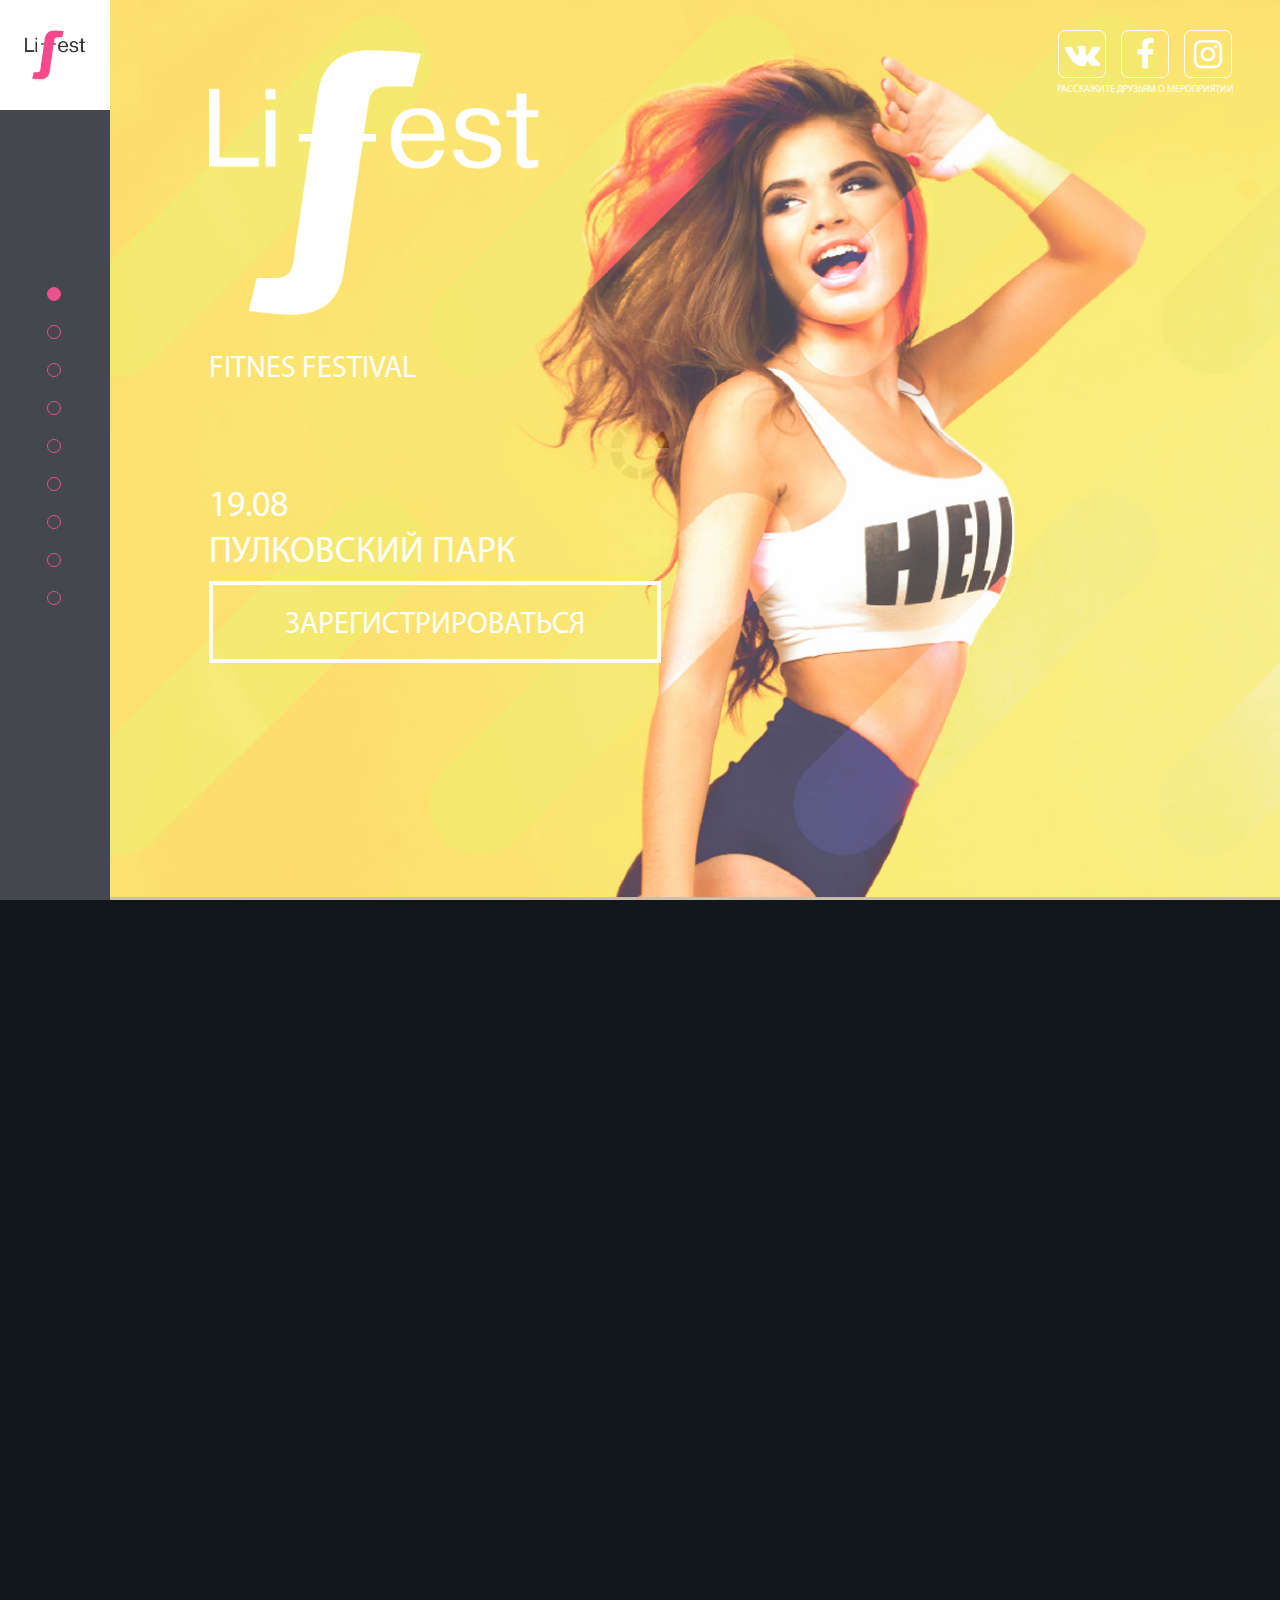
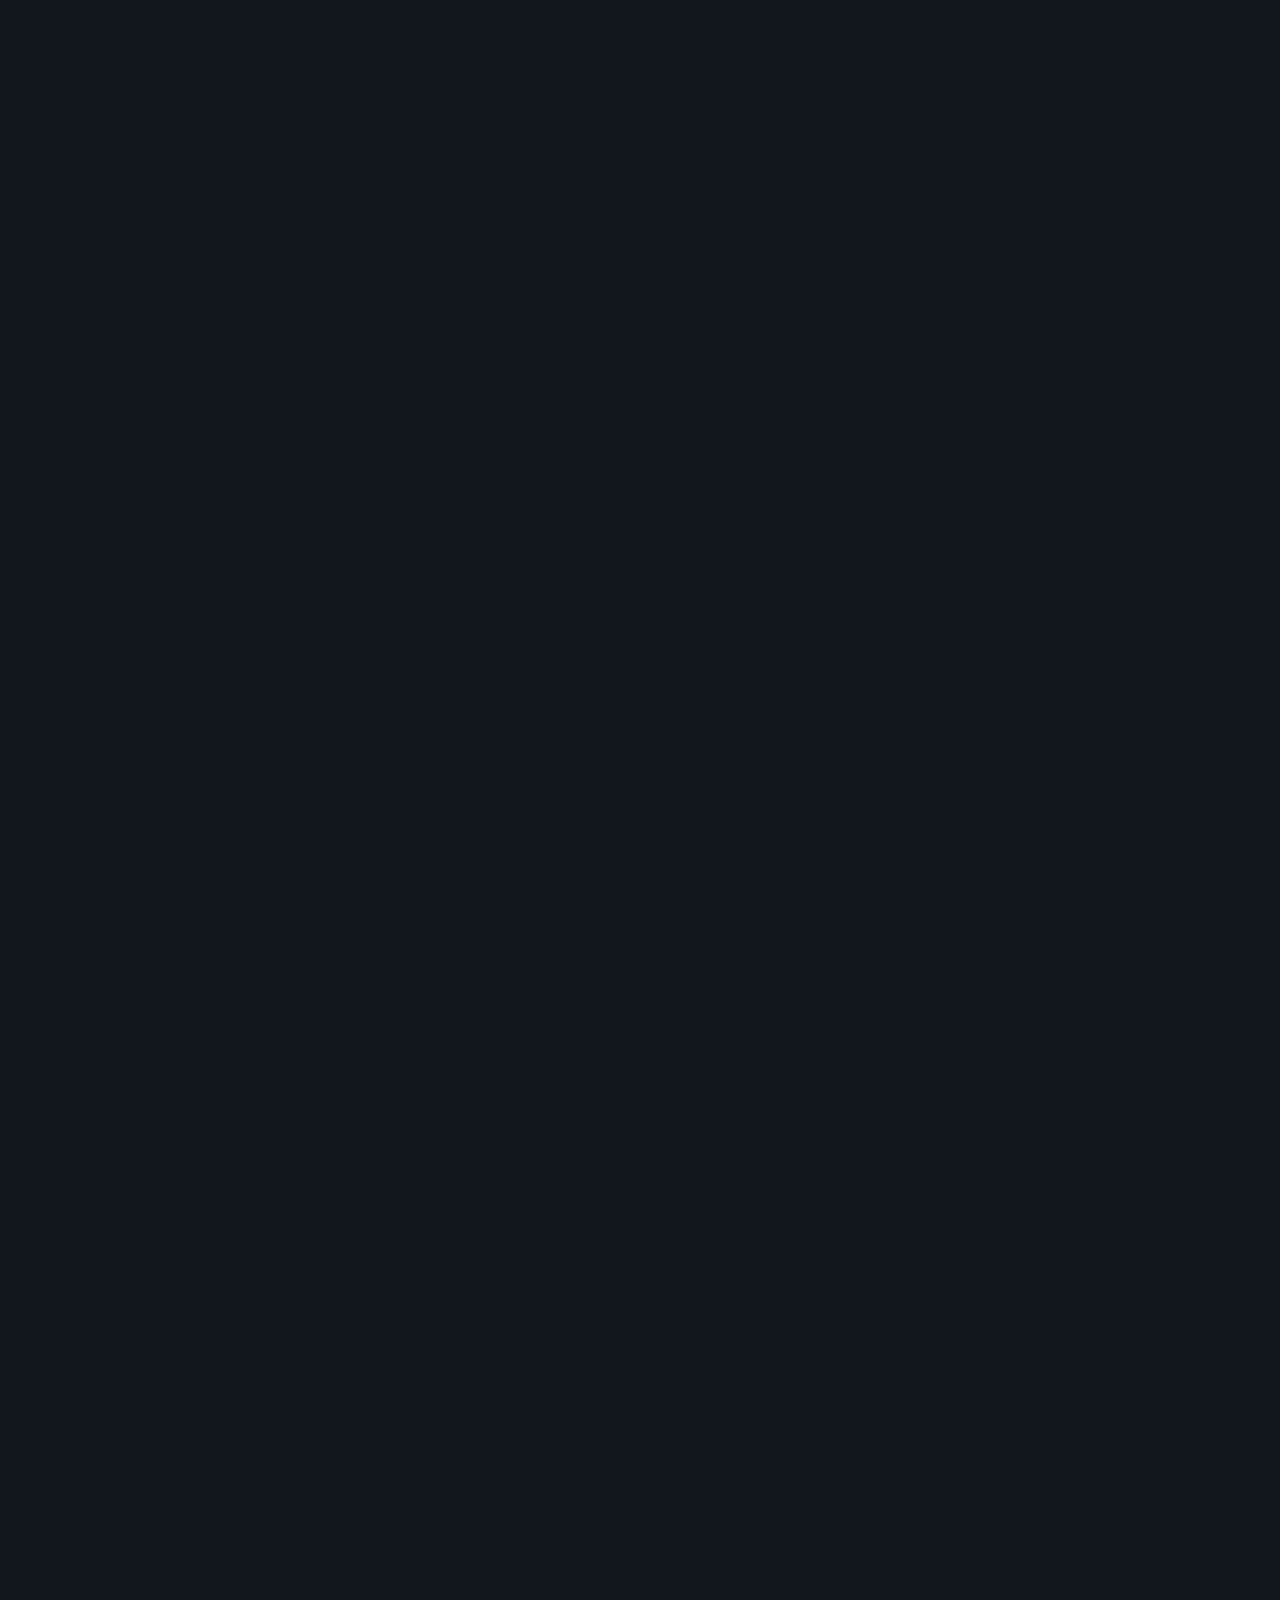
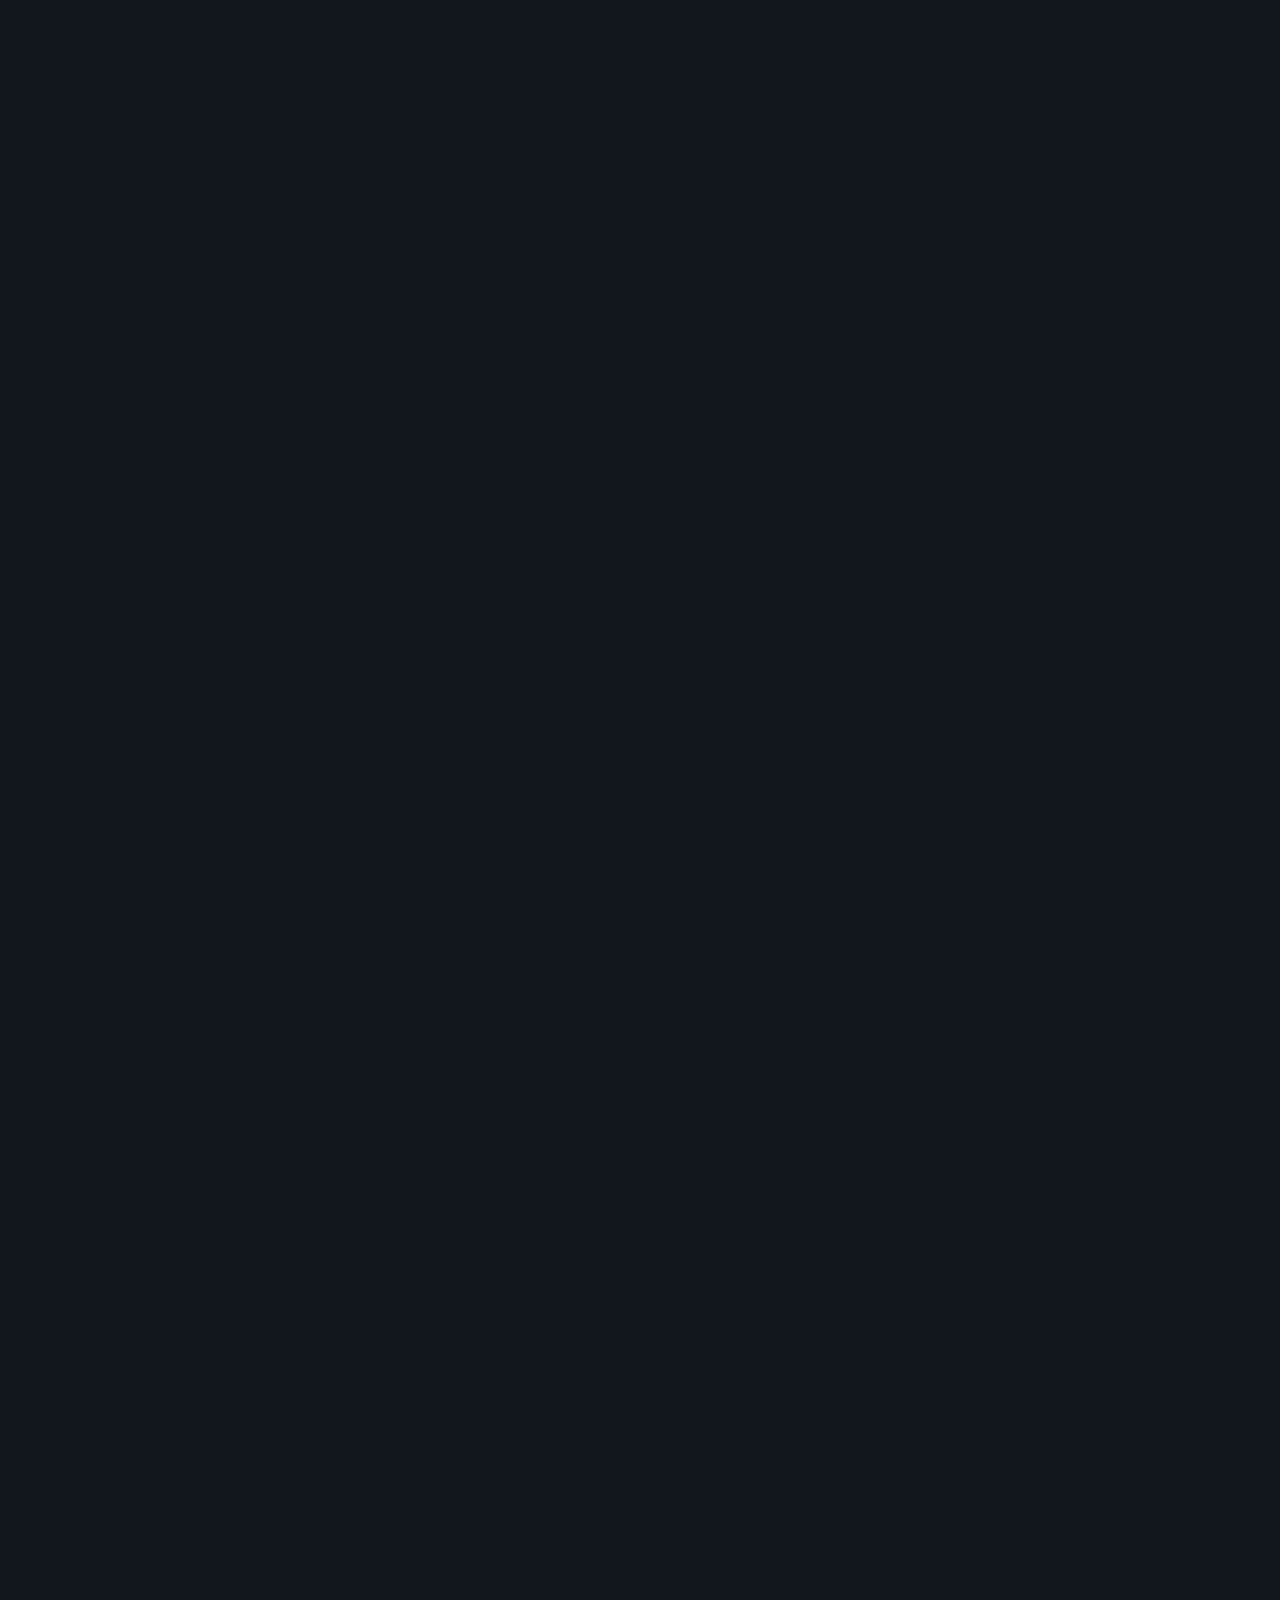
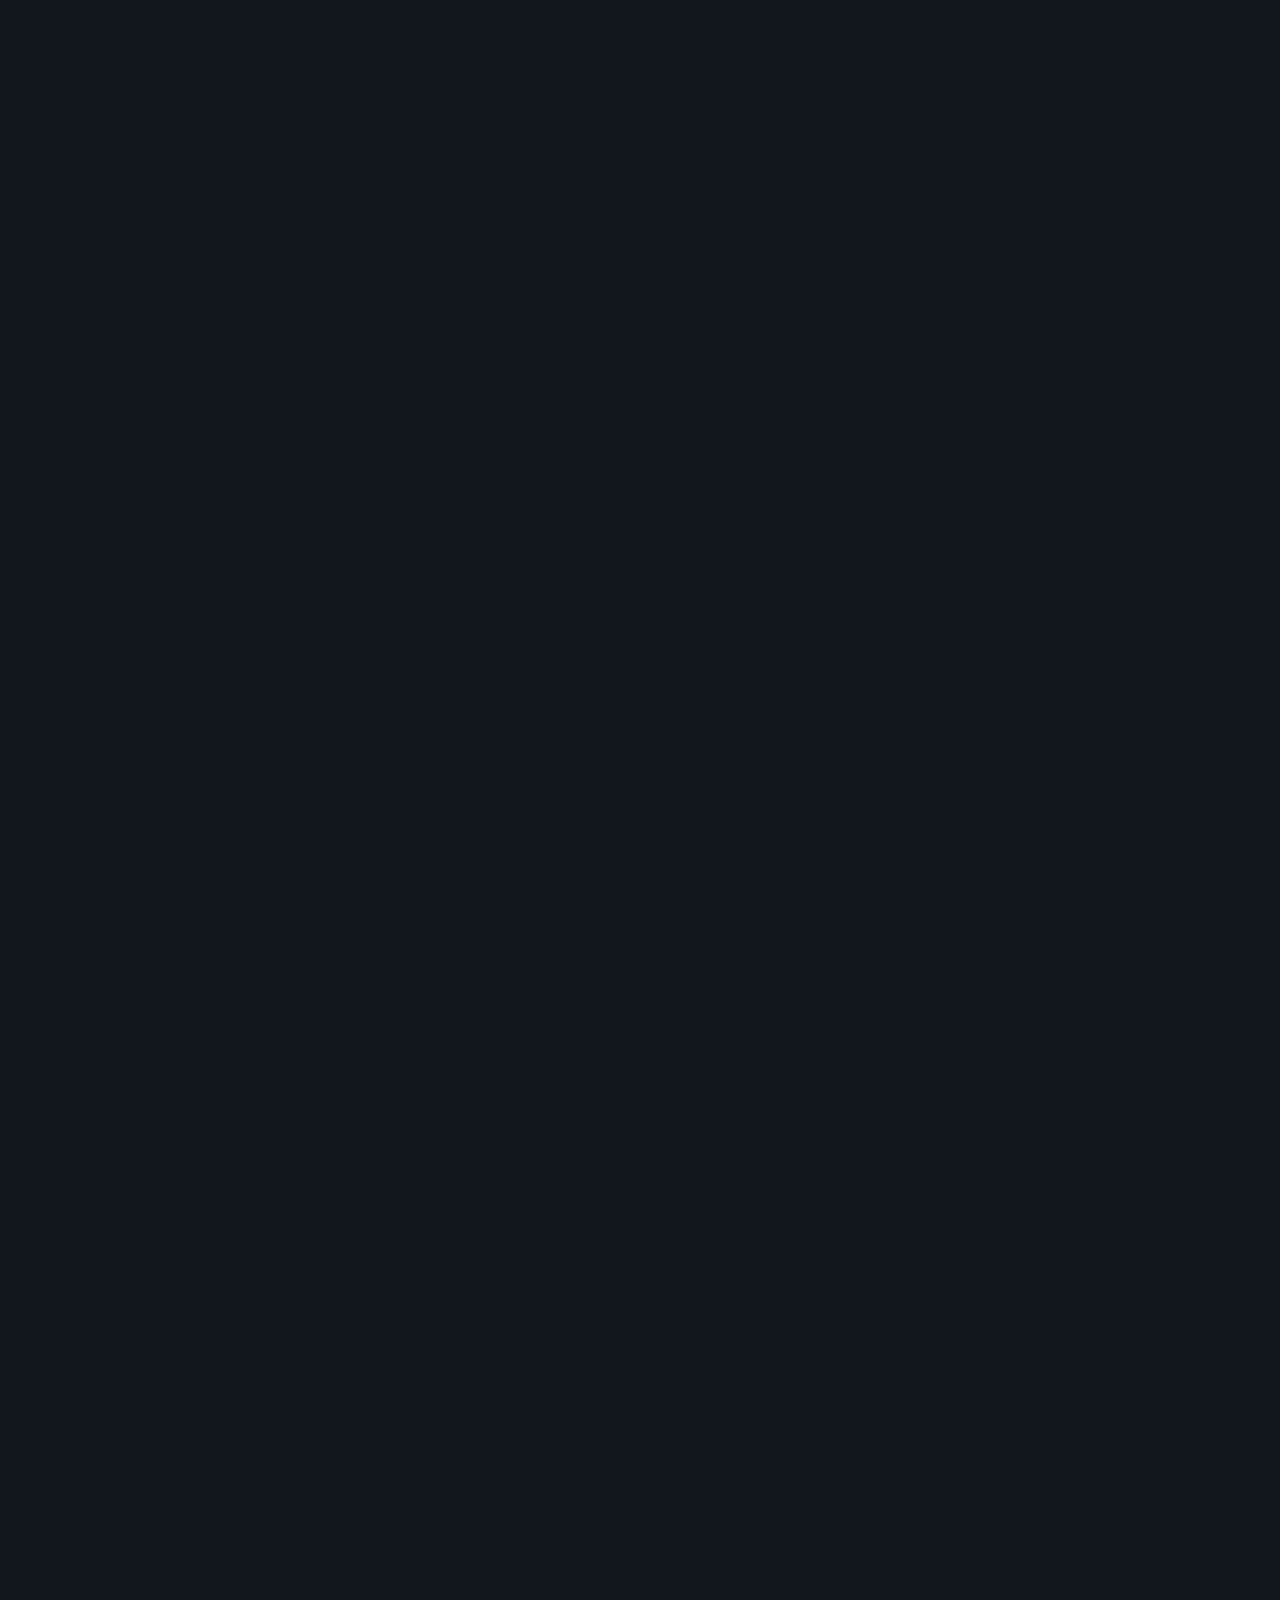
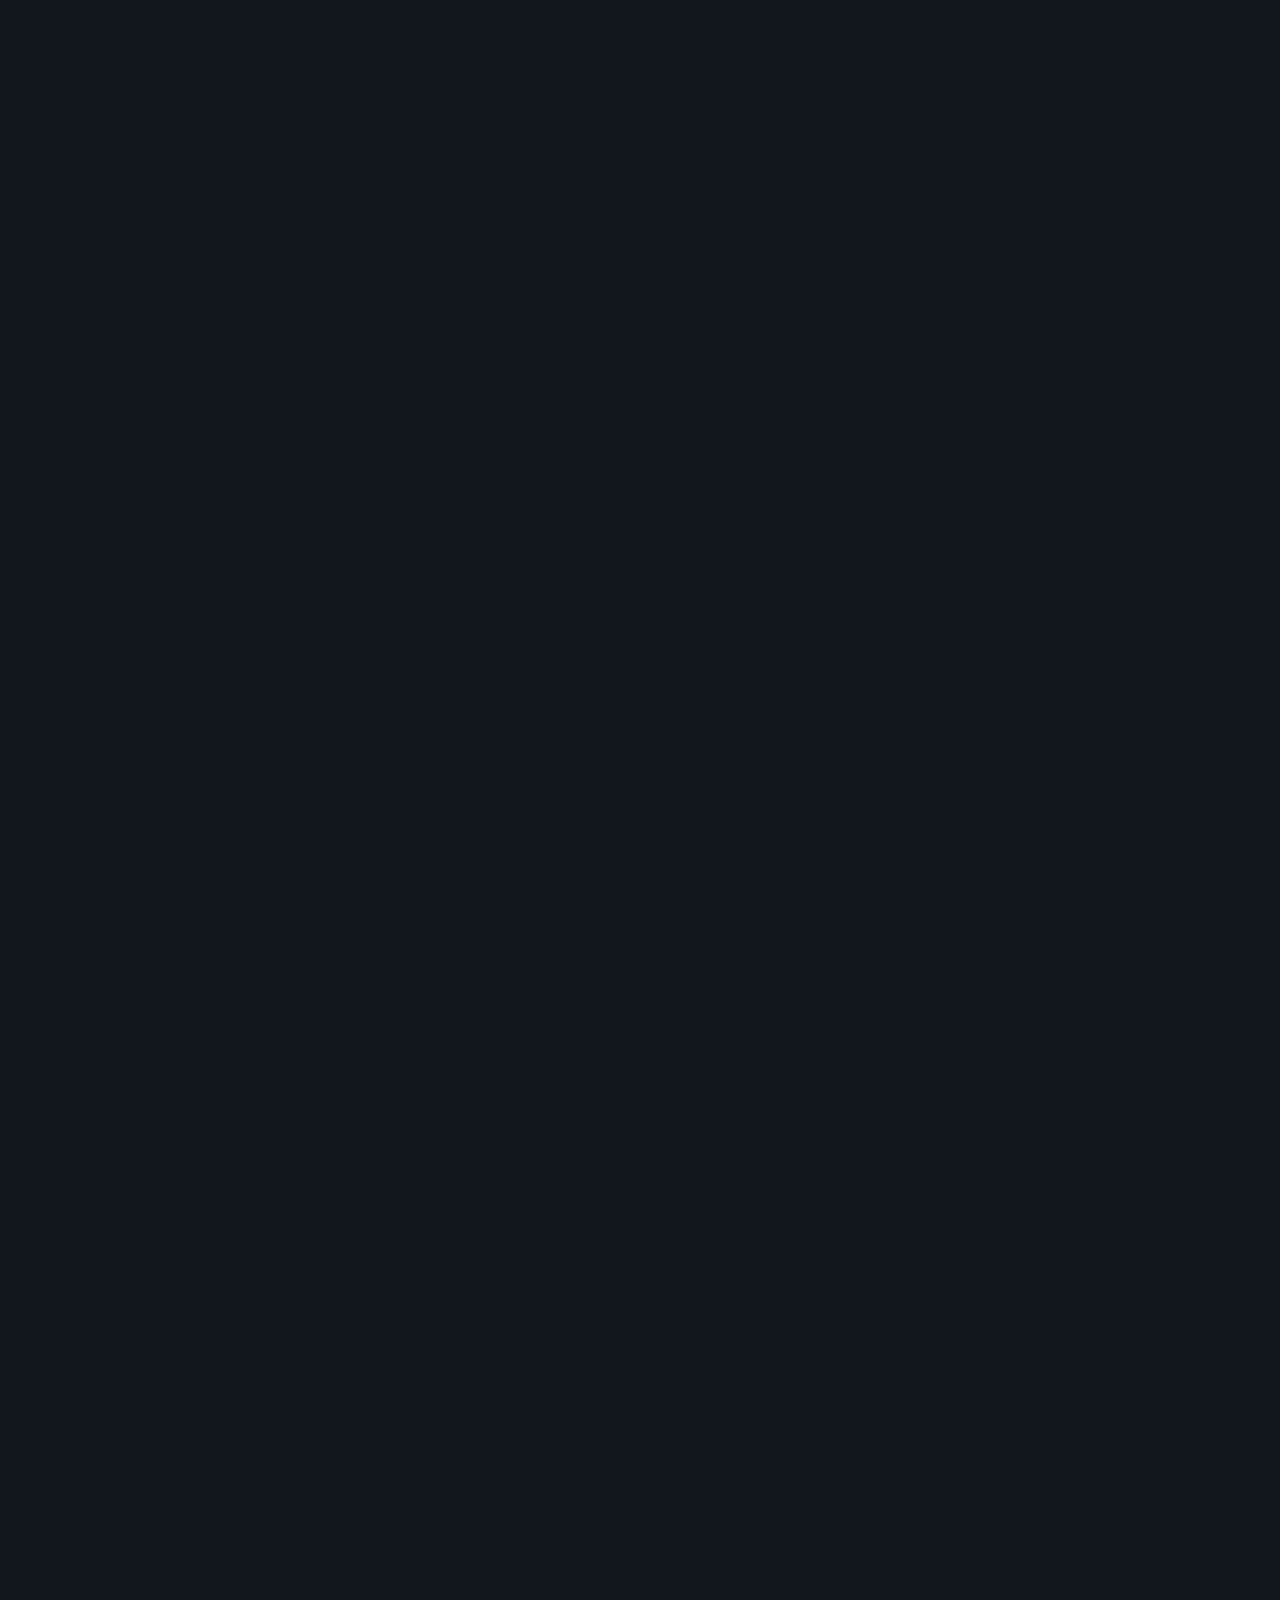
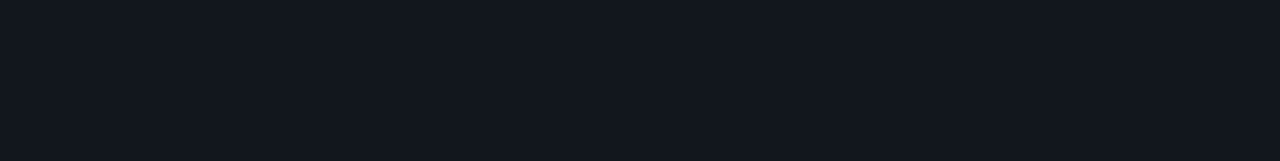
==== app/index.html @ 3f01e811 "Перенес верстку с индекс2 в индекс1" ====
<!DOCTYPE html>
<!--[if lt IE 7]><html lang="ru" class="lt-ie9 lt-ie8 lt-ie7"><![endif]-->
<!--[if IE 7]><html lang="ru" class="lt-ie9 lt-ie8"><![endif]-->
<!--[if IE 8]><html lang="ru" class="lt-ie9"><![endif]-->
<!--[if gt IE 8]><!-->
<html lang="ru">
<!--<![endif]-->
<head>

	<meta charset="utf-8">

	<title>Fitness festival</title>
	<meta name="description" content="">

	<!-- Bootstrap v3.3.4 Grid Styles -->
	<style>html{font-family:sans-serif;-ms-text-size-adjust:100%;-webkit-text-size-adjust:100%}body{margin:0}article,aside,details,figcaption,figure,footer,header,hgroup,main,menu,nav,section,summary{display:block}audio,canvas,progress,video{display:inline-block;vertical-align:baseline}audio:not([controls]){display:none;height:0}[hidden],template{display:none}a{background-color:transparent}a:active,a:hover{outline:0}abbr[title]{border-bottom:1px dotted}b,strong{font-weight:bold}dfn{font-style:italic}h1{font-size:2em;margin:0.67em 0}mark{background:#ff0;color:#000}small{font-size:80%}sub,sup{font-size:75%;line-height:0;position:relative;vertical-align:baseline}sup{top:-0.5em}sub{bottom:-0.25em}img{border:0}svg:not(:root){overflow:hidden}figure{margin:1em 40px}hr{-moz-box-sizing:content-box;-webkit-box-sizing:content-box;box-sizing:content-box;height:0}pre{overflow:auto}code,kbd,pre,samp{font-family:monospace, monospace;font-size:1em}button,input,optgroup,select,textarea{color:inherit;font:inherit;margin:0}button{overflow:visible}button,select{text-transform:none}button,html input[type="button"],input[type="reset"],input[type="submit"]{-webkit-appearance:button;cursor:pointer}button[disabled],html input[disabled]{cursor:default}button::-moz-focus-inner,input::-moz-focus-inner{border:0;padding:0}input{line-height:normal}input[type="checkbox"],input[type="radio"]{-webkit-box-sizing:border-box;-moz-box-sizing:border-box;box-sizing:border-box;padding:0}input[type="number"]::-webkit-inner-spin-button,input[type="number"]::-webkit-outer-spin-button{height:auto}input[type="search"]{-webkit-appearance:textfield;-moz-box-sizing:content-box;-webkit-box-sizing:content-box;box-sizing:content-box}input[type="search"]::-webkit-search-cancel-button,input[type="search"]::-webkit-search-decoration{-webkit-appearance:none}fieldset{border:1px solid #c0c0c0;margin:0 2px;padding:0.35em 0.625em 0.75em}legend{border:0;padding:0}textarea{overflow:auto}optgroup{font-weight:bold}table{border-collapse:collapse;border-spacing:0}td,th{padding:0}*{-webkit-box-sizing:border-box;-moz-box-sizing:border-box;box-sizing:border-box}*:before,*:after{-webkit-box-sizing:border-box;-moz-box-sizing:border-box;box-sizing:border-box}html{font-size:10px;-webkit-tap-highlight-color:rgba(0,0,0,0)}body{background-color:#fff}input,button,select,textarea{font-family:inherit;font-size:inherit;line-height:inherit}a{text-decoration:none}a:hover,a:focus{text-decoration:none}figure{margin:0}img{vertical-align:middle}.img-responsive{display:block;max-width:100%;height:auto}.img-rounded{border-radius:6px}.img-thumbnail{padding:4px;line-height:1.42857143;background-color:#fff;border:1px solid #ddd;border-radius:4px;-webkit-transition:all .2s ease-in-out;-o-transition:all .2s ease-in-out;transition:all .2s ease-in-out;display:inline-block;max-width:100%;height:auto}.img-circle{border-radius:50%}hr{margin-top:20px;margin-bottom:20px;border:0;border-top:1px solid #eee}.sr-only{position:absolute;width:1px;height:1px;margin:-1px;padding:0;overflow:hidden;clip:rect(0, 0, 0, 0);border:0}.sr-only-focusable:active,.sr-only-focusable:focus{position:static;width:auto;height:auto;margin:0;overflow:visible;clip:auto}[role="button"]{cursor:pointer}.container{margin-right:auto;margin-left:auto;padding-left:10px;padding-right:10px}@media (min-width:768px){.container{width:750px}}@media (min-width:992px){.container{width:970px}}@media (min-width:1200px){.container{width:1035px}}.container-fluid{margin-right:auto;margin-left:auto;padding-left:10px;padding-right:10px}.row{margin-left:-10px;margin-right:-10px}.col-xs-1, .col-sm-1, .col-md-1, .col-lg-1, .col-xs-2, .col-sm-2, .col-md-2, .col-lg-2, .col-xs-3, .col-sm-3, .col-md-3, .col-lg-3, .col-xs-4, .col-sm-4, .col-md-4, .col-lg-4, .col-xs-5, .col-sm-5, .col-md-5, .col-lg-5, .col-xs-6, .col-sm-6, .col-md-6, .col-lg-6, .col-xs-7, .col-sm-7, .col-md-7, .col-lg-7, .col-xs-8, .col-sm-8, .col-md-8, .col-lg-8, .col-xs-9, .col-sm-9, .col-md-9, .col-lg-9, .col-xs-10, .col-sm-10, .col-md-10, .col-lg-10, .col-xs-11, .col-sm-11, .col-md-11, .col-lg-11, .col-xs-12, .col-sm-12, .col-md-12, .col-lg-12{position:relative;min-height:1px;padding-left:10px;padding-right:10px}.col-xs-1, .col-xs-2, .col-xs-3, .col-xs-4, .col-xs-5, .col-xs-6, .col-xs-7, .col-xs-8, .col-xs-9, .col-xs-10, .col-xs-11, .col-xs-12{float:left}.col-xs-12{width:100%}.col-xs-11{width:91.66666667%}.col-xs-10{width:83.33333333%}.col-xs-9{width:75%}.col-xs-8{width:66.66666667%}.col-xs-7{width:58.33333333%}.col-xs-6{width:50%}.col-xs-5{width:41.66666667%}.col-xs-4{width:33.33333333%}.col-xs-3{width:25%}.col-xs-2{width:16.66666667%}.col-xs-1{width:8.33333333%}.col-xs-pull-12{right:100%}.col-xs-pull-11{right:91.66666667%}.col-xs-pull-10{right:83.33333333%}.col-xs-pull-9{right:75%}.col-xs-pull-8{right:66.66666667%}.col-xs-pull-7{right:58.33333333%}.col-xs-pull-6{right:50%}.col-xs-pull-5{right:41.66666667%}.col-xs-pull-4{right:33.33333333%}.col-xs-pull-3{right:25%}.col-xs-pull-2{right:16.66666667%}.col-xs-pull-1{right:8.33333333%}.col-xs-pull-0{right:auto}.col-xs-push-12{left:100%}.col-xs-push-11{left:91.66666667%}.col-xs-push-10{left:83.33333333%}.col-xs-push-9{left:75%}.col-xs-push-8{left:66.66666667%}.col-xs-push-7{left:58.33333333%}.col-xs-push-6{left:50%}.col-xs-push-5{left:41.66666667%}.col-xs-push-4{left:33.33333333%}.col-xs-push-3{left:25%}.col-xs-push-2{left:16.66666667%}.col-xs-push-1{left:8.33333333%}.col-xs-push-0{left:auto}.col-xs-offset-12{margin-left:100%}.col-xs-offset-11{margin-left:91.66666667%}.col-xs-offset-10{margin-left:83.33333333%}.col-xs-offset-9{margin-left:75%}.col-xs-offset-8{margin-left:66.66666667%}.col-xs-offset-7{margin-left:58.33333333%}.col-xs-offset-6{margin-left:50%}.col-xs-offset-5{margin-left:41.66666667%}.col-xs-offset-4{margin-left:33.33333333%}.col-xs-offset-3{margin-left:25%}.col-xs-offset-2{margin-left:16.66666667%}.col-xs-offset-1{margin-left:8.33333333%}.col-xs-offset-0{margin-left:0}@media (min-width:768px){.col-sm-1, .col-sm-2, .col-sm-3, .col-sm-4, .col-sm-5, .col-sm-6, .col-sm-7, .col-sm-8, .col-sm-9, .col-sm-10, .col-sm-11, .col-sm-12{float:left}.col-sm-12{width:100%}.col-sm-11{width:91.66666667%}.col-sm-10{width:83.33333333%}.col-sm-9{width:75%}.col-sm-8{width:66.66666667%}.col-sm-7{width:58.33333333%}.col-sm-6{width:50%}.col-sm-5{width:41.66666667%}.col-sm-4{width:33.33333333%}.col-sm-3{width:25%}.col-sm-2{width:16.66666667%}.col-sm-1{width:8.33333333%}.col-sm-pull-12{right:100%}.col-sm-pull-11{right:91.66666667%}.col-sm-pull-10{right:83.33333333%}.col-sm-pull-9{right:75%}.col-sm-pull-8{right:66.66666667%}.col-sm-pull-7{right:58.33333333%}.col-sm-pull-6{right:50%}.col-sm-pull-5{right:41.66666667%}.col-sm-pull-4{right:33.33333333%}.col-sm-pull-3{right:25%}.col-sm-pull-2{right:16.66666667%}.col-sm-pull-1{right:8.33333333%}.col-sm-pull-0{right:auto}.col-sm-push-12{left:100%}.col-sm-push-11{left:91.66666667%}.col-sm-push-10{left:83.33333333%}.col-sm-push-9{left:75%}.col-sm-push-8{left:66.66666667%}.col-sm-push-7{left:58.33333333%}.col-sm-push-6{left:50%}.col-sm-push-5{left:41.66666667%}.col-sm-push-4{left:33.33333333%}.col-sm-push-3{left:25%}.col-sm-push-2{left:16.66666667%}.col-sm-push-1{left:8.33333333%}.col-sm-push-0{left:auto}.col-sm-offset-12{margin-left:100%}.col-sm-offset-11{margin-left:91.66666667%}.col-sm-offset-10{margin-left:83.33333333%}.col-sm-offset-9{margin-left:75%}.col-sm-offset-8{margin-left:66.66666667%}.col-sm-offset-7{margin-left:58.33333333%}.col-sm-offset-6{margin-left:50%}.col-sm-offset-5{margin-left:41.66666667%}.col-sm-offset-4{margin-left:33.33333333%}.col-sm-offset-3{margin-left:25%}.col-sm-offset-2{margin-left:16.66666667%}.col-sm-offset-1{margin-left:8.33333333%}.col-sm-offset-0{margin-left:0}}@media (min-width:992px){.col-md-1, .col-md-2, .col-md-3, .col-md-4, .col-md-5, .col-md-6, .col-md-7, .col-md-8, .col-md-9, .col-md-10, .col-md-11, .col-md-12{float:left}.col-md-12{width:100%}.col-md-11{width:91.66666667%}.col-md-10{width:83.33333333%}.col-md-9{width:75%}.col-md-8{width:66.66666667%}.col-md-7{width:58.33333333%}.col-md-6{width:50%}.col-md-5{width:41.66666667%}.col-md-4{width:33.33333333%}.col-md-3{width:25%}.col-md-2{width:16.66666667%}.col-md-1{width:8.33333333%}.col-md-pull-12{right:100%}.col-md-pull-11{right:91.66666667%}.col-md-pull-10{right:83.33333333%}.col-md-pull-9{right:75%}.col-md-pull-8{right:66.66666667%}.col-md-pull-7{right:58.33333333%}.col-md-pull-6{right:50%}.col-md-pull-5{right:41.66666667%}.col-md-pull-4{right:33.33333333%}.col-md-pull-3{right:25%}.col-md-pull-2{right:16.66666667%}.col-md-pull-1{right:8.33333333%}.col-md-pull-0{right:auto}.col-md-push-12{left:100%}.col-md-push-11{left:91.66666667%}.col-md-push-10{left:83.33333333%}.col-md-push-9{left:75%}.col-md-push-8{left:66.66666667%}.col-md-push-7{left:58.33333333%}.col-md-push-6{left:50%}.col-md-push-5{left:41.66666667%}.col-md-push-4{left:33.33333333%}.col-md-push-3{left:25%}.col-md-push-2{left:16.66666667%}.col-md-push-1{left:8.33333333%}.col-md-push-0{left:auto}.col-md-offset-12{margin-left:100%}.col-md-offset-11{margin-left:91.66666667%}.col-md-offset-10{margin-left:83.33333333%}.col-md-offset-9{margin-left:75%}.col-md-offset-8{margin-left:66.66666667%}.col-md-offset-7{margin-left:58.33333333%}.col-md-offset-6{margin-left:50%}.col-md-offset-5{margin-left:41.66666667%}.col-md-offset-4{margin-left:33.33333333%}.col-md-offset-3{margin-left:25%}.col-md-offset-2{margin-left:16.66666667%}.col-md-offset-1{margin-left:8.33333333%}.col-md-offset-0{margin-left:0}}@media (min-width:1200px){.col-lg-1, .col-lg-2, .col-lg-3, .col-lg-4, .col-lg-5, .col-lg-6, .col-lg-7, .col-lg-8, .col-lg-9, .col-lg-10, .col-lg-11, .col-lg-12{float:left}.col-lg-12{width:100%}.col-lg-11{width:91.66666667%}.col-lg-10{width:83.33333333%}.col-lg-9{width:75%}.col-lg-8{width:66.66666667%}.col-lg-7{width:58.33333333%}.col-lg-6{width:50%}.col-lg-5{width:41.66666667%}.col-lg-4{width:33.33333333%}.col-lg-3{width:25%}.col-lg-2{width:16.66666667%}.col-lg-1{width:8.33333333%}.col-lg-pull-12{right:100%}.col-lg-pull-11{right:91.66666667%}.col-lg-pull-10{right:83.33333333%}.col-lg-pull-9{right:75%}.col-lg-pull-8{right:66.66666667%}.col-lg-pull-7{right:58.33333333%}.col-lg-pull-6{right:50%}.col-lg-pull-5{right:41.66666667%}.col-lg-pull-4{right:33.33333333%}.col-lg-pull-3{right:25%}.col-lg-pull-2{right:16.66666667%}.col-lg-pull-1{right:8.33333333%}.col-lg-pull-0{right:auto}.col-lg-push-12{left:100%}.col-lg-push-11{left:91.66666667%}.col-lg-push-10{left:83.33333333%}.col-lg-push-9{left:75%}.col-lg-push-8{left:66.66666667%}.col-lg-push-7{left:58.33333333%}.col-lg-push-6{left:50%}.col-lg-push-5{left:41.66666667%}.col-lg-push-4{left:33.33333333%}.col-lg-push-3{left:25%}.col-lg-push-2{left:16.66666667%}.col-lg-push-1{left:8.33333333%}.col-lg-push-0{left:auto}.col-lg-offset-12{margin-left:100%}.col-lg-offset-11{margin-left:91.66666667%}.col-lg-offset-10{margin-left:83.33333333%}.col-lg-offset-9{margin-left:75%}.col-lg-offset-8{margin-left:66.66666667%}.col-lg-offset-7{margin-left:58.33333333%}.col-lg-offset-6{margin-left:50%}.col-lg-offset-5{margin-left:41.66666667%}.col-lg-offset-4{margin-left:33.33333333%}.col-lg-offset-3{margin-left:25%}.col-lg-offset-2{margin-left:16.66666667%}.col-lg-offset-1{margin-left:8.33333333%}.col-lg-offset-0{margin-left:0}}.clearfix:before,.clearfix:after,.container:before,.container:after,.container-fluid:before,.container-fluid:after,.row:before,.row:after{content:" ";display:table}.clearfix:after,.container:after,.container-fluid:after,.row:after{clear:both}.center-block{display:block;margin-left:auto;margin-right:auto}.pull-right{float:right !important}.pull-left{float:left !important}.hide{display:none !important}.show{display:block !important}.invisible{visibility:hidden}.text-hide{font:0/0 a;color:transparent;text-shadow:none;background-color:transparent;border:0}.hidden{display:none !important}.affix{position:fixed}@-ms-viewport{width:device-width}.visible-xs,.visible-sm,.visible-md,.visible-lg{display:none !important}.visible-xs-block,.visible-xs-inline,.visible-xs-inline-block,.visible-sm-block,.visible-sm-inline,.visible-sm-inline-block,.visible-md-block,.visible-md-inline,.visible-md-inline-block,.visible-lg-block,.visible-lg-inline,.visible-lg-inline-block{display:none !important}@media (max-width:767px){.visible-xs{display:block !important}table.visible-xs{display:table}tr.visible-xs{display:table-row !important}th.visible-xs,td.visible-xs{display:table-cell !important}}@media (max-width:767px){.visible-xs-block{display:block !important}}@media (max-width:767px){.visible-xs-inline{display:inline !important}}@media (max-width:767px){.visible-xs-inline-block{display:inline-block !important}}@media (min-width:768px) and (max-width:991px){.visible-sm{display:block !important}table.visible-sm{display:table}tr.visible-sm{display:table-row !important}th.visible-sm,td.visible-sm{display:table-cell !important}}@media (min-width:768px) and (max-width:991px){.visible-sm-block{display:block !important}}@media (min-width:768px) and (max-width:991px){.visible-sm-inline{display:inline !important}}@media (min-width:768px) and (max-width:991px){.visible-sm-inline-block{display:inline-block !important}}@media (min-width:992px) and (max-width:1199px){.visible-md{display:block !important}table.visible-md{display:table}tr.visible-md{display:table-row !important}th.visible-md,td.visible-md{display:table-cell !important}}@media (min-width:992px) and (max-width:1199px){.visible-md-block{display:block !important}}@media (min-width:992px) and (max-width:1199px){.visible-md-inline{display:inline !important}}@media (min-width:992px) and (max-width:1199px){.visible-md-inline-block{display:inline-block !important}}@media (min-width:1200px){.visible-lg{display:block !important}table.visible-lg{display:table}tr.visible-lg{display:table-row !important}th.visible-lg,td.visible-lg{display:table-cell !important}}@media (min-width:1200px){.visible-lg-block{display:block !important}}@media (min-width:1200px){.visible-lg-inline{display:inline !important}}@media (min-width:1200px){.visible-lg-inline-block{display:inline-block !important}}@media (max-width:767px){.hidden-xs{display:none !important}}@media (min-width:768px) and (max-width:991px){.hidden-sm{display:none !important}}@media (min-width:992px) and (max-width:1199px){.hidden-md{display:none !important}}@media (min-width:1200px){.hidden-lg{display:none !important}}.visible-print{display:none !important}@media print{.visible-print{display:block !important}table.visible-print{display:table}tr.visible-print{display:table-row !important}th.visible-print,td.visible-print{display:table-cell !important}}.visible-print-block{display:none !important}@media print{.visible-print-block{display:block !important}}.visible-print-inline{display:none !important}@media print{.visible-print-inline{display:inline !important}}.visible-print-inline-block{display:none !important}@media print{.visible-print-inline-block{display:inline-block !important}}@media print{.hidden-print{display:none !important}}</style>
	<!-- Header CSS (First Sections of Website: compress & paste after release from _header.css here) -->
	<style>
		.loader{background:none repeat scroll 0 0 #fff;bottom:0;height:100%;left:0;position:fixed;right:0;top:0;width:100%;z-index:9999}.loader_inner{background-image:url("img/preloader.gif");background-size:cover;background-repeat:no-repeat;background-position:center center;background-color:#fff;height:60px;width:60px;margin-top:-30px;margin-left:-30px;left:50%;top:50%;position:absolute}
	</style>	

	<!--[if IE]>
		<script type="text/javascript">
			 var console = { log: function() {} };
		</script>
		<![endif]-->

		<!-- Fonts Loader from _fonts.css (HTML5 LocalStorage) -->
		<script>!function(){function e(e,t,n){e.addEventListener?e.addEventListener(t,n,!1):e.attachEvent&&e.attachEvent("on"+t,n)}function t(e){return window.localStorage&&localStorage.font_css_cache&&localStorage.font_css_cache_file===e}function n(){if(window.localStorage&&window.XMLHttpRequest)if(t(o))a(localStorage.font_css_cache);else{var n=new XMLHttpRequest;n.open("GET",o,!0),e(n,"load",function(){4===n.readyState&&(a(n.responseText),localStorage.font_css_cache=n.responseText,localStorage.font_css_cache_file=o)}),n.send()}else{var c=document.createElement("link");c.href=o,c.rel="stylesheet",c.type="text/css",document.getElementsByTagName("head")[0].appendChild(c),document.cookie="font_css_cache"}}function a(e){var t=document.createElement("style");t.innerHTML=e,document.getElementsByTagName("head")[0].appendChild(t)}var o="_fonts.css";window.localStorage&&localStorage.font_css_cache||document.cookie.indexOf("font_css_cache")>-1?n():e(window,"load",n)}();</script>

		<!-- Load CSS Compilled without JS -->
		<noscript><link rel="stylesheet" href="style.min.css"></noscript>

		<meta http-equiv="X-UA-Compatible" content="IE=edge">
		<meta name="viewport" content="width=device-width, initial-scale=1, maximum-scale=1">

		<link rel="shortcut icon" href="img/favicon/favicon.ico" type="image/x-icon">
		<link rel="apple-touch-icon" href="img/favicon/apple-touch-icon.png">
		<link rel="apple-touch-icon" sizes="72x72" href="img/favicon/apple-touch-icon-72x72.png">
		<link rel="apple-touch-icon" sizes="114x114" href="img/favicon/apple-touch-icon-114x114.png">


	</head>

	<body>



		<div class="remodal-bg">
			<div class="loader">
				<div class="loader_inner"></div>
			</div>
			<div id="fullpage">
				<div class="section fp-auto-height-responsive" id="section0">				
					<div class="logo-top-wrap">
						<div class="logo-top">
							<img src="img/logo-1.png" alt="logo-1">
						</div>
					</div>					
					<div class="social-wrap">
						<ul>
							<li>
								<div class="social-link">
									<a href="https://vk.com/lifest2017" target="_blank"><i class="fa fa-vk" aria-hidden="true"></i></a>
								</div>
							</li>
							<li>
								<div class="social-link">
									<a href="https://www.facebook.com/lifest2017/" target="_blank"><i class="fa fa-facebook" aria-hidden="true"></i></a>
								</div>
							</li>
							<li>
								<div class="social-link">
									<a href="https://www.instagram.com/lifest_2017/" target="_blank"><i class="fa fa-instagram" aria-hidden="true"></i></a>
								</div>
							</li>
						</ul>
						<p>РАССКАЖИТЕ ДРУЗЬЯМ О МЕРОПРИЯТИИ</p>
					</div>				
					<div class="row">
						<div class="col-sm-4 col-sm-offset-1">
							<div class="general-logo">
								<img src="img/logo-top.png" alt="логотип">
							</div>
							<div class="general-head">
								<h1>fitnes festival</h1>
							</div>
						</div>
					</div>
					<div class="row">
						<div class="col-sm-6 col-sm-offset-1">
							<div class="register-wrap">
								<p>19.08</p>
								<p>ПУЛКОВСКИЙ ПАРК</p>
								<div class="register-wrap">
									<a href="#" class="btn btn-register">зарегистрироваться</a>
								</div>
							</div>
						</div>
					</div>
				</div>
				<div class="section" id="section1">
					<div class="logo-top-wrap">
						<div class="logo-top">
							<img src="img/logo-1.png" alt="logo-1">
						</div>
					</div>						
					<div class="row">
						<div class="col-sm-4 col-sm-offset-1">
							<div class="programm-head-wrap">
								<h2 class="main-headline">Lifest</h2>
							</div>
						</div>
					</div>
					<div class="row">
						<div class="col-sm-6 col-sm-offset-1">
							<div class="programm-point-wrap">
								<ul>
									<li>
										<div class="pin-wrap">
											<img src="img/pin.png" alt="pin">
										</div>	
									</li>
									<li>
										<span>19.08</span>
										<p>Санкт-Петербург</p>
										<p>Пулковский парк</p>
									</li>
								</ul>														
							</div>
						</div>
					</div>
					<div class="row">
						<div class="col-sm-6 col-sm-offset-1">
							<div class="programm-inner-top">
								<p>На один день мы вырываемся в одно из самых красивых мест большого города, чтобы провести время в команде друзей и единомышленников.</p>
								<p>Наш спортивный праздник объединяет музыкальный фестиваль, легкоатлетический забег, спортивные площадки и зону здоровья. Подарите себе и своим близким лучший день этого лета!</p>
							</div>
						</div>
					</div>
					<div class="row">
						<div class="col-sm-11 col-sm-offset-1">
							<div class="programm-inner-bottom">
								<div class="programm-head-wrap programm-inner-head">
									<h2 class="main-headline">В программе Lifest 2017</h2>
								</div>
								<ul>
									<li>
										<div class="programm-inner-discription">
											<div class="programm-inner-photo">
												<img src="img/program-1.jpg" alt="program-1">
											</div>
											<div class="programm-inner-content">
												<p>Музыкальный фестиваль</p>
											</div>
										</div>
									</li>
									<li>
										<div class="programm-inner-discription">
											<div class="programm-inner-photo">
												<img src="img/program-2.jpg" alt="program-2">
											</div>
											<div class="programm-inner-content">
												<p>Легкоатлетический забег 5 и 3 км</p>
											</div>
										</div>
									</li>
									<li>
										<div class="programm-inner-discription">
											<div class="programm-inner-photo">
												<img src="img/program-3.jpg" alt="program-3">
											</div>
											<div class="programm-inner-content">
												<p>Сортивные зоны</p>
											</div>
										</div>
									</li>
									<li>
										<div class="programm-inner-discription">
											<div class="programm-inner-photo">
												<img src="img/program-4.jpg" alt="program-4">
											</div>
											<div class="programm-inner-content">
												<p>Зоны здорового питания с самой вкусной и полезной пищей</p>
											</div>
										</div>
									</li>
								</ul>
							</div>
						</div>
					</div>
				</div>
				<div class="section" id="section2">
					<div class="logo-top-wrap">
						<div class="logo-top">
							<img src="img/logo-2.png" alt="logo-2">
						</div>
					</div>
					<div class="logo-bottom-wrap">
						<div class="logo-bottom">
							<img src="img/foot-1.jpg" alt="foot-1">
						</div>
					</div>
					<div class="row">
						<div class="col-sm-3 col-sm-offset-1">
							<div class="music-wrap-head">
								<h2 class="main-headline">Lifest<span>Music</span></h2>
							</div>
						</div>
					</div>
					<div class="row">
						<div class="col-sm-8 col-sm-offset-1">
							<div class="music-content-wrap">
								<p>Techno // Deep house // Progressiv house</p>
							</div>
						</div>
					</div>
				</div>				
				<div class="section" id="section3">
					<div class="logo-top-wrap">
						<div class="logo-top">
							<img src="img/logo-3.png" alt="logo-1">
						</div>
					</div>
					<div class="logo-bottom-wrap">
						<div class="logo-bottom">
							<img src="img/pattern-2.png" alt="pattern-1">
						</div>
					</div>
					<div class="row">
						<div class="col-sm-3 col-sm-offset-1">
							<h2 class="main-headline run-headline">Lifest <span>Run</span></h2>
							<ul class="run-dist">
								<li>5 км</li>
								<li>3 км</li>
							</ul>
						</div>
					</div>
					<div class="row">
						<div class="row">
							<div class="col-sm-7 col-sm-offset-1">
								<div class="programm-inner-bottom">
									<ul>
										<li>
											<div class="programm-inner-discription">
												<div class="programm-inner-photo">
													<img src="img/run-1.jpg" alt="run-events">
												</div>
												<div class="programm-inner-content">
													<p>Корпоративное участие</p>
												</div>
											</div>
										</li>
										<li>
											<div class="programm-inner-discription">
												<div class="programm-inner-photo">
													<img src="img/run-2.jpg" alt="run-events">
												</div>
												<div class="programm-inner-content">
													<p>Забег со звездой</p>
												</div>
											</div>
										</li>
										<li>
											<div class="programm-inner-discription">
												<div class="programm-inner-photo">
													<img src="img/run-3.jpg" alt="run-events">
												</div>
												<div class="programm-inner-content">
													<p>Награждение победителей</p>
												</div>
											</div>
										</li>
									</ul>
								</div>
							</div>
						</div>
					</div>
				</div>
				<div class="section" id="section4">
					<div class="logo-top-wrap">
						<div class="logo-top">
							<img src="img/logo-4.png" alt="logo-1">
						</div>
					</div>
					<div class="logo-bottom-wrap">
						<div class="logo-bottom">
							<img src="img/pattern-1.png" alt="pattern-1">
						</div>
					</div>
					<div class="row">
						<div class="col-sm-3 col-sm-offset-1">
							<h2 class="main-headline sport-headline">Lifest <span>Sport</span></h2>
						</div>
					</div>
					<div class="row">
						<div class="row">
							<div class="col-sm-10 col-sm-offset-1">
								<div class="programm-inner-bottom">
									<ul>
										<li>
											<div class="programm-inner-discription">
												<div class="programm-inner-photo">
													<img src="img/sport-1.jpg" alt="ЙОГА 300+ человек">
												</div>
												<div class="programm-inner-content">
													<p>ЙОГА 300+ человек</p>
												</div>
											</div>
										</li>
										<li>
											<div class="programm-inner-discription">
												<div class="programm-inner-photo">
													<img src="img/sport-2.jpg" alt="Кросс-фит">
												</div>
												<div class="programm-inner-content">
													<p>Кросс-фит Самый массовый кросс-фит челендж в России</p>
												</div>
											</div>
										</li>
										<li>
											<div class="programm-inner-discription">
												<div class="programm-inner-photo">
													<img src="img/sport-3.jpg" alt="Сайклинг">
												</div>
												<div class="programm-inner-content">
													<p>Сайклинг Заезды по уровням новичок/pro</p>
												</div>
											</div>
										</li>
										<li>
											<div class="programm-inner-discription">
												<div class="programm-inner-photo">
													<img src="img/sport-4.jpg" alt="Зона гаджетов">
												</div>
												<div class="programm-inner-content">
													<p>Зона гаджетов</p>
												</div>
											</div>
										</li>
										<li>
											<div class="programm-inner-discription">
												<div class="programm-inner-photo">
													<img src="img/sport-5.jpg" alt="Спортивное питание">
												</div>
												<div class="programm-inner-content">
													<p>Спортивное питание</p>
												</div>
											</div>
										</li>
									</ul>
								</div>
							</div>
						</div>
					</div>
				</div>
				<div class="section" id="section5">
					<div class="logo-top-wrap">
						<div class="logo-top">
							<img src="img/logo-4.png" alt="logo-1">
						</div>
					</div>
					<div class="logo-bottom-wrap">
						<div class="logo-bottom">
							<img src="img/pattern-1.png" alt="pattern-1">
						</div>
					</div>
					<div class="row">
						<div class="col-sm-3 col-sm-offset-1">
							<h2 class="main-headline health-headline">Lifest <span>HealthCare</span></h2>
						</div>
					</div>
					<div class="row">
						<div class="col-sm-10 col-sm-offset-1 nord-walk">
							<div class="health-care-wrap">
								<div class="health-care-item health-care-item--1">
									<img src="img/healthcare-1.jpg" alt="HealthCare">
									<div>
										<p>Лекции и мастер-классы</p>
									</div>
								</div>
							</div>
						</div>
					</div>
					<div class="row">
						<div class="row">
							<div class="col-sm-10 col-sm-offset-1">
								<div class="programm-inner-bottom">
									<ul>
										<li>
											<div class="programm-inner-discription">
												<div class="programm-inner-photo">
													<img src="img/sport-1.jpg" alt="ЙОГА 300+ человек">
												</div>
												<div class="programm-inner-content">
													<p>ЙОГА 300+ человек</p>
												</div>
											</div>
										</li>
										<li>
											<div class="programm-inner-discription">
												<div class="programm-inner-photo">
													<img src="img/sport-2.jpg" alt="Кросс-фит">
												</div>
												<div class="programm-inner-content">
													<p>Кросс-фит Самый массовый кросс-фит челендж в России</p>
												</div>
											</div>
										</li>
										<li>
											<div class="programm-inner-discription">
												<div class="programm-inner-photo">
													<img src="img/sport-3.jpg" alt="Сайклинг">
												</div>
												<div class="programm-inner-content">
													<p>Сайклинг Заезды по уровням новичок/pro</p>
												</div>
											</div>
										</li>
										<li>
											<div class="programm-inner-discription">
												<div class="programm-inner-photo">
													<img src="img/sport-4.jpg" alt="Зона гаджетов">
												</div>
												<div class="programm-inner-content">
													<p>Зона гаджетов</p>
												</div>
											</div>
										</li>
									</ul>
								</div>
							</div>
						</div>
					</div>
				</div>
				<div class="section" id="section6">
					<div class="logo-top-wrap">
						<div class="logo-top">
							<img src="img/logo-3.png" alt="logo-1">
						</div>
					</div>
					<div class="logo-bottom-wrap">
						<div class="logo-bottom">
							<img src="img/pattern-2.png" alt="pattern-1">
						</div>
					</div>
					<div>
						<div class="row">
							<div class="col-sm-10 col-sm-offset-1">
								<h2 class="press-headline">Пресса о фестивале</h2>
							</div>
						</div>
						<div class="row">
							<div class="col-sm-5 col-sm-offset-1 no-padding">
								<p class="press-text press-text--1">Организаторы нашумевшего фестиваля двух столиц GEEK PICNIC, вдохновившисть своим предыдущим успехом, на этот раз решили сделать фестиваль не только для гиков,но и для всех, кого интересуют модные сегодня темы красоты, здоровья и правильного питания в современнном мегаполисе</p>
								<p class="press-text press-text--2">По словам Ирины Тоневой, презентовавшей свою новую программу на Фестивале, Life Picnic - это та площадка, которая как нельзя лучше отражает суть проекта певицы, в основе которого  - легкое, “воздушное” звучание. Идея Фестиваля в том, чтобы собрать вместе людей, стремящихся к гармонии и балансу, ведущих активный образ жизни и интересующихся самой природой человека.</p>
							</div>
							<div class="col-sm-5">
								<p class="press-text press-text--3">На Life Picnic каждый сможет открыть для себя что-то новое, проверить здоровье и научиться сохранять и демонстрировать свою природную красоту, получить консультации ведущих специалистов, вдохновиться историями успеха, зарядиться энергией, познакомиться с единомышленниками, найти занятие по душе и просто с удовольствием отдохнуть.</p>
								<p class="press-text press-text--4">Life Picnic 2016 - cмый полезный фестиваль этого лета от создателей GEEK PICNIC</p>
							</div>
						</div>
					</div>
				</div>
				<div class="section" id="section7">
					<div class="logo-top-wrap">
						<div class="logo-top">
							<img src="img/logo-4.png" alt="logo-4">
						</div>
					</div>
					<div class="logo-bottom-wrap">
						<div class="logo-bottom">
							<img src="img/pattern-1.png" alt="pattern-2">
						</div>
					</div>
					<div class="partners-wrap">
						<div class="row">
							<div class="col-sm-11 col-sm-offset-1">
								<div class="pres-partners-inner com-partners-inner">
									<h4>Информационные партнеры фестиваля в 2016 году</h4>
									<ul>
										<li><img src="img/press-partners-1.jpg" alt="press-partners-1"></li>
										<li><img src="img/press-partners-2.jpg" alt="img/press-partners-2"></li>
										<li><img src="img/press-partners-3.jpg" alt="img/press-partners-3"></li>
									</ul>
								</div>
							</div>
						</div>
						<div class="row">
							<div class="col-sm-11 col-sm-offset-1">
								<div class="pres-partners-inner com-partners-inner">
									<h4>Коммерческие партнеры фестиваля в 2016 году</h4>
									<ul>
										<li><img src="img/com-partners-1.jpg" alt="press-partners-1"></li>
										<li><img src="img/com-partners-2.jpg" alt="img/press-partners-2"></li>
										<li><img src="img/com-partners-3.jpg" alt="img/press-partners-3"></li>
									</ul>
								</div>
							</div>
						</div>
					</div>
				</div>
				<div class="section" id="section8">
					<div class="main-footer">
						<div class="social-wrap footer-social-wrap">
							<ul>
								<li>
									<div class="social-link footer-social-link">
										<a href="https://vk.com/lifest2017" target="_blank"><i class="fa fa-vk" aria-hidden="true"></i></a>
									</div>
								</li>
								<li>
									<div class="social-link footer-social-link">
										<a href="https://www.facebook.com/lifest2017/" target="_blank"><i class="fa fa-facebook" aria-hidden="true"></i></a>
									</div>
								</li>
								<li>
									<div class="social-link footer-social-link">
										<a href="https://www.instagram.com/lifest_2017/" target="_blank"><i class="fa fa-instagram" aria-hidden="true"></i></a>
									</div>
								</li>
							</ul>
							<p>РАССКАЖИТЕ ДРУЗЬЯМ О МЕРОПРИЯТИИ</p>
						</div>
					</div>
				</div>
			</div>
		</div>	
		<!-- Модальное окно -->
		<div class="remodal" data-remodal-id="modal" role="dialog">
			<button data-remodal-action="close" class="remodal-close" aria-label="Close"></button>
			<div>
				<h2>Заполните форму</h2>
				<p>и наш специалист свяжется с Вами в течение 15 минут</p>
				<form action="form-control/mail.php" method="post" class="main-form" id="modal-form" name="main-form">
					<!-- Hidden Required Fields -->
					<input type="hidden" name="project_name" value="vilar-agro">
					<input type="hidden" name="admin_email" value="vilaragro@gmail.com">
					<input type="hidden" name="form_subject" value="Заявка с сайта «Вилар-Агро»">
					<!-- END Hidden Required Fields -->
					<div class="input-group">
						<input type="text"  name="name" placeholder="Ваше имя" required>
					</div>
					<div class="input-group">
						<input type="email"  name="email" placeholder="Ваш e-mail" required>
					</div>
					<div class="input-group">
						<input class="phone" type="text"  name="phone" placeholder="Ваш телефон" required>
					</div>
					<input type="hidden"  name="s_formi" value="Получить консультацию">
					<button type="submit" name="submit" class="btn btn-blue modal-btn">Получить консультацию</button>
				</form>
			</div>
			<br>
		</div>
		<!-- Конец Модальное окно  -->
		<!--  модальное окно политика конфиденциальности -->
		<div class="remodal policy-conf" data-remodal-id="modal-2" role="dialog">
			<button data-remodal-action="close" class="remodal-close" aria-label="Close"></button>
			<div id="policy" class="mfp-hide white-popup-block">
				<div class="policy-confidential">
					<h1>ПОЛИТИКА КОНФИДЕНЦИАЛЬНОСТИ</h1>
					<p>Ваша конфиденциальность очень важна для нас. Мы хотим, чтобы Ваша работа в Интернет по возможности была максимально приятной и полезной, и Вы совершенно спокойно использовали широчайший спектр информации, инструментов и возможностей, которые предлагает Интернет.</p>
					<p>Личная информация Членов, собранная при регистрации (или в любое другое время) преимущественно используется для подготовки Продуктов или Услуг в соответствии с Вашими потребностями. Ваша информация не будет передана или продана третьим сторонам. Однако мы можем частично раскрывать личную информацию в особых случаях, описанных в "Согласии с рассылкой"</p>
					<h2>Какие данные собираются на сайте</h2>
					<p>При добровольной регистрации Вы отправляете свое Имя, телефон и E-mail через форму регистрации.</p>
					<h2>С какой целью собираются эти данные</h2>
					<p>Имя используется для обращения лично к Вам, а ваш e-mail и телефон для отправки Вам писем рассылок, новостей, полезных материалов, коммерческих предложений.</p>
					<p>Ваши имя, телефон и e-mail не передаются третьим лицам, ни при каких условиях кроме случаев, связанных с исполнением требований законодательства. Ваше имя, телефон и e-mail на защищенных серверах сервиса getresponse.com и используются в соответствии с его политикой конфиденциальности.</p>
					<p>Вы можете отказаться от получения писем рассылки и удалить из базы данных свои контактные данные в любой момент, кликнув на ссылку для отписки, присутствующую в каждом письме.</p>
					<h2>Как эти данные используются</h2>
					<p>На сайте www.hodi.com.ua используются куки (Cookies) и данные о посетителях сервиса Google Analytics.</p>
					<p>При помощи этих данных собирается информация о действиях посетителей на сайте с целью улучшения его содержания, улучшения функциональных возможностей сайта и, как следствие, создания качественного контента и сервисов для посетителей.</p>
					<p>Вы можете в любой момент изменить настройки своего браузера так, чтобы браузер блокировал все файлы cookie или оповещал об отправке этих файлов. Учтите при этом, что некоторые функции и сервисы не смогут работать должным образом.</p>
					<h2>Как эти данные защищаются</h2>
					<p>Для защиты Вашей личной информации мы используем разнообразные административные, управленческие и технические меры безопасности. Наша Компания придерживается различных международных стандартов контроля, направленных на операции с личной информацией, которые включают определенные меры контроля по защите информации, собранной в Интернет.</p>
					<p>Наших сотрудников обучают понимать и выполнять эти меры контроля, они ознакомлены с нашим Уведомлением о конфиденциальности, нормами и инструкциями. Тем не менее, несмотря на то, что мы стремимся обезопасить Вашу личную информацию, Вы тоже должны принимать меры, чтобы защитить ее.</p>
					<p>Мы настоятельно рекомендуем Вам принимать все возможные меры предосторожности во время пребывания в Интернете. Организованные нами услуги и веб-сайты предусматривают меры по защите от утечки, несанкционированного использования и изменения информации, которую мы контролируем. Несмотря на то, что мы делаем все возможное, чтобы обеспечить целостность и безопасность своей сети и систем, мы не можем гарантировать, что наши меры безопасности предотвратят незаконный доступ к этой информации хакеров сторонних организаций.</p>
					<p>В случае изменения данной политики конфиденциальности Вы сможете прочитать об этих изменениях на этой странице или, в особых случаях, получить уведомление на свой e-mail.</p>
					<p>Для связи с администратором сайта по любым вопросам Вы можете написать письмо на e-mail: hodi.legko@gmail.com</p>
				</div>
			</div>
		</div>
		<!-- /форма модальное окно политика конфиденциальности-->

		<script src="libs/jquery/jquery-1.11.2.min.js"></script>

<!--[if lt IE 9]>
<script src="libs/html5shiv/es5-shim.min.js"></script>
<script src="libs/html5shiv/html5shiv.min.js"></script>
<script src="libs/html5shiv/html5shiv-printshiv.min.js"></script>
<script src="libs/respond/respond.min.js"></script>
<![endif]-->

<!-- Load CSS -->
<script>
	function loadCSS(hf) {
		var ms=document.createElement("link");ms.rel="stylesheet";
		ms.href=hf;document.getElementsByTagName("head")[0].appendChild(ms);
	}
	loadCSS("_fonts.css"); //Load Libs CSS: Animate CSS
	loadCSS("libs/owlcarousel/owl.carousel.min.css"); //Load Libs CSS: OwlCarousel CSS
	loadCSS("libs/owlcarousel/owl.theme.default.min.css"); //Load Libs CSS: OwlCarousel CSS
	loadCSS("libs/animate/animate.css"); //Load Libs CSS: Animate CSS
	loadCSS("libs/fullPage/jquery.fullPage.css"); //Load Libs CSS: fullPage CSS
	loadCSS("libs/remodal/remodal.css"); //Load Libs CSS: Remodal CSS
	loadCSS("libs/remodal/remodal-default-theme.css"); //Load Libs CSS: Remodal CSS
	loadCSS("header-css/_header.css");   //Header Styles (compress & paste to header after release)
	loadCSS("css/style.css");            //User Styles: Main
	loadCSS("css/_media.css");           //User Styles: Media
</script>

<!-- Load CSS compiled without Bootstrap & Header styles (after release) -->
<script>var ms=document.createElement("link");ms.rel="stylesheet";
// ms.href="style.min.css";document.getElementsByTagName("head")[0].appendChild(ms);
</script>



<!-- Load Scripts -->
<script>var scr = {"scripts":[
	{"src" : "libs/modernizr/modernizr.js", "async" : false},
	{"src" : "libs/animate/wow.js", "async" : false},
	{"src" : "libs/plugins-scroll/plugins-scroll.js", "async" : false},
	{"src" : "libs/owlcarousel/owl.carousel.min.js", "async" : false},
	{"src" : "libs/vendors/scrolloverflow.min.js", "async" : false},
	{"src" : "libs/fullPage/jquery.fullPage.min.js", "async" : false},
	{"src" : "libs/remodal/remodal.min.js", "async" : false},
	{"src" : "libs/validate/jquery.validate.min.js", "async" : false},
	{"src" : "libs/validate/messages_ru.min.js", "async" : false},
	{"src" : "js/common.js", "async" : false}
	]};!function(t,n,r){"use strict";var c=function(t){if("[object Array]"!==Object.prototype.toString.call(t))return!1;for(var r=0;r<t.length;r++){var c=n.createElement("script"),e=t[r];c.src=e.src,c.async=e.async,n.body.appendChild(c)}return!0};t.addEventListener?t.addEventListener("load",function(){c(r.scripts);},!1):t.attachEvent?t.attachEvent("onload",function(){c(r.scripts)}):t.onload=function(){c(r.scripts)}}(window,document,scr);
</script>
<script>
	$(window).load(function() {

		$("#wrapper").fadeOut();
		$(".loader").delay(400).fadeOut("slow");

	});
</script>




</body>
</html>
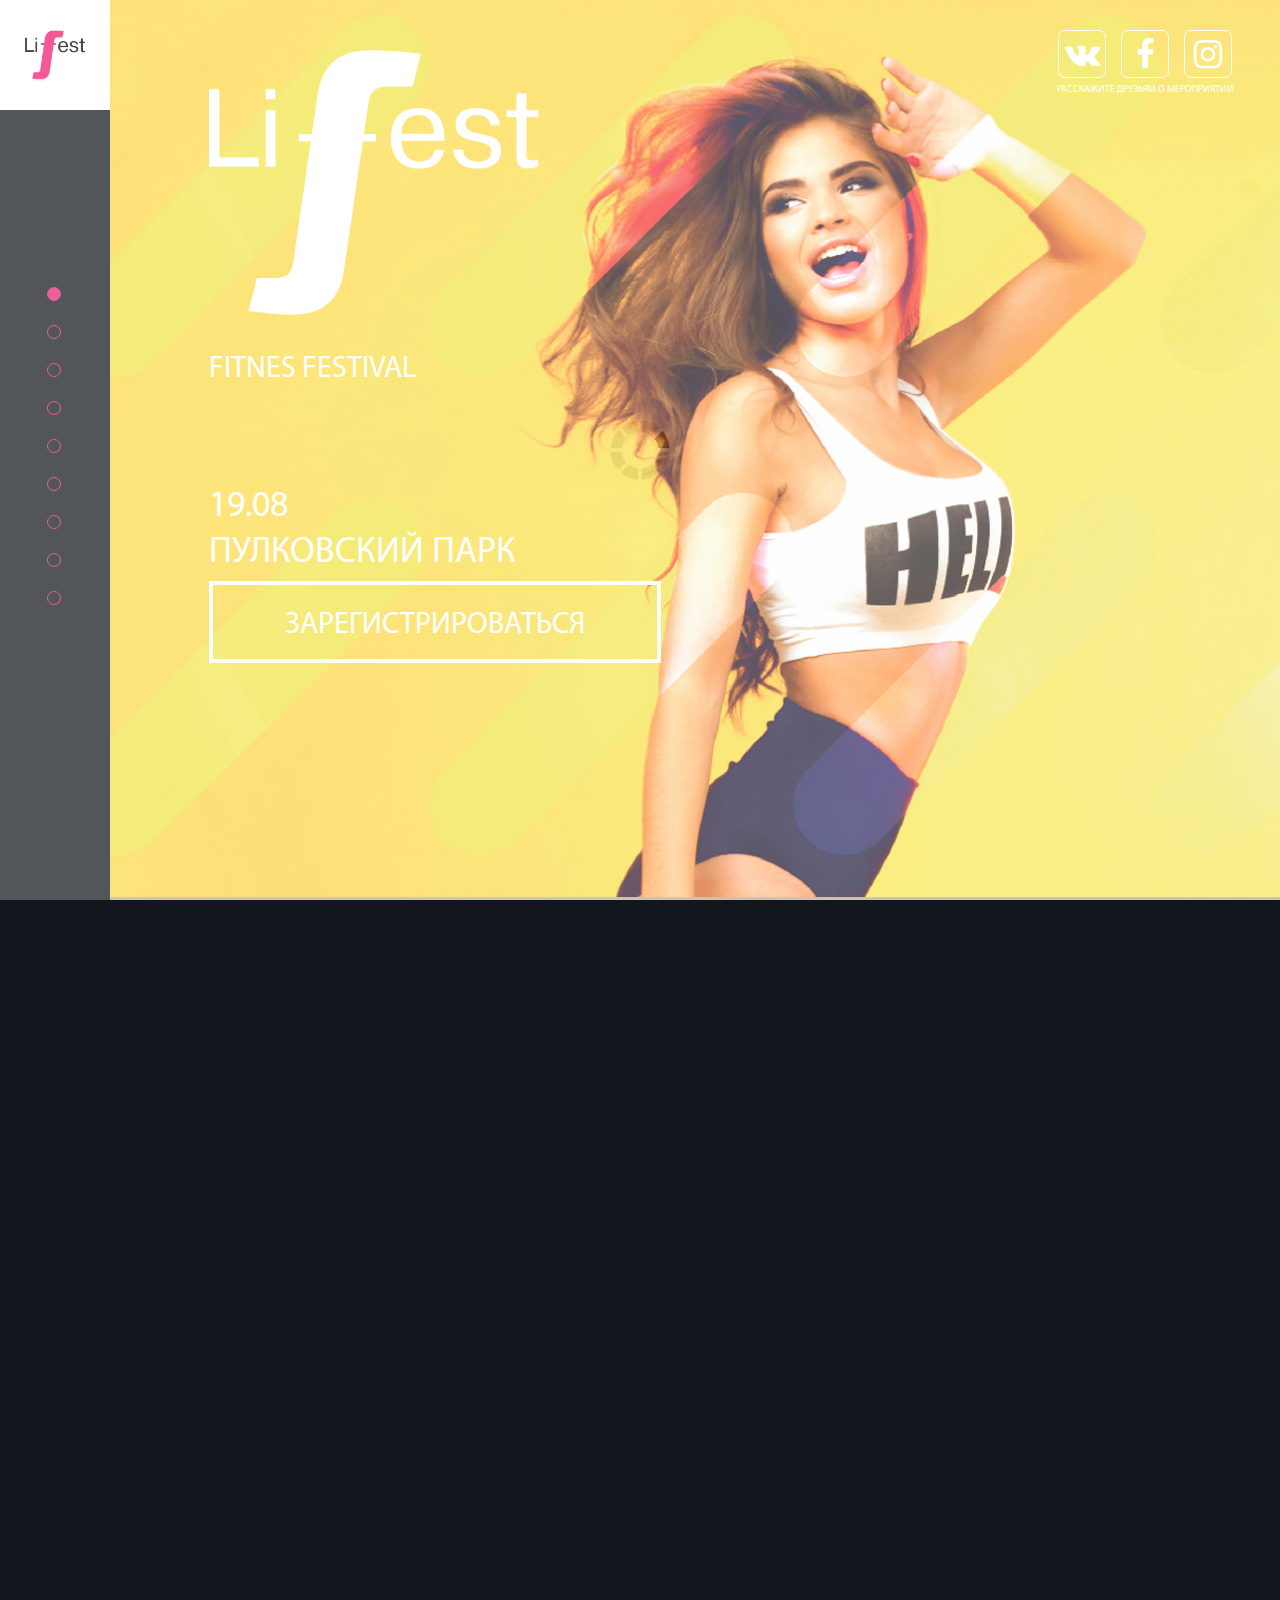
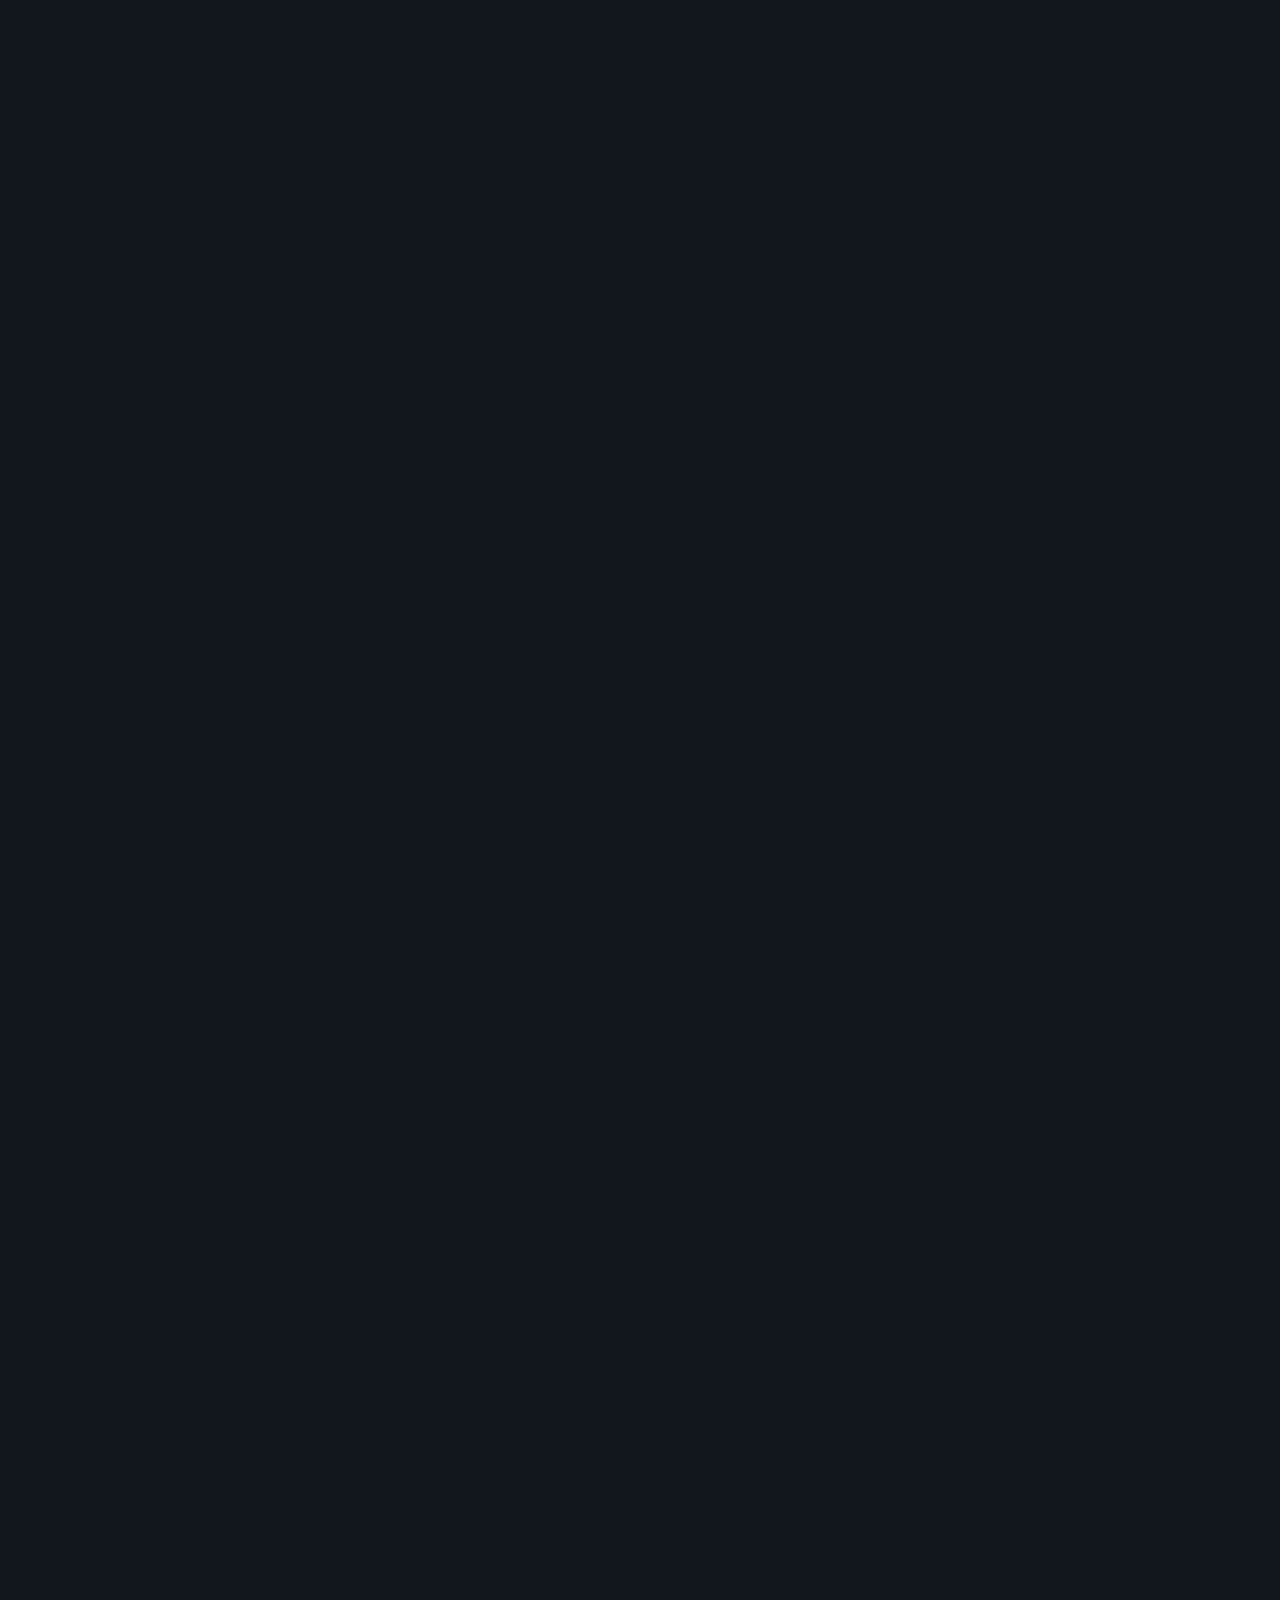
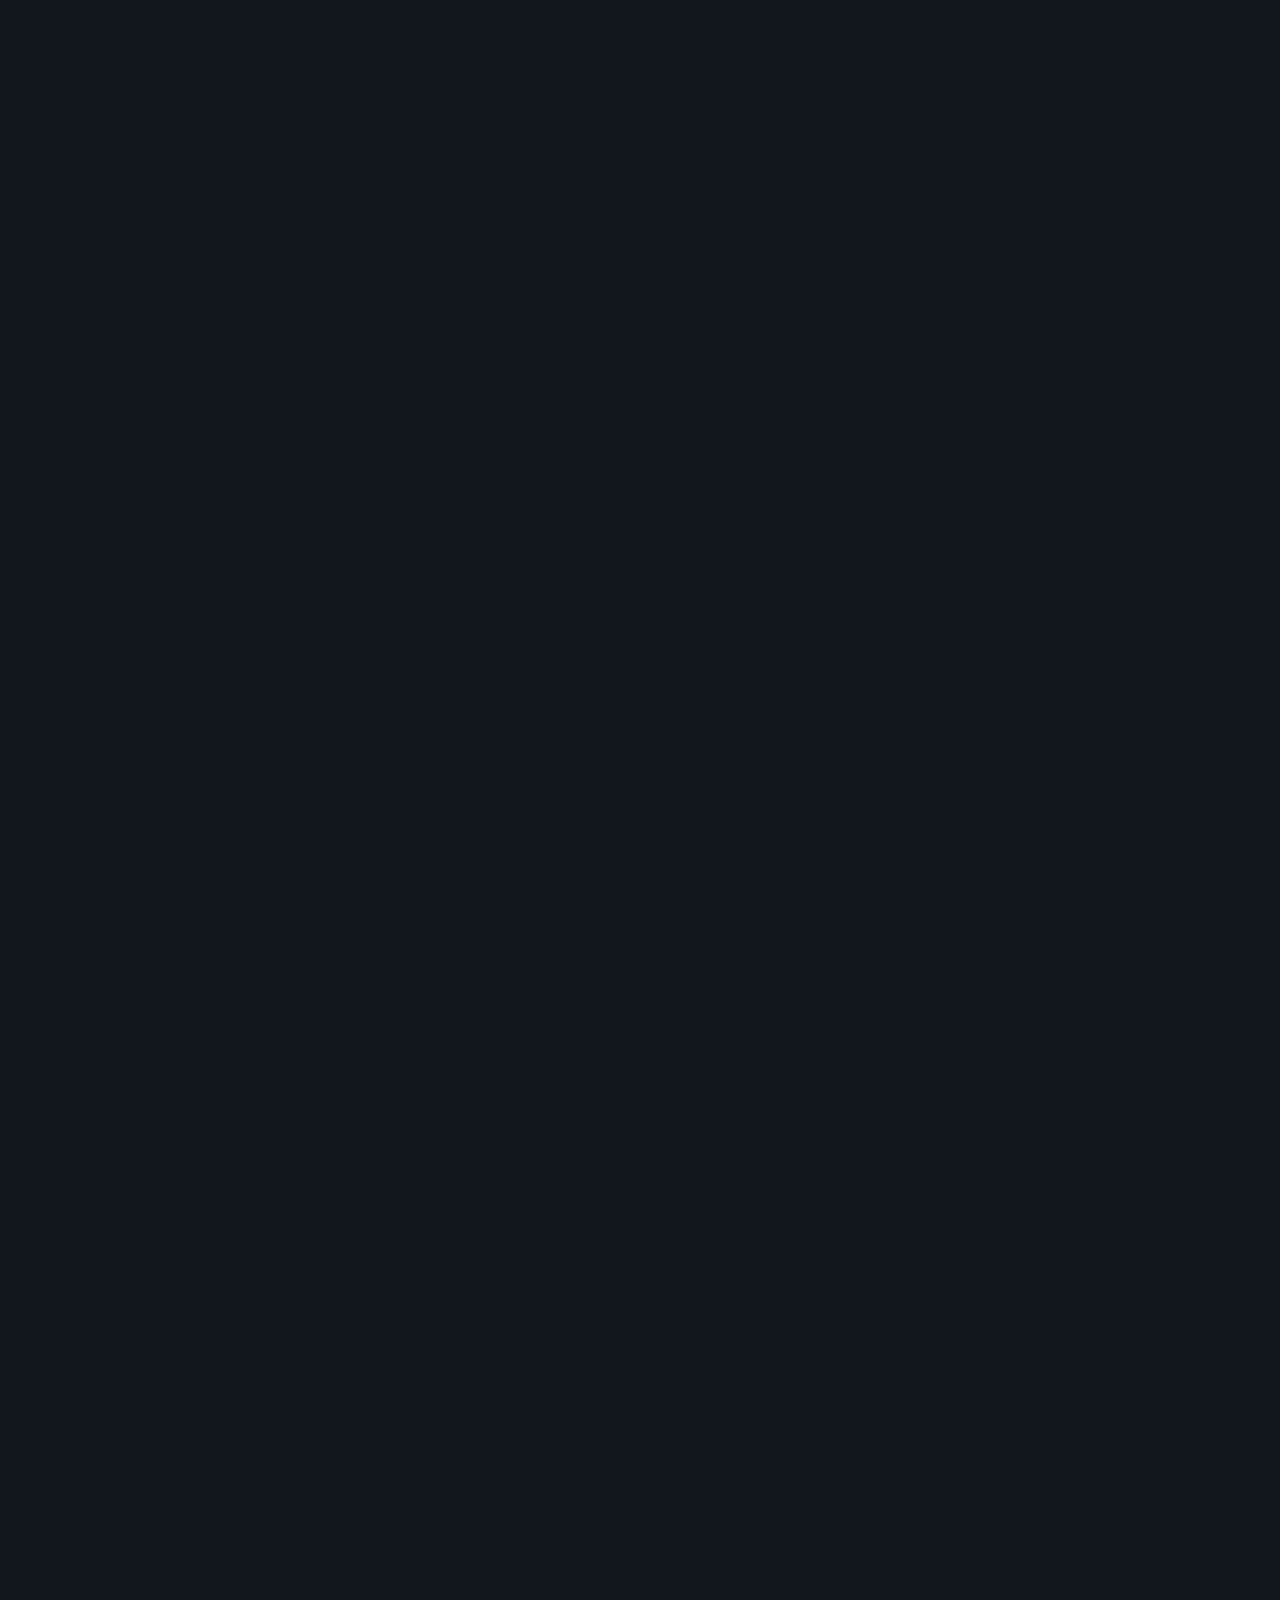
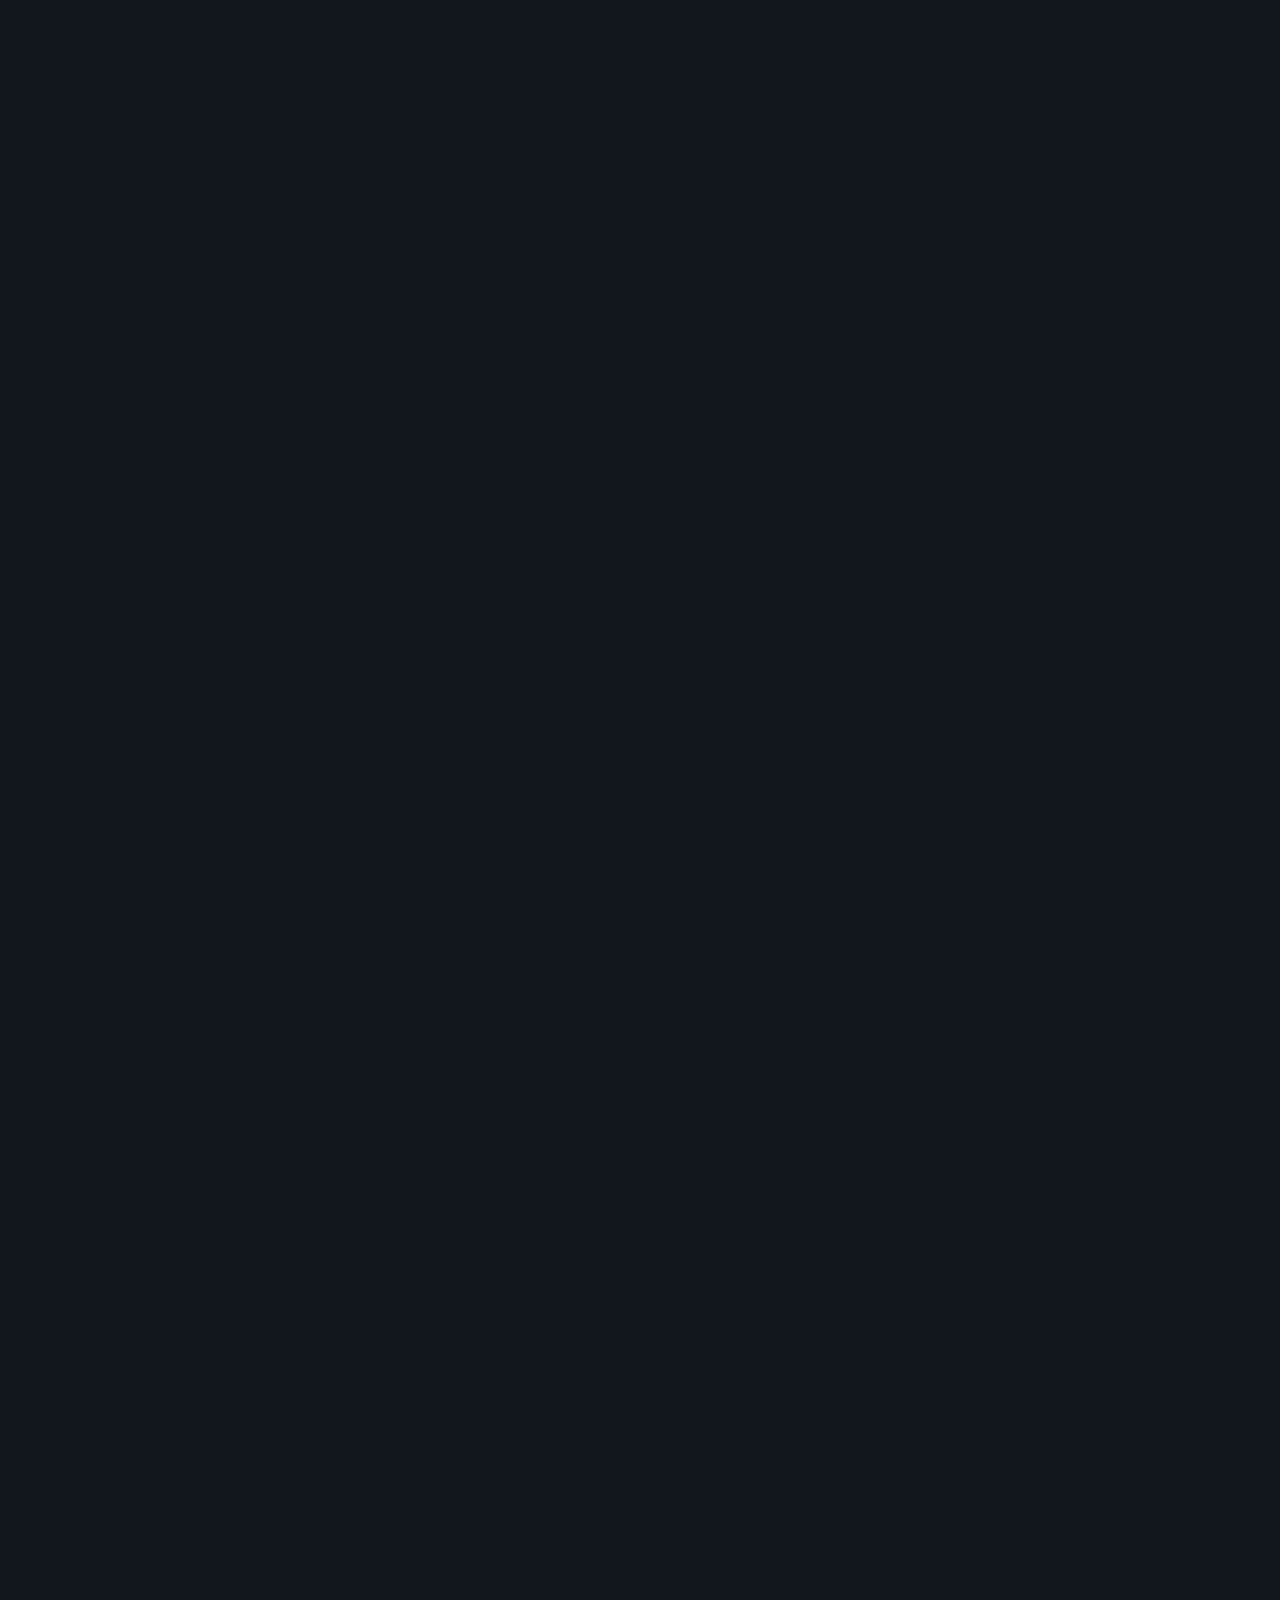
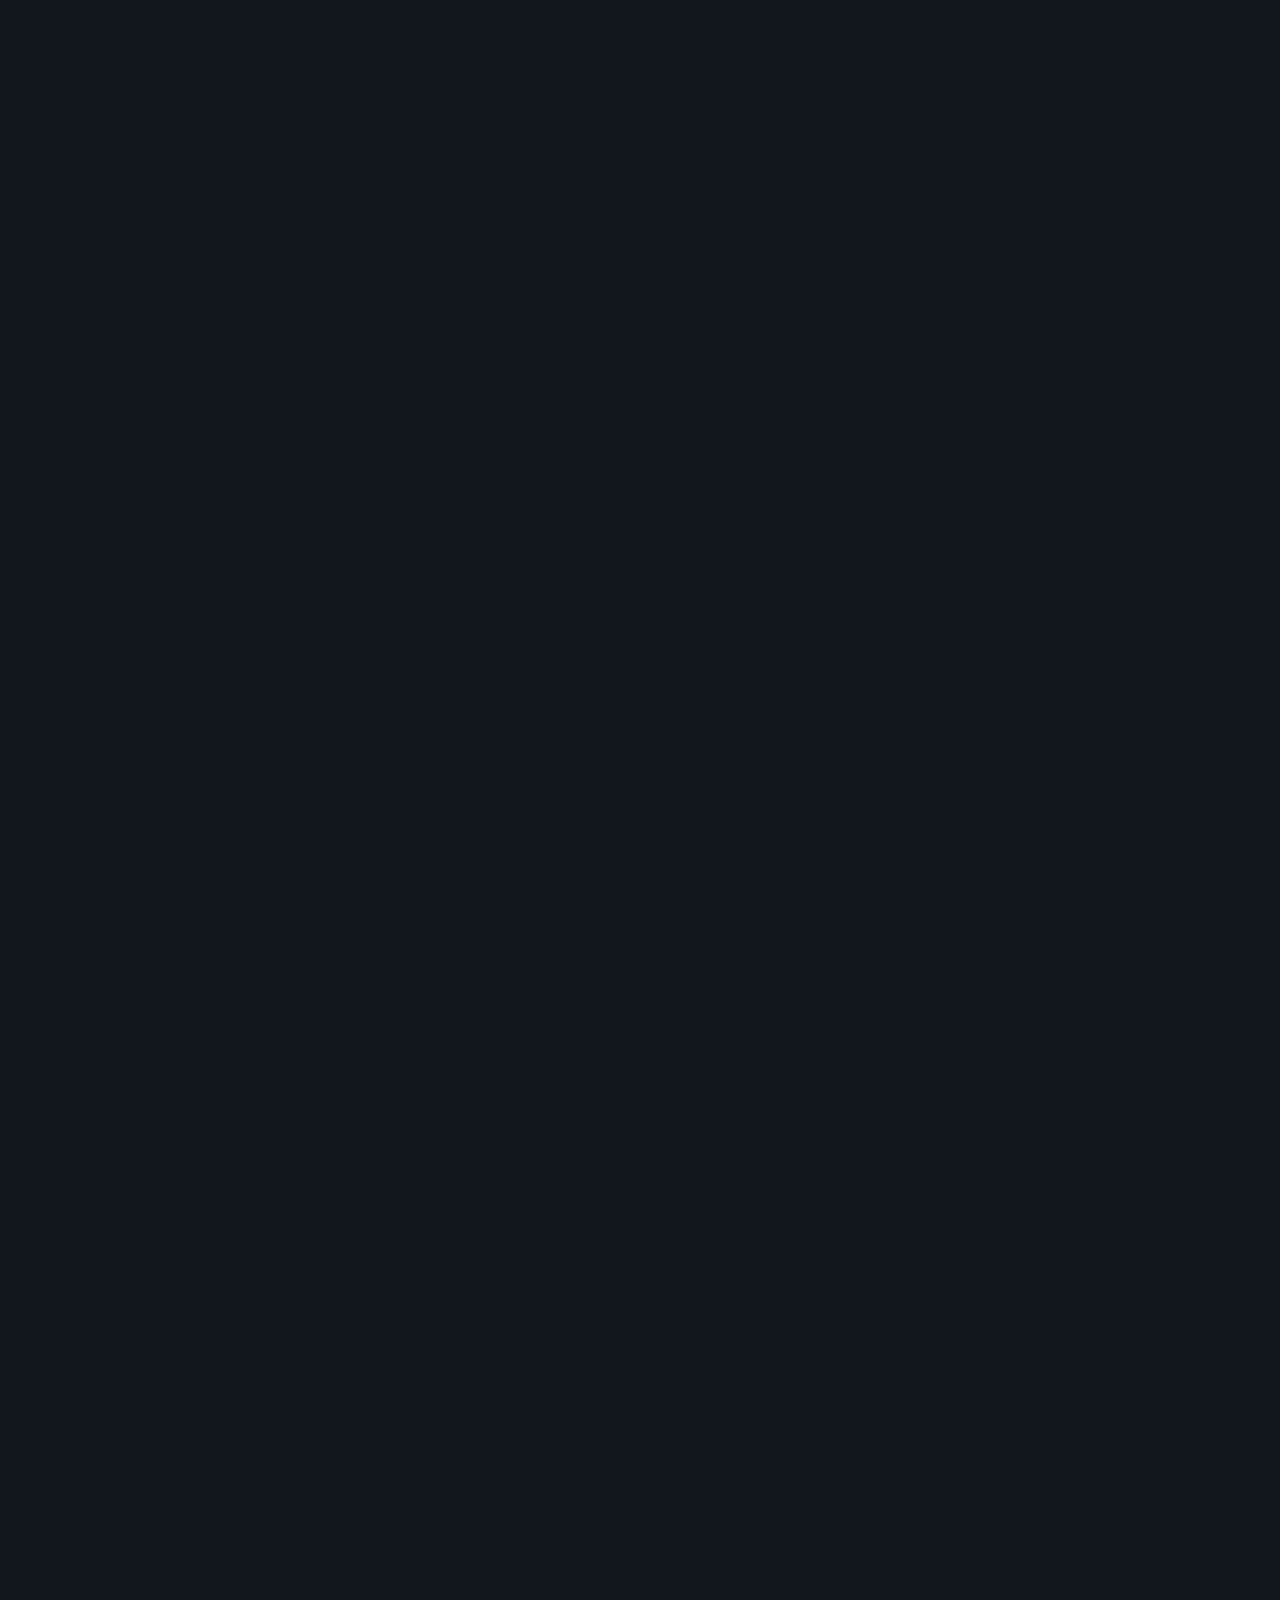
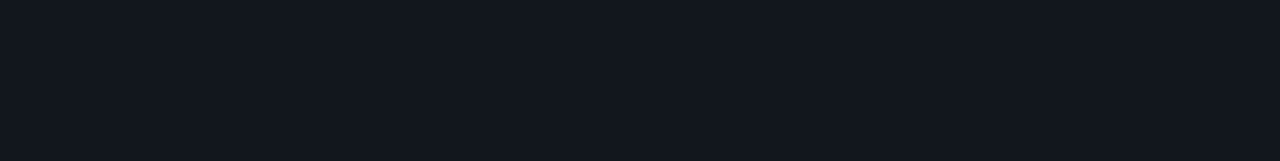
==== commit ecbea219: "Поправил стили, добавил картинки" ====
--- a/app/index.html
+++ b/app/index.html
@@ -283,7 +283,7 @@
 							<img src="img/logo-4.png" alt="logo-1">
 						</div>
 					</div>
-					<div class="logo-bottom-wrap">
+					<div class="logo-bottom-wrap-2">
 						<div class="logo-bottom">
 							<img src="img/pattern-1.png" alt="pattern-1">
 						</div>
@@ -360,7 +360,7 @@
 							<img src="img/logo-4.png" alt="logo-1">
 						</div>
 					</div>
-					<div class="logo-bottom-wrap">
+					<div class="logo-bottom-wrap-2">
 						<div class="logo-bottom">
 							<img src="img/pattern-1.png" alt="pattern-1">
 						</div>
@@ -468,7 +468,7 @@
 							<img src="img/logo-4.png" alt="logo-4">
 						</div>
 					</div>
-					<div class="logo-bottom-wrap">
+					<div class="logo-bottom-wrap-2">
 						<div class="logo-bottom">
 							<img src="img/pattern-1.png" alt="pattern-2">
 						</div>
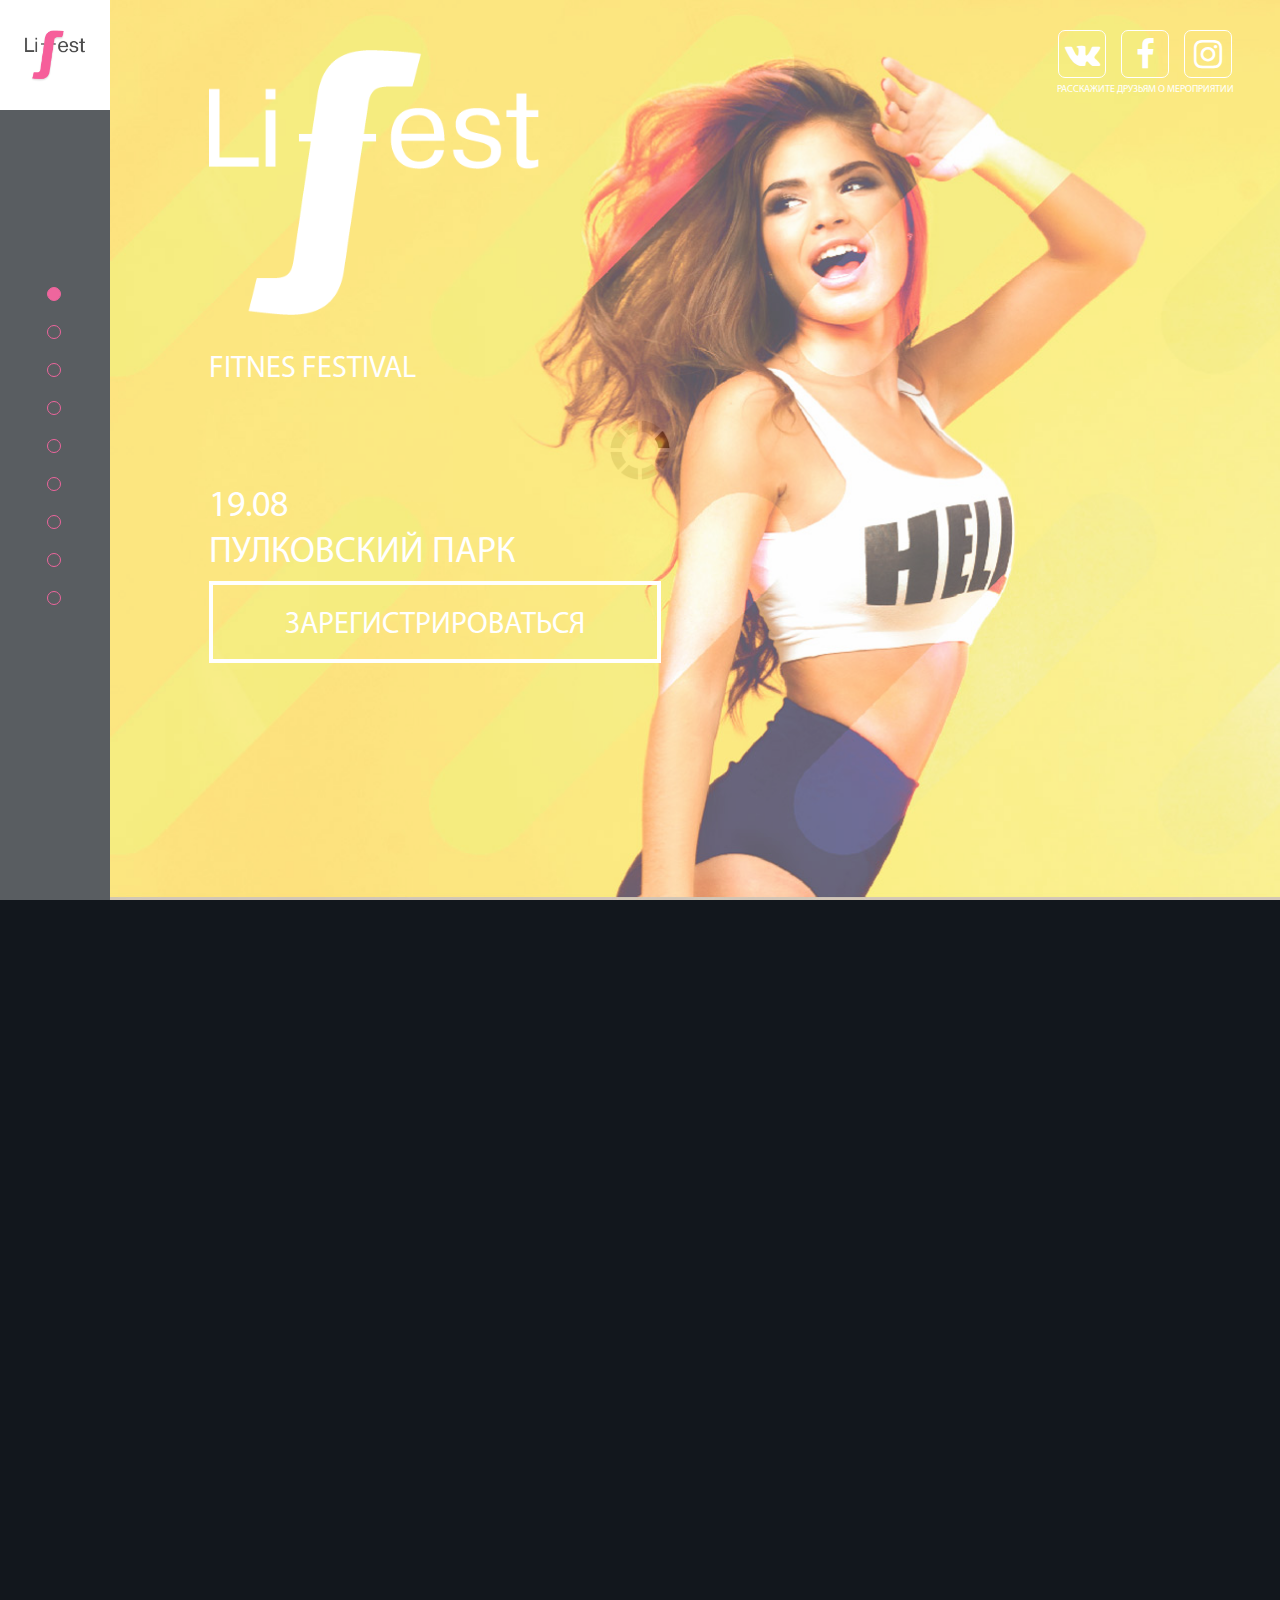
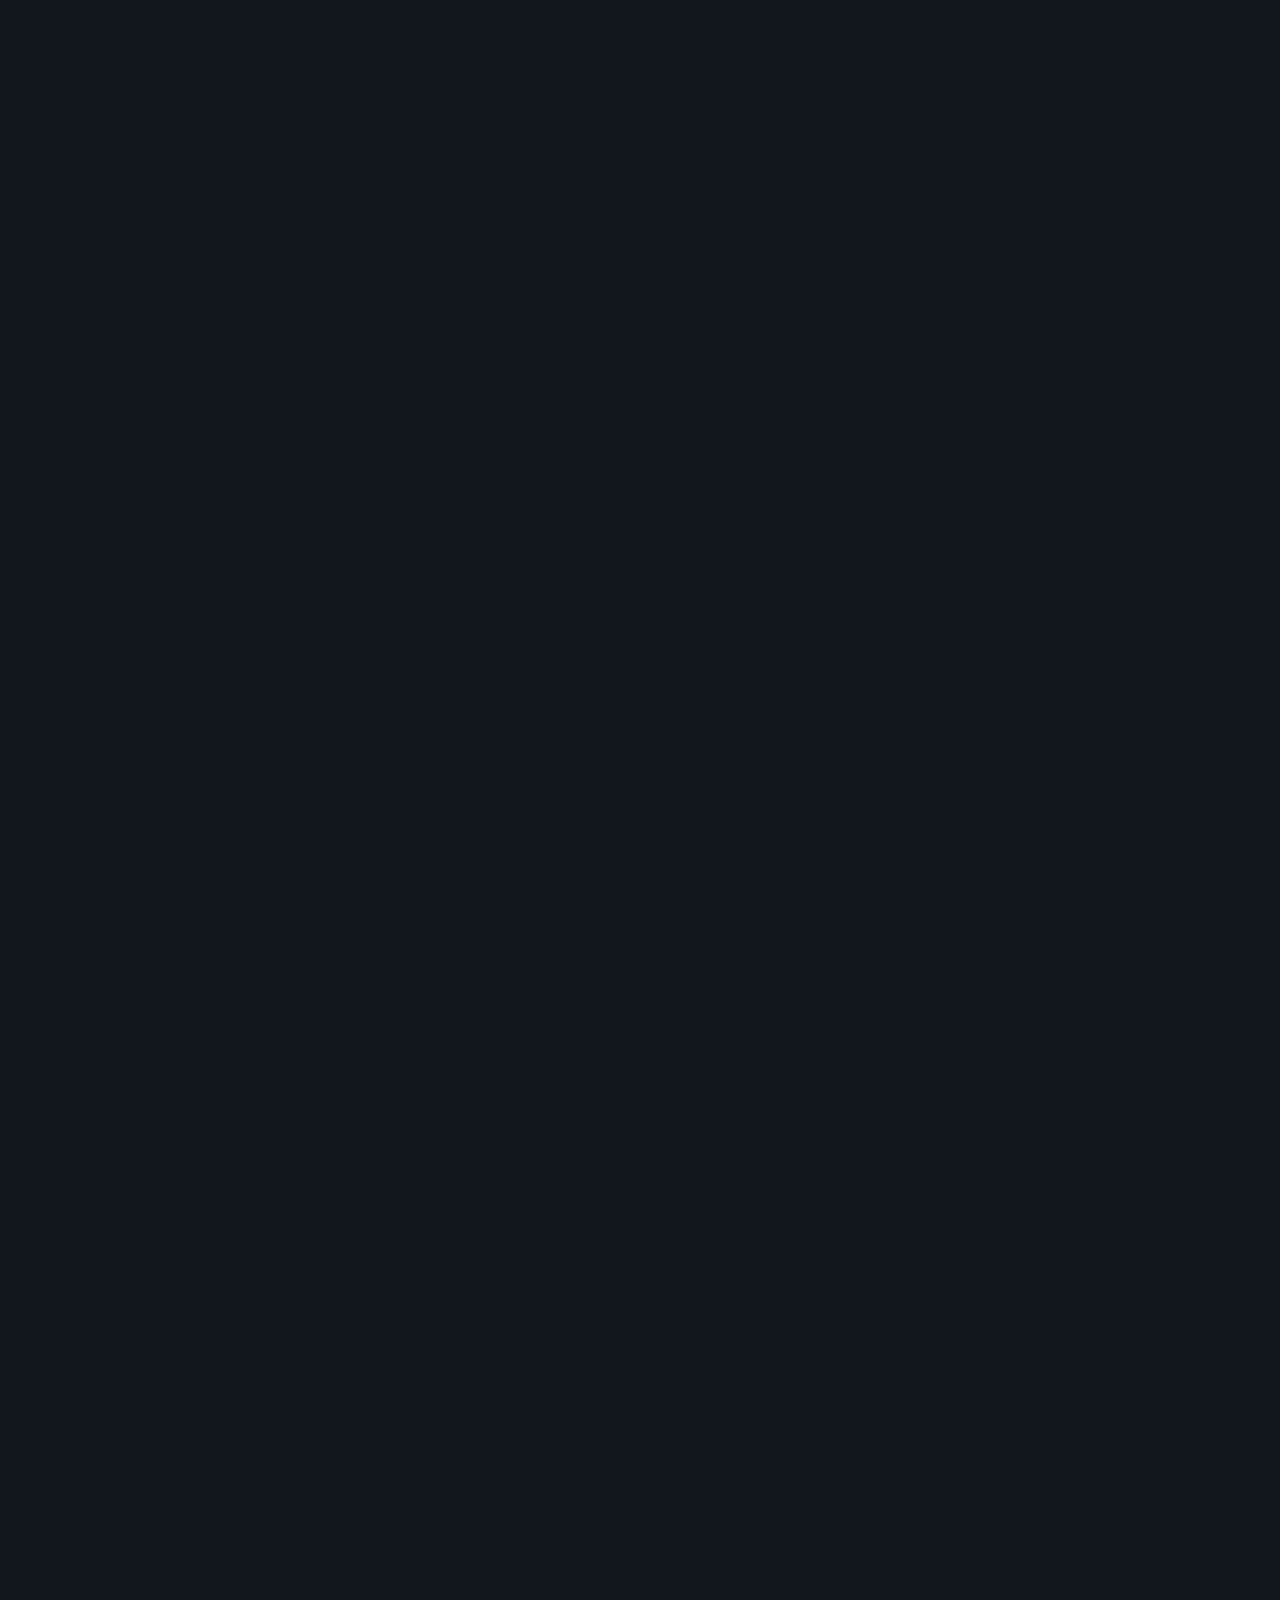
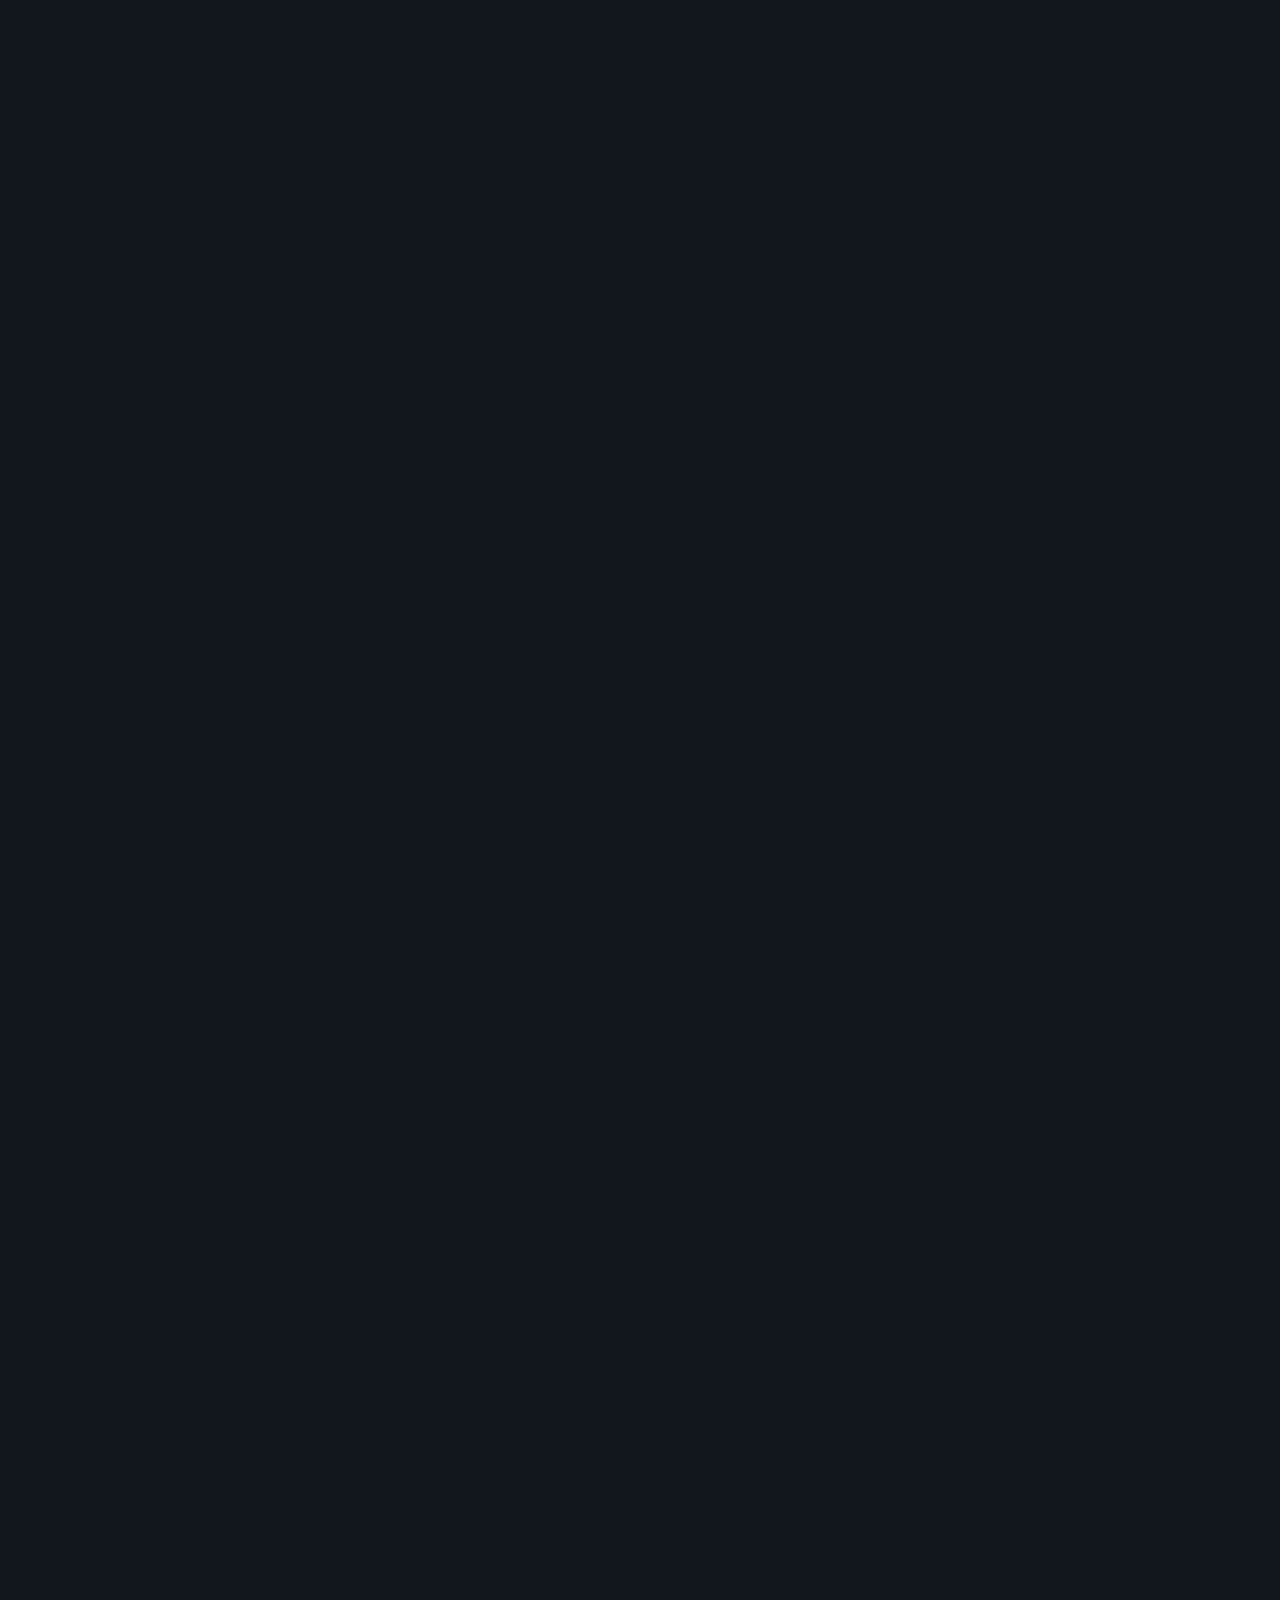
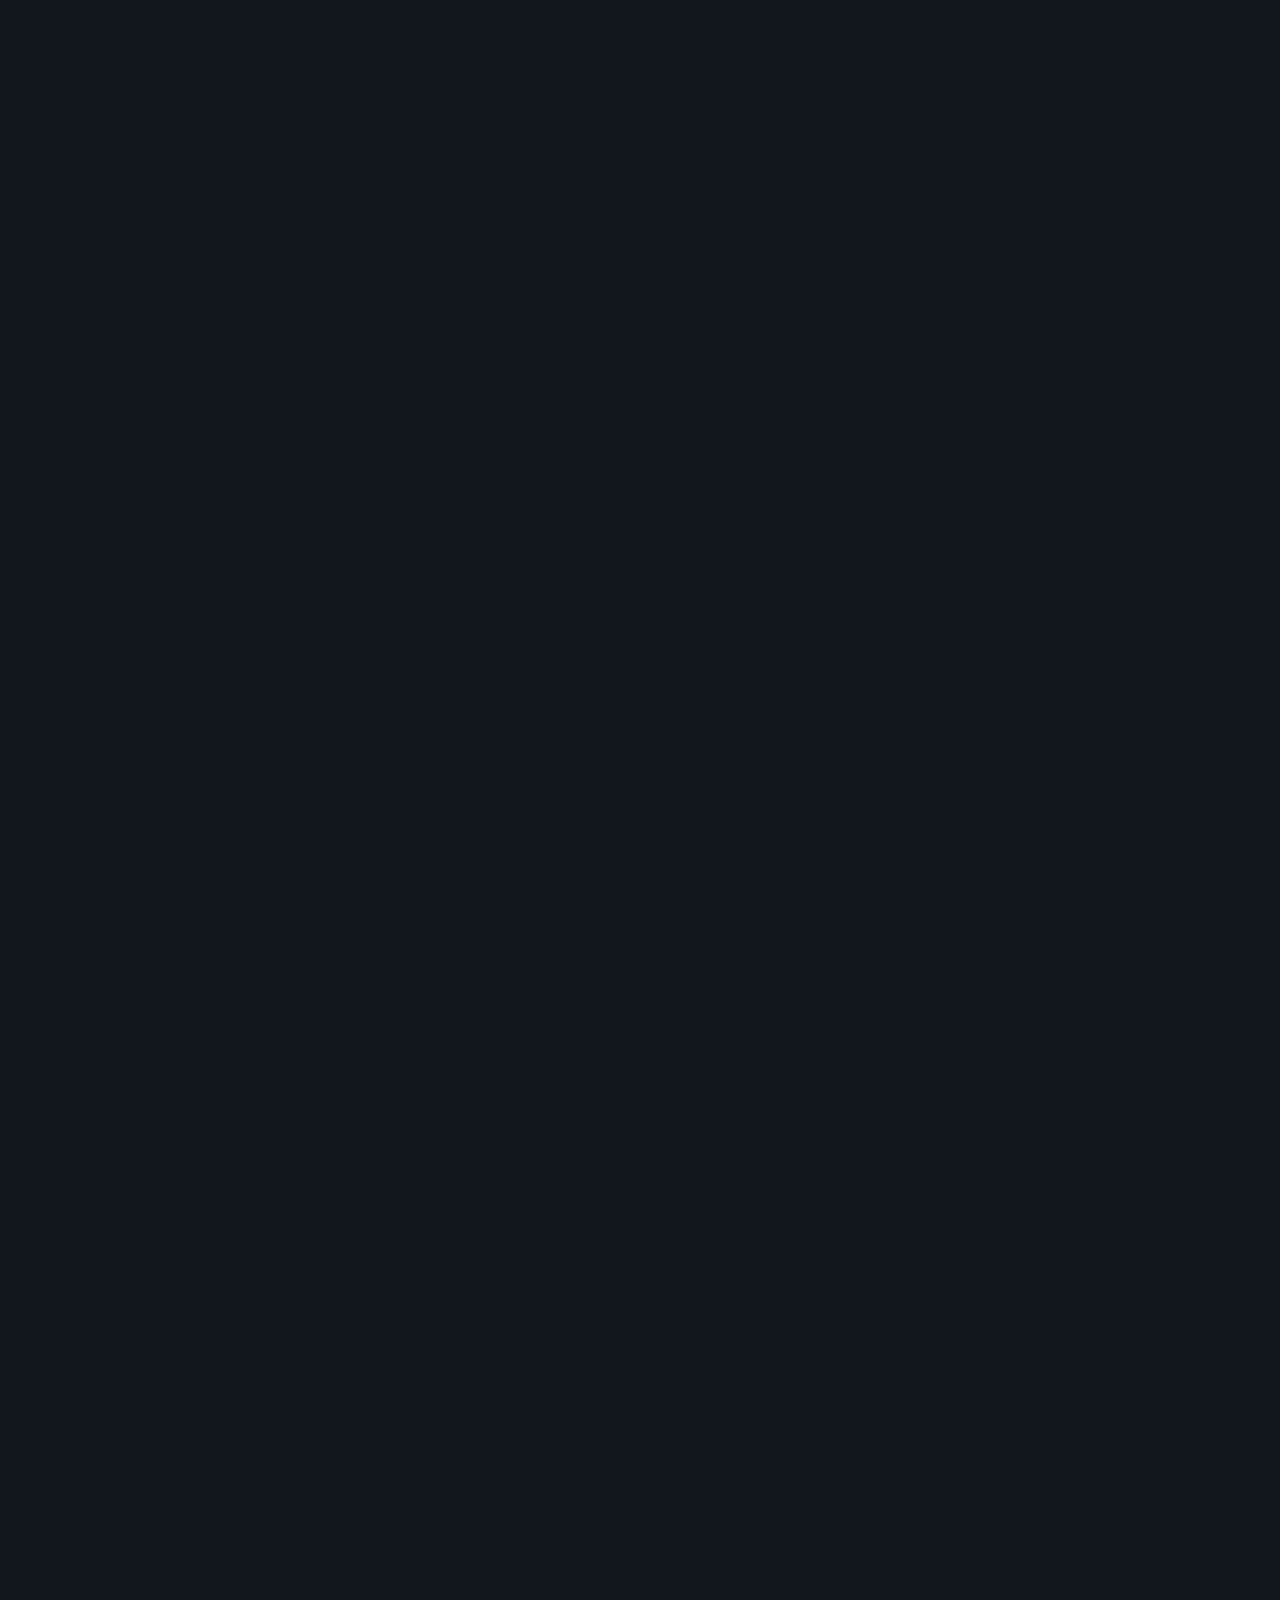
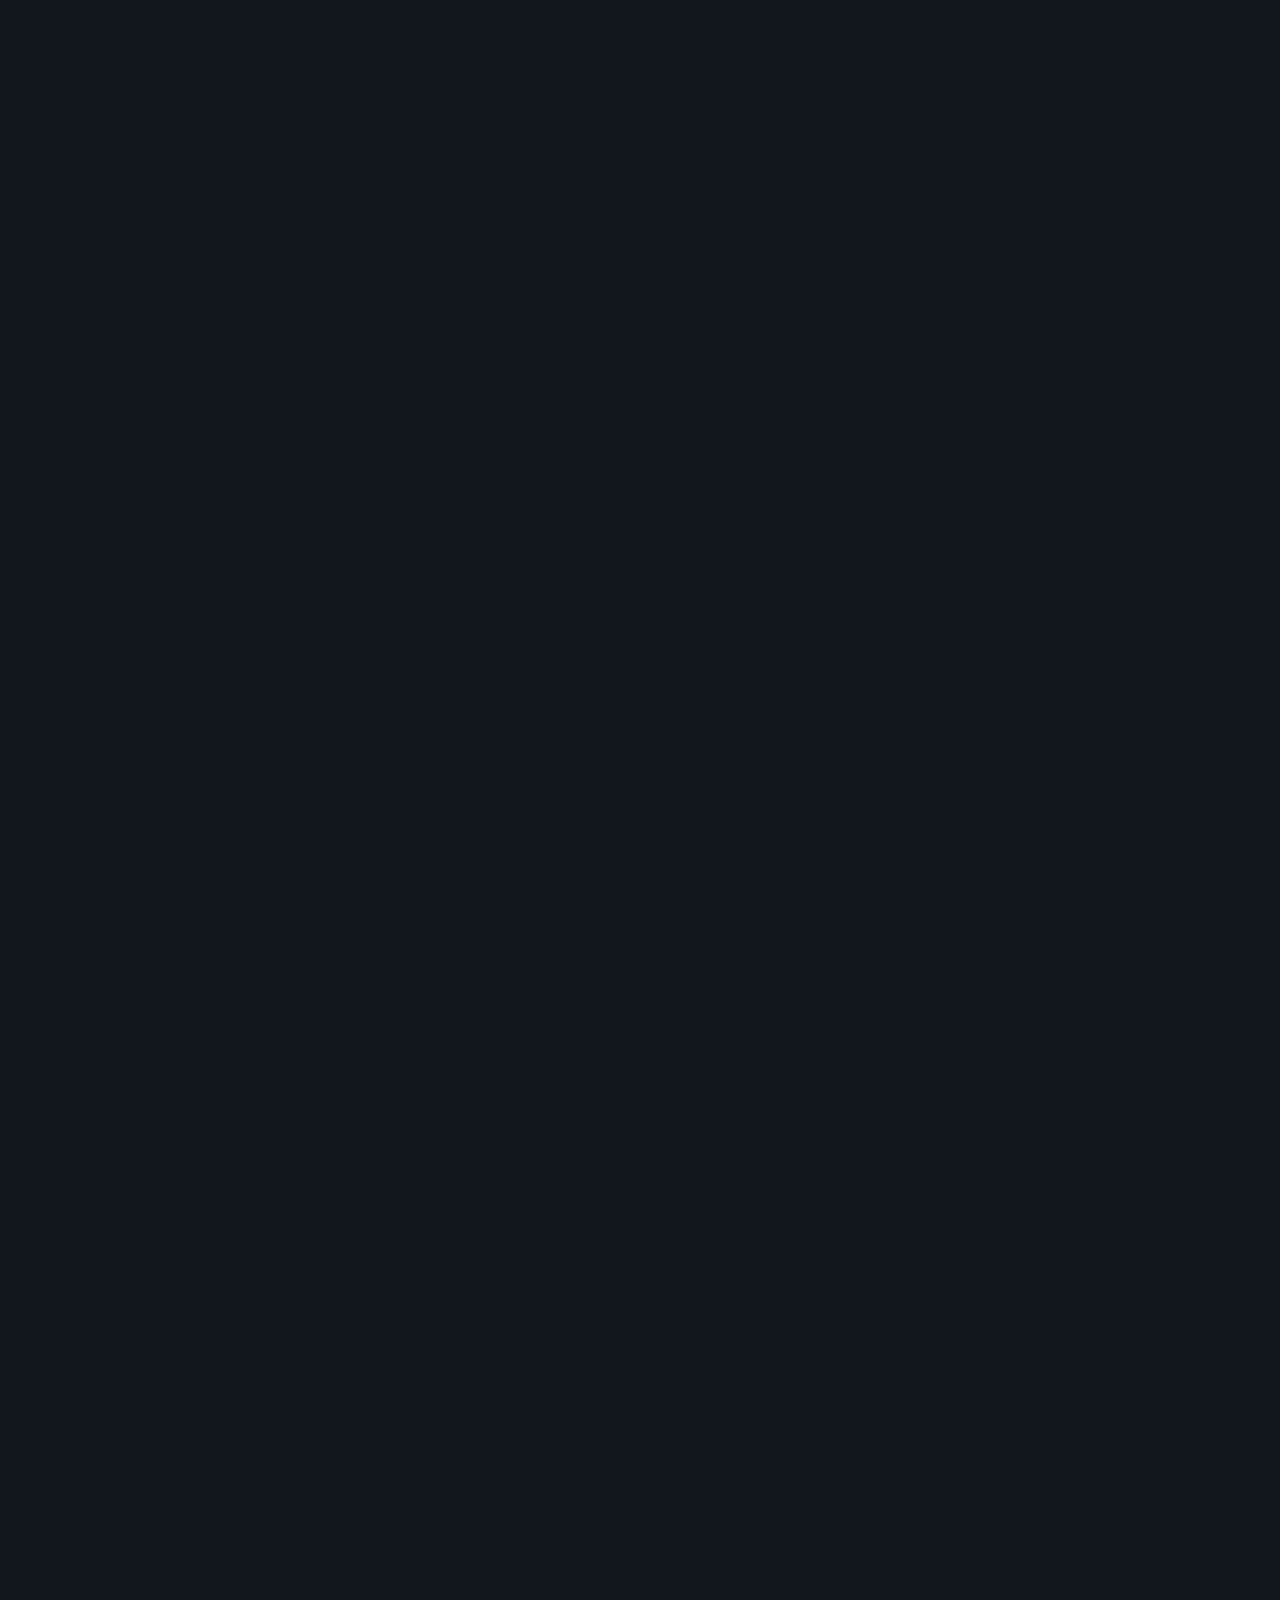
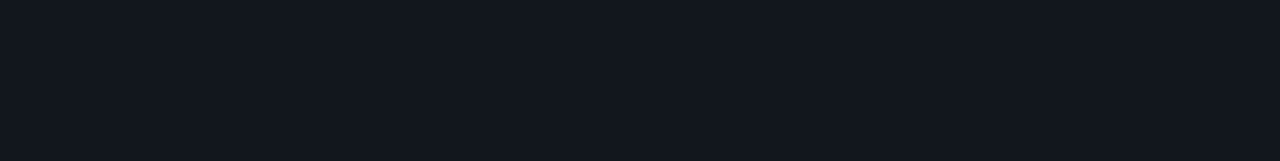
==== commit 217d9be3: "доделал футер" ====
--- a/app/index.html
+++ b/app/index.html
@@ -93,7 +93,7 @@
 								<p>19.08</p>
 								<p>ПУЛКОВСКИЙ ПАРК</p>
 								<div class="register-wrap">
-									<a href="#" class="btn btn-register">зарегистрироваться</a>
+									<a href="https://dreampicnic.timepad.ru/event/504908/#register" class="btn btn-register"  target="_blank">зарегистрироваться</a>
 								</div>
 							</div>
 						</div>
@@ -501,6 +501,11 @@
 					</div>
 				</div>
 				<div class="section" id="section8">
+					<div class="logo-top-wrap">
+						<div class="logo-top">
+							<img src="img/logo-1.png" alt="logo-1">
+						</div>
+					</div>
 					<div class="main-footer">
 						<div class="social-wrap footer-social-wrap">
 							<ul>
@@ -521,7 +526,42 @@
 								</li>
 							</ul>
 							<p>РАССКАЖИТЕ ДРУЗЬЯМ О МЕРОПРИЯТИИ</p>
-						</div>
+							<div class="download-btn-wrap">
+								<a href="#" download><img src="img/prezent.png" alt="download"></a>
+							</div>
+							<p>загрузить презентацию</p>
+						</div>
+						<div class="row">
+							<div class="col-sm-7 col-sm-offset-1">
+								<div class="main-footer-content">
+									<div class="main-footer-adress">
+										<p>г. Санкт-Петербург, наб. реки Фонтанки 54, офис 76</p>
+									</div>
+									<ul>
+										<li>
+											<p>PR-менеджер<span>Кристина Хакова</span></p>
+											<a href="tel:79110213745">+ 7 (911) 021-37-45</a>
+											<a href="mailto:khakova@exponenta.me">khakova@exponenta.me</a>											
+										</li>
+										<li>
+											<p>Координатор проекта<span>Алина Яшина</span></p>
+											<a href="tel:79164305504">+ 7 (916) 430-55-04</a>
+											<a href="mailto:alina@exponenta.me">alina@exponenta.me</a>											
+										</li>
+										<li>
+											<p>Коммерческий директор<span>Екатерина Богдалова</span></p>
+											<a href="tel:79118460056">+ 7 (911) 846-00-56</a>
+											<a href="mailto:bogdalova@exponenta.me">bogdalova@exponenta.me</a>
+										</li>
+									</ul>
+								</div>
+								<div class="foote-register-wrap">
+									<a href=" https://dreampicnic.timepad.ru/event/504908/ " data-twf-placeholder="yes" class="btn btn-footer-register" target="_blank" >Перейти к заказу билетов</a>
+								</div>
+							</div>
+						</div>
+						
+						<!--<script type="text/javascript" async="async" defer="defer" charset="UTF-8" src=" https://timepad.ru/js/tpwf/loader/min/loader.js " data-timepad-customized="3477" data-twf2s-event--id="504908" data-timepad-widget-v2="event_ register"></script>-->
 					</div>
 				</div>
 			</div>
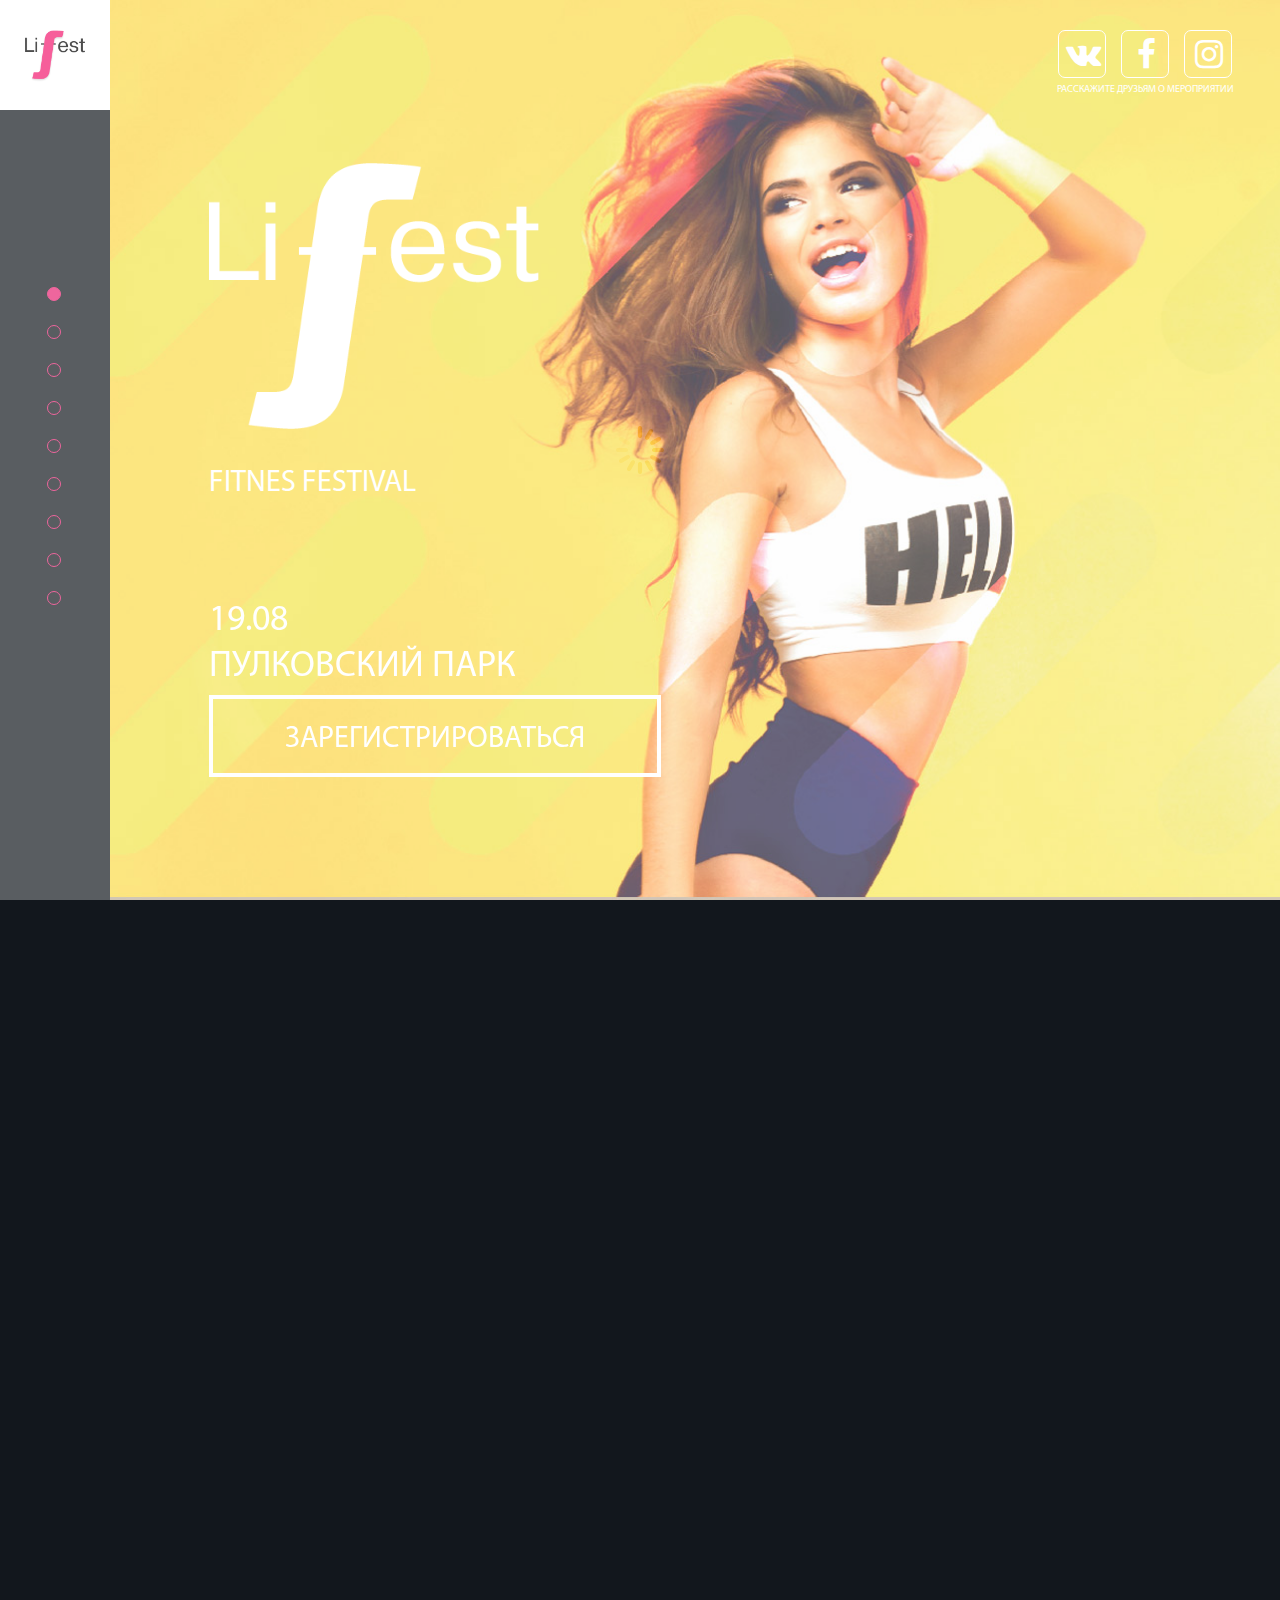
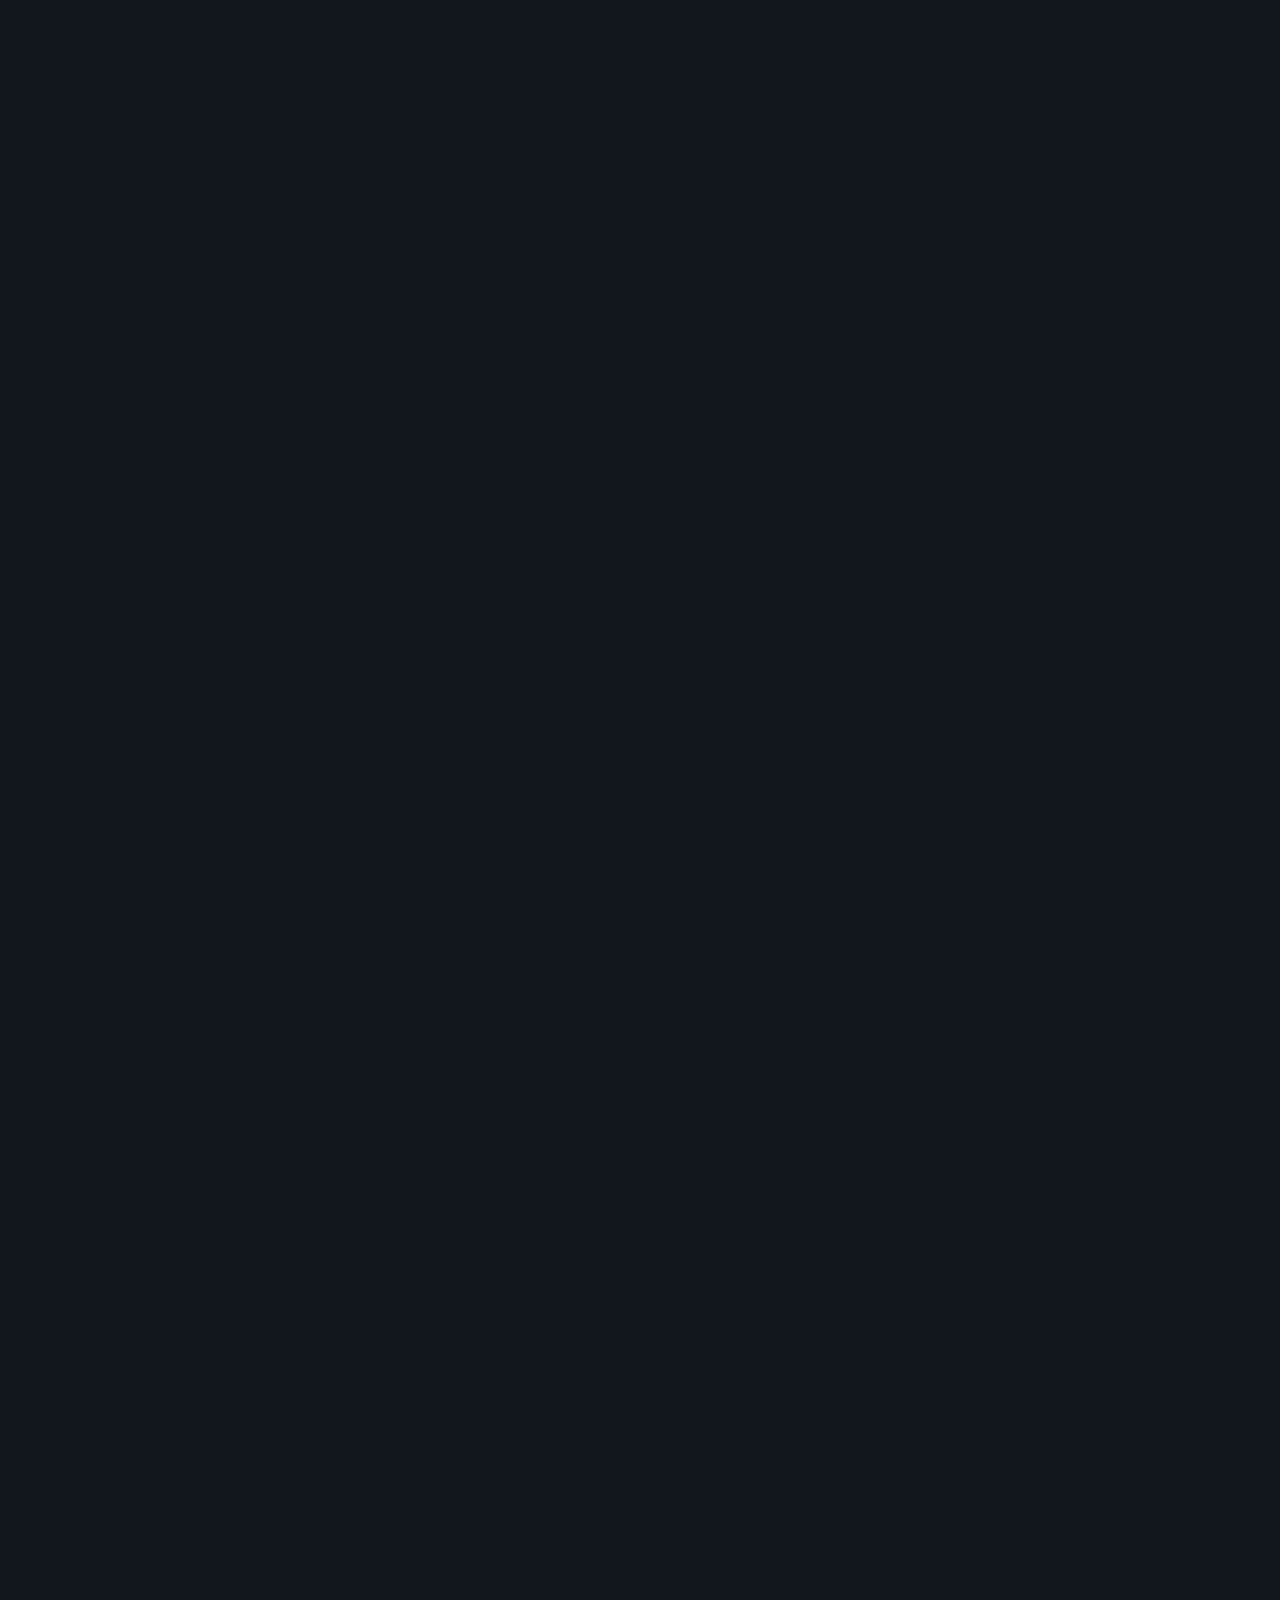
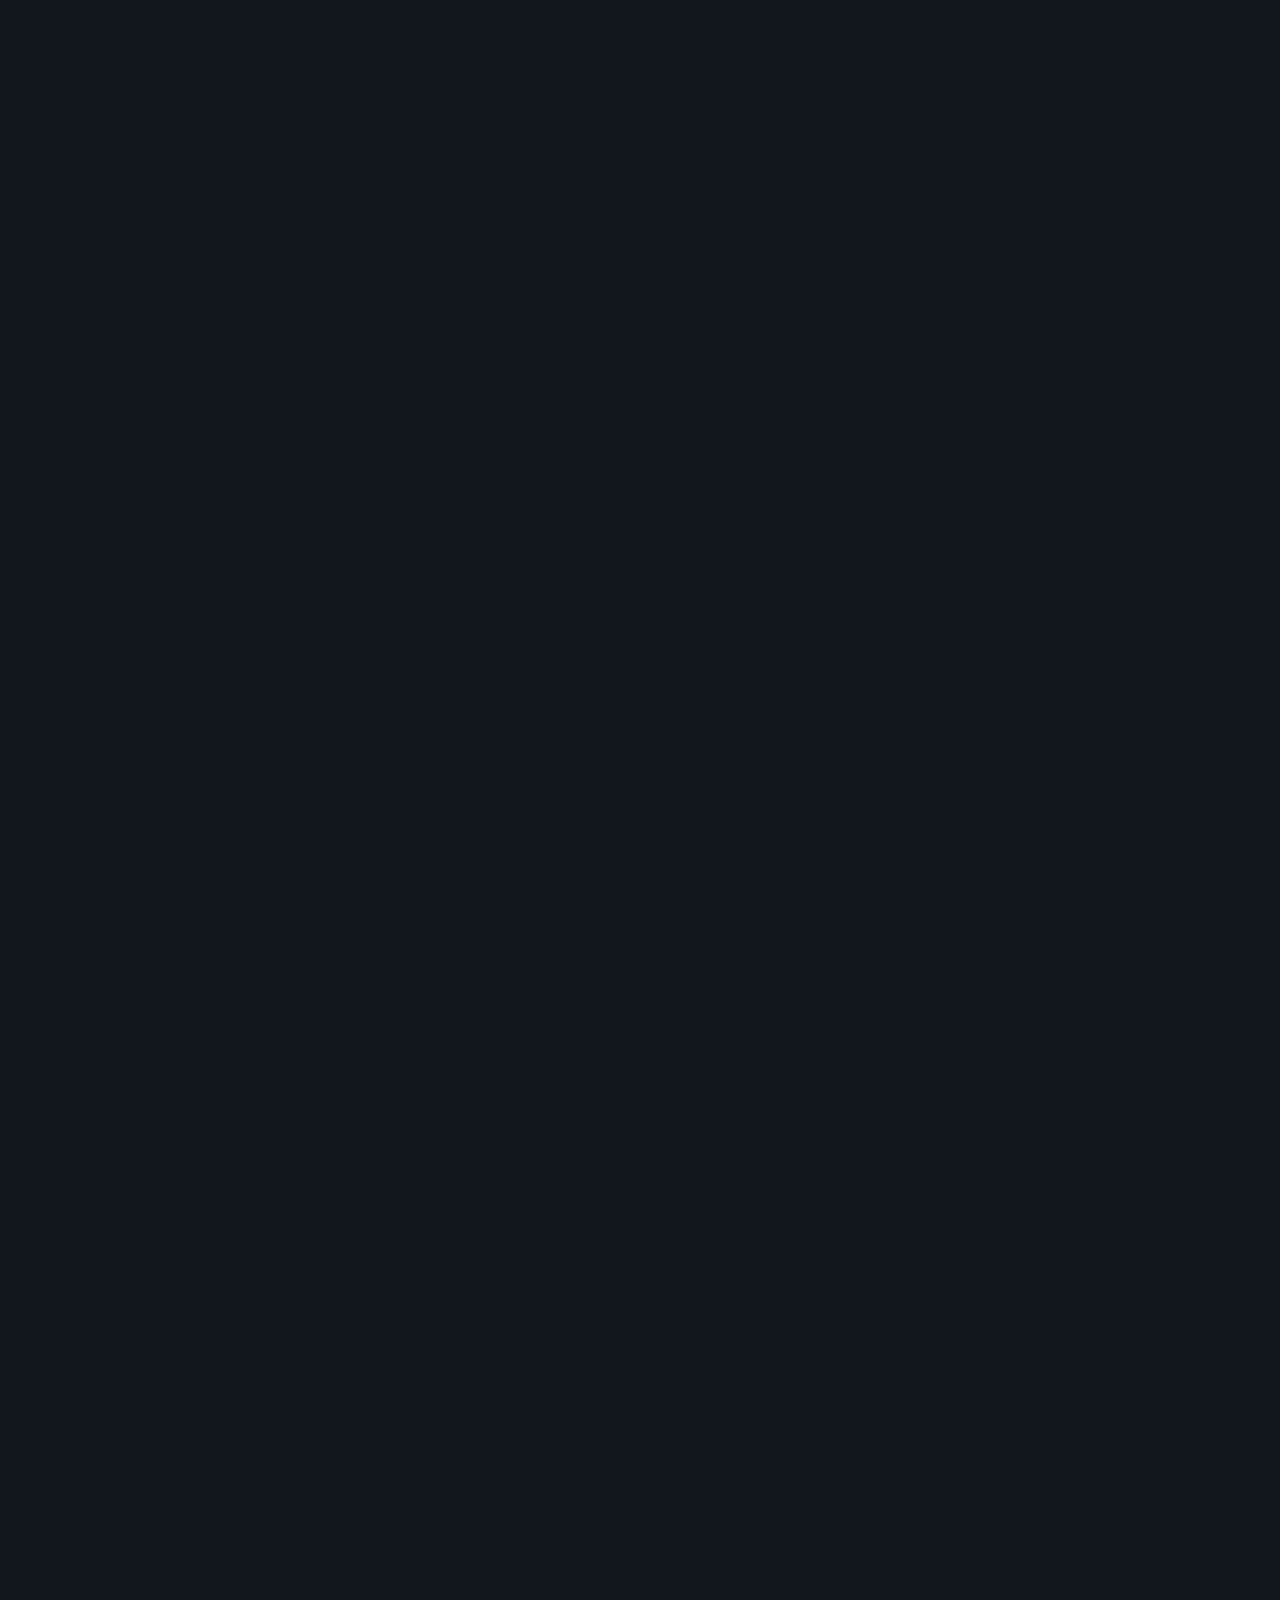
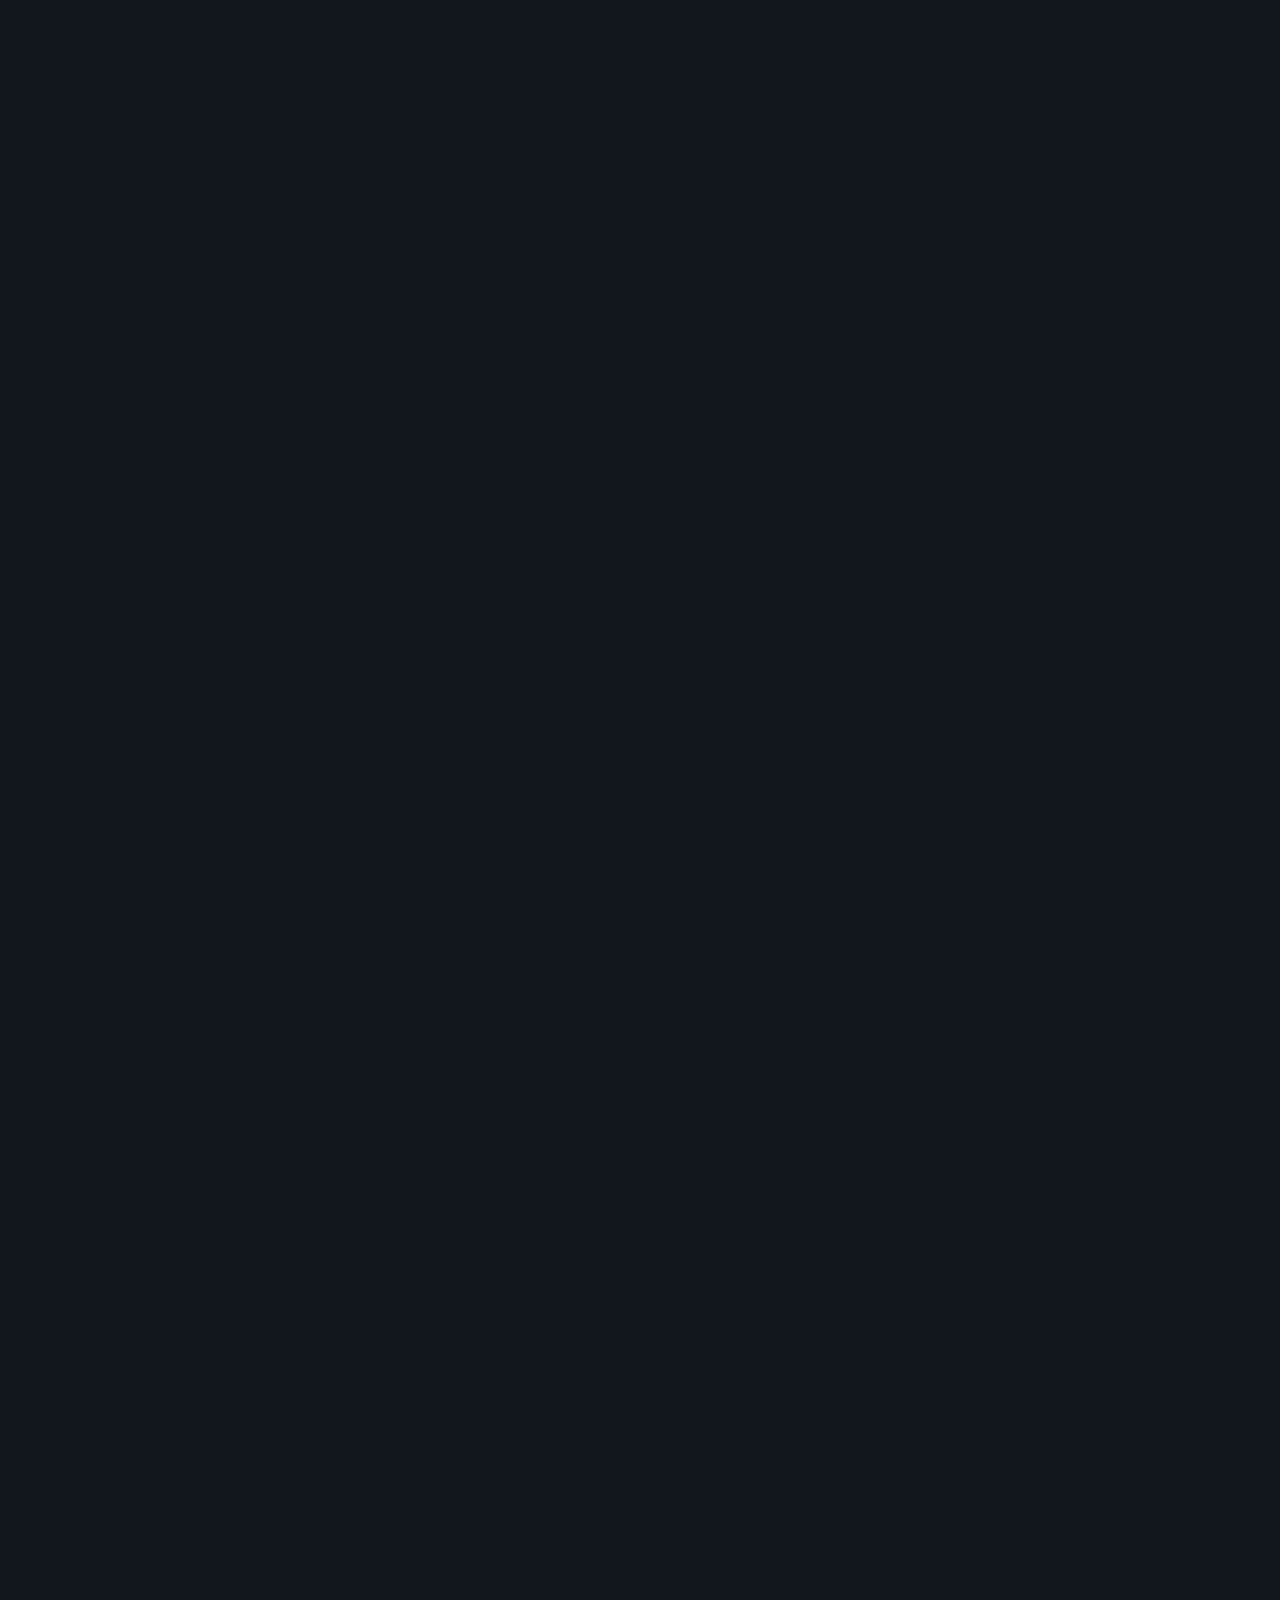
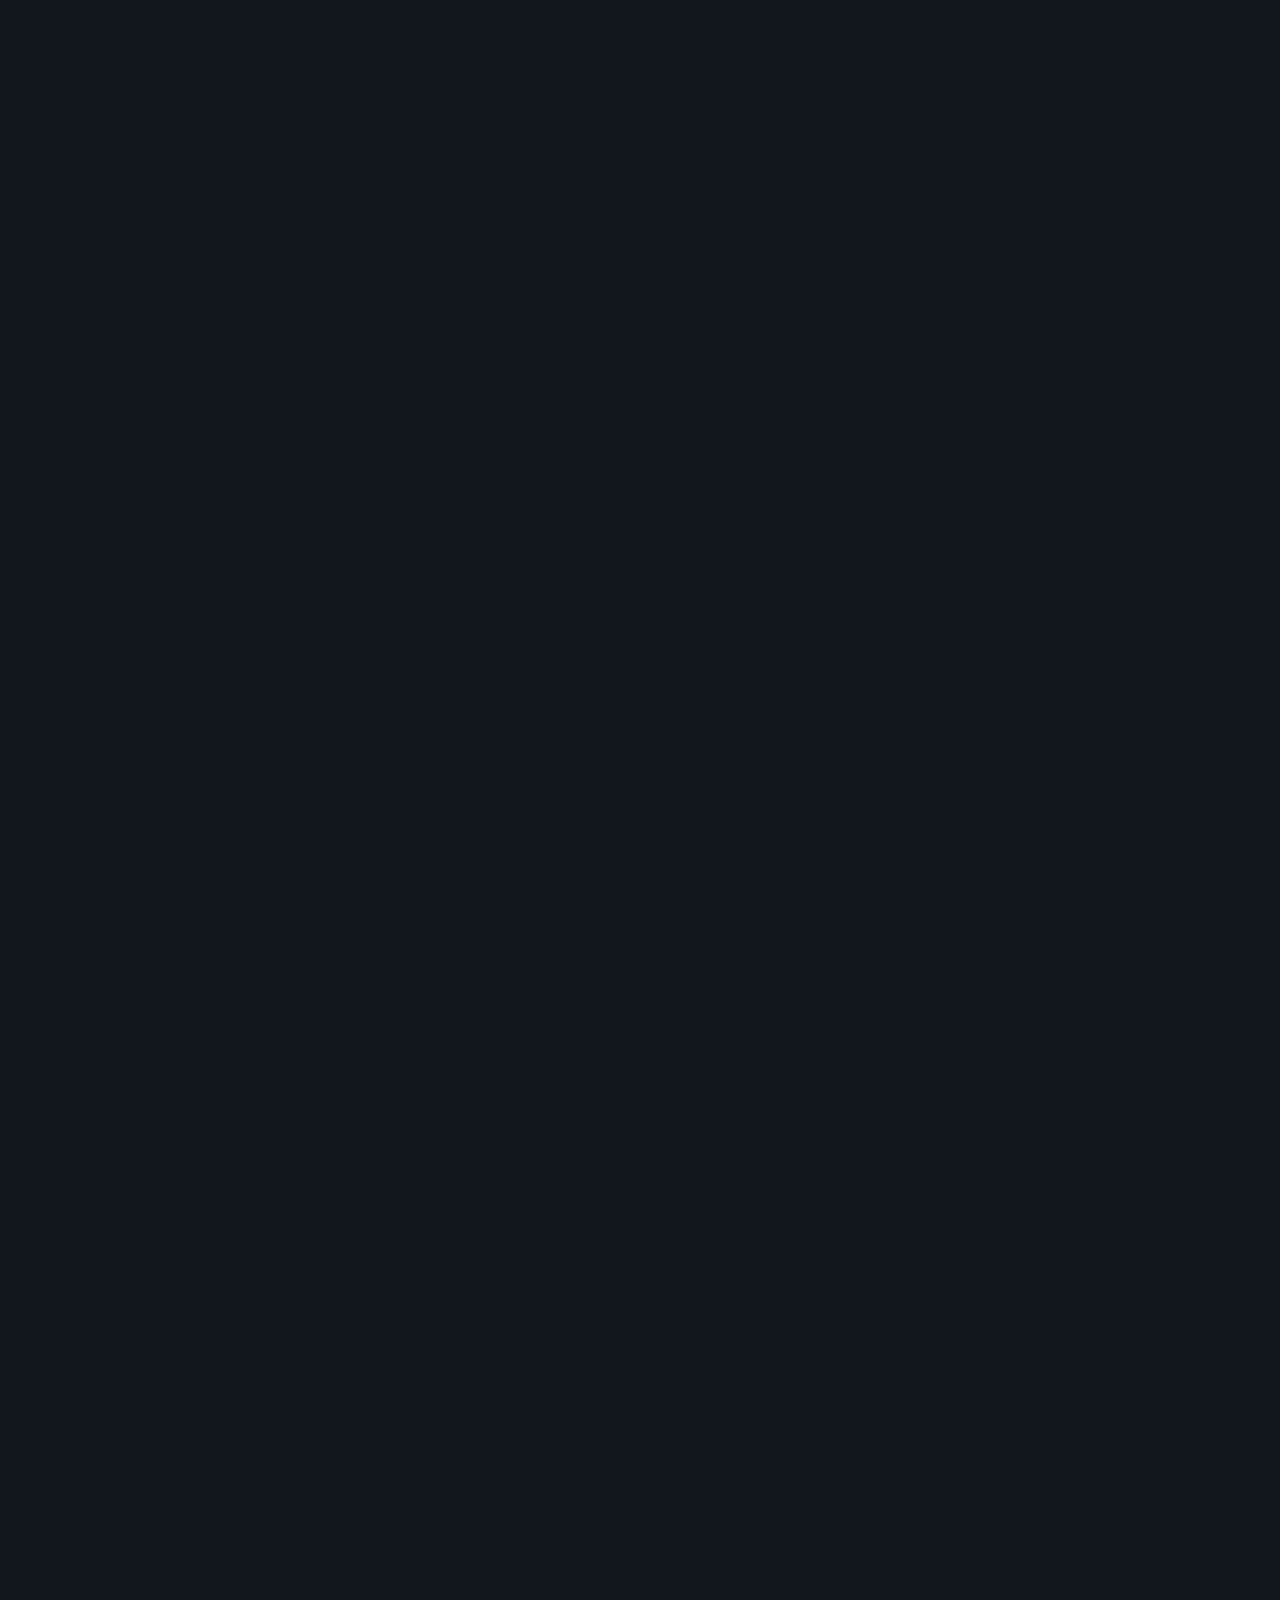
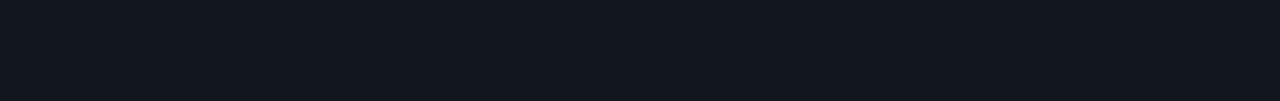
==== commit fef11576: "ФИНАЛЬНАФ ВЕРСИЯ" ====
--- a/app/index.html
+++ b/app/index.html
@@ -19,15 +19,6 @@
 		.loader{background:none repeat scroll 0 0 #fff;bottom:0;height:100%;left:0;position:fixed;right:0;top:0;width:100%;z-index:9999}.loader_inner{background-image:url("img/preloader.gif");background-size:cover;background-repeat:no-repeat;background-position:center center;background-color:#fff;height:60px;width:60px;margin-top:-30px;margin-left:-30px;left:50%;top:50%;position:absolute}
 	</style>	
 
-	<!--[if IE]>
-		<script type="text/javascript">
-			 var console = { log: function() {} };
-		</script>
-		<![endif]-->
-
-		<!-- Fonts Loader from _fonts.css (HTML5 LocalStorage) -->
-		<script>!function(){function e(e,t,n){e.addEventListener?e.addEventListener(t,n,!1):e.attachEvent&&e.attachEvent("on"+t,n)}function t(e){return window.localStorage&&localStorage.font_css_cache&&localStorage.font_css_cache_file===e}function n(){if(window.localStorage&&window.XMLHttpRequest)if(t(o))a(localStorage.font_css_cache);else{var n=new XMLHttpRequest;n.open("GET",o,!0),e(n,"load",function(){4===n.readyState&&(a(n.responseText),localStorage.font_css_cache=n.responseText,localStorage.font_css_cache_file=o)}),n.send()}else{var c=document.createElement("link");c.href=o,c.rel="stylesheet",c.type="text/css",document.getElementsByTagName("head")[0].appendChild(c),document.cookie="font_css_cache"}}function a(e){var t=document.createElement("style");t.innerHTML=e,document.getElementsByTagName("head")[0].appendChild(t)}var o="_fonts.css";window.localStorage&&localStorage.font_css_cache||document.cookie.indexOf("font_css_cache")>-1?n():e(window,"load",n)}();</script>
-
 		<!-- Load CSS Compilled without JS -->
 		<noscript><link rel="stylesheet" href="style.min.css"></noscript>
 
@@ -35,9 +26,23 @@
 		<meta name="viewport" content="width=device-width, initial-scale=1, maximum-scale=1">
 
 		<link rel="shortcut icon" href="img/favicon/favicon.ico" type="image/x-icon">
-		<link rel="apple-touch-icon" href="img/favicon/apple-touch-icon.png">
-		<link rel="apple-touch-icon" sizes="72x72" href="img/favicon/apple-touch-icon-72x72.png">
-		<link rel="apple-touch-icon" sizes="114x114" href="img/favicon/apple-touch-icon-114x114.png">
+		<link rel="apple-touch-icon" sizes="57x57" href="img/favicon/apple-icon-57x57.png">
+		<link rel="apple-touch-icon" sizes="60x60" href="img/favicon/apple-icon-60x60.png">
+		<link rel="apple-touch-icon" sizes="72x72" href="img/favicon/apple-icon-72x72.png">
+		<link rel="apple-touch-icon" sizes="76x76" href="img/favicon/apple-icon-76x76.png">
+		<link rel="apple-touch-icon" sizes="114x114" href="img/favicon/apple-icon-114x114.png">
+		<link rel="apple-touch-icon" sizes="120x120" href="img/favicon/apple-icon-120x120.png">
+		<link rel="apple-touch-icon" sizes="144x144" href="img/favicon/apple-icon-144x144.png">
+		<link rel="apple-touch-icon" sizes="152x152" href="img/favicon/apple-icon-152x152.png">
+		<link rel="apple-touch-icon" sizes="180x180" href="img/favicon/apple-icon-180x180.png">
+		<link rel="icon" type="image/png" sizes="192x192"  href="img/favicon/android-icon-192x192.png">
+		<link rel="icon" type="image/png" sizes="32x32" href="img/favicon/favicon-32x32.png">
+		<link rel="icon" type="image/png" sizes="96x96" href="img/favicon/favicon-96x96.png">
+		<link rel="icon" type="image/png" sizes="16x16" href="img/favicon/favicon-16x16.png">
+		<link rel="manifest" href="img/favicon/manifest.json">
+		<meta name="msapplication-TileColor" content="#ffffff">
+		<meta name="msapplication-TileImage" content="/ms-icon-144x144.png">
+		<meta name="theme-color" content="#ffffff">
 
 
 	</head>
@@ -51,53 +56,55 @@
 				<div class="loader_inner"></div>
 			</div>
 			<div id="fullpage">
-				<div class="section fp-auto-height-responsive" id="section0">				
-					<div class="logo-top-wrap">
-						<div class="logo-top">
-							<img src="img/logo-1.png" alt="logo-1">
-						</div>
-					</div>					
-					<div class="social-wrap">
-						<ul>
-							<li>
-								<div class="social-link">
-									<a href="https://vk.com/lifest2017" target="_blank"><i class="fa fa-vk" aria-hidden="true"></i></a>
-								</div>
-							</li>
-							<li>
-								<div class="social-link">
-									<a href="https://www.facebook.com/lifest2017/" target="_blank"><i class="fa fa-facebook" aria-hidden="true"></i></a>
-								</div>
-							</li>
-							<li>
-								<div class="social-link">
-									<a href="https://www.instagram.com/lifest_2017/" target="_blank"><i class="fa fa-instagram" aria-hidden="true"></i></a>
-								</div>
-							</li>
-						</ul>
-						<p>РАССКАЖИТЕ ДРУЗЬЯМ О МЕРОПРИЯТИИ</p>
-					</div>				
-					<div class="row">
-						<div class="col-sm-4 col-sm-offset-1">
-							<div class="general-logo">
-								<img src="img/logo-top.png" alt="логотип">
-							</div>
-							<div class="general-head">
-								<h1>fitnes festival</h1>
-							</div>
-						</div>
-					</div>
-					<div class="row">
-						<div class="col-sm-6 col-sm-offset-1">
-							<div class="register-wrap">
-								<p>19.08</p>
-								<p>ПУЛКОВСКИЙ ПАРК</p>
+				<div class="section fp-auto-height-responsive" id="section0">	
+					<div class="main-scr-overlay">
+						<div class="logo-top-wrap">
+							<div class="logo-top">
+								<img src="img/logo-1.png" alt="logo-1">
+							</div>
+						</div>					
+						<div class="social-wrap">
+							<ul>
+								<li>
+									<div class="social-link">
+										<a href="https://vk.com/lifest2017" target="_blank"><i class="fa fa-vk" aria-hidden="true"></i></a>
+									</div>
+								</li>
+								<li>
+									<div class="social-link">
+										<a href="https://www.facebook.com/lifest2017/" target="_blank"><i class="fa fa-facebook" aria-hidden="true"></i></a>
+									</div>
+								</li>
+								<li>
+									<div class="social-link">
+										<a href="https://www.instagram.com/lifest_2017/" target="_blank"><i class="fa fa-instagram" aria-hidden="true"></i></a>
+									</div>
+								</li>
+							</ul>
+							<p>РАССКАЖИТЕ ДРУЗЬЯМ О МЕРОПРИЯТИИ</p>
+						</div>				
+						<div class="row">
+							<div class="col-xs-4 col-sm-4 col-sm-offset-1">
+								<div class="general-logo">
+									<img src="img/logo-top.png" alt="логотип">
+								</div>
+								<div class="general-head">
+									<h1>fitnes festival</h1>
+								</div>
+							</div>
+						</div>
+						<div class="row">
+							<div class="col-sm-11 col-sm-offset-1">
 								<div class="register-wrap">
-									<a href="https://dreampicnic.timepad.ru/event/504908/#register" class="btn btn-register"  target="_blank">зарегистрироваться</a>
-								</div>
-							</div>
-						</div>
-					</div>
+									<p>19.08</p>
+									<p>ПУЛКОВСКИЙ ПАРК</p>
+									<div class="register-wrap">
+										<a href="https://dreampicnic.timepad.ru/event/504908/#register" class="btn btn-register"  target="_blank">зарегистрироваться</a>
+									</div>
+								</div>
+							</div>
+						</div>
+					</div>	
 				</div>
 				<div class="section" id="section1">
 					<div class="logo-top-wrap">
@@ -113,10 +120,10 @@
 						</div>
 					</div>
 					<div class="row">
-						<div class="col-sm-6 col-sm-offset-1">
+						<div class="col-sm-11 col-sm-offset-1">
 							<div class="programm-point-wrap">
 								<ul>
-									<li>
+									<li class="programm-point-wrap__pointer">
 										<div class="pin-wrap">
 											<img src="img/pin.png" alt="pin">
 										</div>	
@@ -145,45 +152,37 @@
 									<h2 class="main-headline">В программе Lifest 2017</h2>
 								</div>
 								<ul>
-									<li>
-										<div class="programm-inner-discription">
-											<div class="programm-inner-photo">
-												<img src="img/program-1.jpg" alt="program-1">
-											</div>
-											<div class="programm-inner-content">
-												<p>Музыкальный фестиваль</p>
-											</div>
+									<li class="programm-inner-discription">										
+										<div class="programm-inner-photo">
+											<img src="img/program-1.jpg" alt="program-1">
 										</div>
+										<div class="programm-inner-content">
+											<p>Музыкальный фестиваль</p>
+										</div>										
 									</li>
-									<li>
-										<div class="programm-inner-discription">
-											<div class="programm-inner-photo">
-												<img src="img/program-2.jpg" alt="program-2">
-											</div>
-											<div class="programm-inner-content">
-												<p>Легкоатлетический забег 5 и 3 км</p>
-											</div>
+									<li class="programm-inner-discription">										
+										<div class="programm-inner-photo">
+											<img src="img/program-2.jpg" alt="program-2">
 										</div>
+										<div class="programm-inner-content">
+											<p>Легкоатлетический забег 5 и 3 км</p>
+										</div>										
 									</li>
-									<li>
-										<div class="programm-inner-discription">
-											<div class="programm-inner-photo">
-												<img src="img/program-3.jpg" alt="program-3">
-											</div>
-											<div class="programm-inner-content">
-												<p>Сортивные зоны</p>
-											</div>
+									<li class="programm-inner-discription">										
+										<div class="programm-inner-photo">
+											<img src="img/program-3.jpg" alt="program-3">
 										</div>
+										<div class="programm-inner-content">
+											<p>Сортивные зоны</p>
+										</div>										
 									</li>
-									<li>
-										<div class="programm-inner-discription">
-											<div class="programm-inner-photo">
-												<img src="img/program-4.jpg" alt="program-4">
-											</div>
-											<div class="programm-inner-content">
-												<p>Зоны здорового питания с самой вкусной и полезной пищей</p>
-											</div>
+									<li class="programm-inner-discription">										
+										<div class="programm-inner-photo">
+											<img src="img/program-4.jpg" alt="program-4">
 										</div>
+										<div class="programm-inner-content">
+											<p>Зоны здорового питания с самой вкусной и полезной пищей</p>
+										</div>										
 									</li>
 								</ul>
 							</div>
@@ -202,16 +201,16 @@
 						</div>
 					</div>
 					<div class="row">
-						<div class="col-sm-3 col-sm-offset-1">
+						<div class="col-sm-11 col-sm-offset-1">
 							<div class="music-wrap-head">
 								<h2 class="main-headline">Lifest<span>Music</span></h2>
 							</div>
 						</div>
 					</div>
 					<div class="row">
-						<div class="col-sm-8 col-sm-offset-1">
+						<div class="col-sm-11 col-sm-offset-1">
 							<div class="music-content-wrap">
-								<p>Techno // Deep house // Progressiv house</p>
+								<p>Techno // Deep house // Progressive house</p>
 							</div>
 						</div>
 					</div>
@@ -228,7 +227,7 @@
 						</div>
 					</div>
 					<div class="row">
-						<div class="col-sm-3 col-sm-offset-1">
+						<div class="col-sm-11 col-sm-offset-1">
 							<h2 class="main-headline run-headline">Lifest <span>Run</span></h2>
 							<ul class="run-dist">
 								<li>5 км</li>
@@ -238,38 +237,32 @@
 					</div>
 					<div class="row">
 						<div class="row">
-							<div class="col-sm-7 col-sm-offset-1">
+							<div class="col-sm-11 col-sm-offset-1">
 								<div class="programm-inner-bottom">
 									<ul>
-										<li>
-											<div class="programm-inner-discription">
-												<div class="programm-inner-photo">
-													<img src="img/run-1.jpg" alt="run-events">
-												</div>
-												<div class="programm-inner-content">
-													<p>Корпоративное участие</p>
-												</div>
-											</div>
-										</li>
-										<li>
-											<div class="programm-inner-discription">
-												<div class="programm-inner-photo">
-													<img src="img/run-2.jpg" alt="run-events">
-												</div>
-												<div class="programm-inner-content">
-													<p>Забег со звездой</p>
-												</div>
-											</div>
-										</li>
-										<li>
-											<div class="programm-inner-discription">
-												<div class="programm-inner-photo">
-													<img src="img/run-3.jpg" alt="run-events">
-												</div>
-												<div class="programm-inner-content">
-													<p>Награждение победителей</p>
-												</div>
-											</div>
+										<li class="programm-inner-discription">										
+											<div class="programm-inner-photo">
+												<img src="img/run-1.jpg" alt="run-events">
+											</div>
+											<div class="programm-inner-content">
+												<p>Корпоративное участие</p>
+											</div>											
+										</li>
+										<li class="programm-inner-discription">										
+											<div class="programm-inner-photo">
+												<img src="img/run-2.jpg" alt="run-events">
+											</div>
+											<div class="programm-inner-content">
+												<p>Забег со звездой</p>
+											</div>											
+										</li>
+										<li class="programm-inner-discription">										
+											<div class="programm-inner-photo">
+												<img src="img/run-3.jpg" alt="run-events">
+											</div>
+											<div class="programm-inner-content">
+												<p>Награждение победителей</p>
+											</div>											
 										</li>
 									</ul>
 								</div>
@@ -289,64 +282,54 @@
 						</div>
 					</div>
 					<div class="row">
-						<div class="col-sm-3 col-sm-offset-1">
+						<div class="col-sm-11 col-sm-offset-1">
 							<h2 class="main-headline sport-headline">Lifest <span>Sport</span></h2>
 						</div>
 					</div>
 					<div class="row">
 						<div class="row">
-							<div class="col-sm-10 col-sm-offset-1">
+							<div class="col-sm-11 col-sm-offset-1">
 								<div class="programm-inner-bottom">
 									<ul>
-										<li>
-											<div class="programm-inner-discription">
-												<div class="programm-inner-photo">
-													<img src="img/sport-1.jpg" alt="ЙОГА 300+ человек">
-												</div>
-												<div class="programm-inner-content">
-													<p>ЙОГА 300+ человек</p>
-												</div>
-											</div>
-										</li>
-										<li>
-											<div class="programm-inner-discription">
-												<div class="programm-inner-photo">
-													<img src="img/sport-2.jpg" alt="Кросс-фит">
-												</div>
-												<div class="programm-inner-content">
-													<p>Кросс-фит Самый массовый кросс-фит челендж в России</p>
-												</div>
-											</div>
-										</li>
-										<li>
-											<div class="programm-inner-discription">
-												<div class="programm-inner-photo">
-													<img src="img/sport-3.jpg" alt="Сайклинг">
-												</div>
-												<div class="programm-inner-content">
-													<p>Сайклинг Заезды по уровням новичок/pro</p>
-												</div>
-											</div>
-										</li>
-										<li>
-											<div class="programm-inner-discription">
-												<div class="programm-inner-photo">
-													<img src="img/sport-4.jpg" alt="Зона гаджетов">
-												</div>
-												<div class="programm-inner-content">
-													<p>Зона гаджетов</p>
-												</div>
-											</div>
-										</li>
-										<li>
-											<div class="programm-inner-discription">
-												<div class="programm-inner-photo">
-													<img src="img/sport-5.jpg" alt="Спортивное питание">
-												</div>
-												<div class="programm-inner-content">
-													<p>Спортивное питание</p>
-												</div>
-											</div>
+										<li class="programm-inner-discription">										
+											<div class="programm-inner-photo">
+												<img src="img/sport-1.jpg" alt="ЙОГА 300+ человек">
+											</div>
+											<div class="programm-inner-content">
+												<p>ЙОГА 300+ человек</p>
+											</div>										
+										</li>
+										<li class="programm-inner-discription">										
+											<div class="programm-inner-photo">
+												<img src="img/sport-2.jpg" alt="Кросс-фит">
+											</div>
+											<div class="programm-inner-content">
+												<p>Кросс-фит Самый массовый кросс-фит челендж в России</p>
+											</div>											
+										</li>
+										<li class="programm-inner-discription">										
+											<div class="programm-inner-photo">
+												<img src="img/sport-3.jpg" alt="Сайклинг">
+											</div>
+											<div class="programm-inner-content">
+												<p>Сайклинг Заезды по уровням новичок/pro</p>
+											</div>											
+										</li>
+										<li class="programm-inner-discription">										
+											<div class="programm-inner-photo">
+												<img src="img/sport-4.jpg" alt="Зона гаджетов">
+											</div>
+											<div class="programm-inner-content">
+												<p>Зона гаджетов</p>
+											</div>											
+										</li>
+										<li class="programm-inner-discription">										
+											<div class="programm-inner-photo">
+												<img src="img/sport-5.jpg" alt="Спортивное питание">
+											</div>
+											<div class="programm-inner-content">
+												<p>Спортивное питание</p>
+											</div>											
 										</li>
 									</ul>
 								</div>
@@ -366,8 +349,8 @@
 						</div>
 					</div>
 					<div class="row">
-						<div class="col-sm-3 col-sm-offset-1">
-							<h2 class="main-headline health-headline">Lifest <span>HealthCare</span></h2>
+						<div class="col-sm-10 col-sm-offset-1">
+							<h2 class="main-headline health-headline">Lifest <span class="health-desk">HealthCare</span><span class="health-mob">Health<br>Care</span></h2>
 						</div>
 					</div>
 					<div class="row">
@@ -387,45 +370,37 @@
 							<div class="col-sm-10 col-sm-offset-1">
 								<div class="programm-inner-bottom">
 									<ul>
-										<li>
-											<div class="programm-inner-discription">
-												<div class="programm-inner-photo">
-													<img src="img/sport-1.jpg" alt="ЙОГА 300+ человек">
-												</div>
-												<div class="programm-inner-content">
-													<p>ЙОГА 300+ человек</p>
-												</div>
-											</div>
-										</li>
-										<li>
-											<div class="programm-inner-discription">
-												<div class="programm-inner-photo">
-													<img src="img/sport-2.jpg" alt="Кросс-фит">
-												</div>
-												<div class="programm-inner-content">
-													<p>Кросс-фит Самый массовый кросс-фит челендж в России</p>
-												</div>
-											</div>
-										</li>
-										<li>
-											<div class="programm-inner-discription">
-												<div class="programm-inner-photo">
-													<img src="img/sport-3.jpg" alt="Сайклинг">
-												</div>
-												<div class="programm-inner-content">
-													<p>Сайклинг Заезды по уровням новичок/pro</p>
-												</div>
-											</div>
-										</li>
-										<li>
-											<div class="programm-inner-discription">
-												<div class="programm-inner-photo">
-													<img src="img/sport-4.jpg" alt="Зона гаджетов">
-												</div>
-												<div class="programm-inner-content">
-													<p>Зона гаджетов</p>
-												</div>
-											</div>
+										<li class="programm-inner-discription">										
+											<div class="programm-inner-photo">
+												<img src="img/sport-1.jpg" alt="ЙОГА 300+ человек">
+											</div>
+											<div class="programm-inner-content">
+												<p>ЙОГА 300+ человек</p>
+											</div>										
+										</li>
+										<li class="programm-inner-discription">										
+											<div class="programm-inner-photo">
+												<img src="img/sport-2.jpg" alt="Кросс-фит">
+											</div>
+											<div class="programm-inner-content">
+												<p>Кросс-фит Самый массовый кросс-фит челендж в России</p>
+											</div>											
+										</li>
+										<li class="programm-inner-discription">										
+											<div class="programm-inner-photo">
+												<img src="img/sport-3.jpg" alt="Сайклинг">
+											</div>
+											<div class="programm-inner-content">
+												<p>Сайклинг Заезды по уровням новичок/pro</p>
+											</div>											
+										</li>
+										<li class="programm-inner-discription">										
+											<div class="programm-inner-photo">
+												<img src="img/sport-4.jpg" alt="Зона гаджетов">
+											</div>
+											<div class="programm-inner-content">
+												<p>Зона гаджетов</p>
+											</div>											
 										</li>
 									</ul>
 								</div>
@@ -446,7 +421,7 @@
 					</div>
 					<div>
 						<div class="row">
-							<div class="col-sm-10 col-sm-offset-1">
+							<div class="col-sm-11 col-sm-offset-1">
 								<h2 class="press-headline">Пресса о фестивале</h2>
 							</div>
 						</div>
@@ -565,123 +540,44 @@
 					</div>
 				</div>
 			</div>
-		</div>	
-		<!-- Модальное окно -->
-		<div class="remodal" data-remodal-id="modal" role="dialog">
-			<button data-remodal-action="close" class="remodal-close" aria-label="Close"></button>
-			<div>
-				<h2>Заполните форму</h2>
-				<p>и наш специалист свяжется с Вами в течение 15 минут</p>
-				<form action="form-control/mail.php" method="post" class="main-form" id="modal-form" name="main-form">
-					<!-- Hidden Required Fields -->
-					<input type="hidden" name="project_name" value="vilar-agro">
-					<input type="hidden" name="admin_email" value="vilaragro@gmail.com">
-					<input type="hidden" name="form_subject" value="Заявка с сайта «Вилар-Агро»">
-					<!-- END Hidden Required Fields -->
-					<div class="input-group">
-						<input type="text"  name="name" placeholder="Ваше имя" required>
-					</div>
-					<div class="input-group">
-						<input type="email"  name="email" placeholder="Ваш e-mail" required>
-					</div>
-					<div class="input-group">
-						<input class="phone" type="text"  name="phone" placeholder="Ваш телефон" required>
-					</div>
-					<input type="hidden"  name="s_formi" value="Получить консультацию">
-					<button type="submit" name="submit" class="btn btn-blue modal-btn">Получить консультацию</button>
-				</form>
-			</div>
-			<br>
 		</div>
-		<!-- Конец Модальное окно  -->
-		<!--  модальное окно политика конфиденциальности -->
-		<div class="remodal policy-conf" data-remodal-id="modal-2" role="dialog">
-			<button data-remodal-action="close" class="remodal-close" aria-label="Close"></button>
-			<div id="policy" class="mfp-hide white-popup-block">
-				<div class="policy-confidential">
-					<h1>ПОЛИТИКА КОНФИДЕНЦИАЛЬНОСТИ</h1>
-					<p>Ваша конфиденциальность очень важна для нас. Мы хотим, чтобы Ваша работа в Интернет по возможности была максимально приятной и полезной, и Вы совершенно спокойно использовали широчайший спектр информации, инструментов и возможностей, которые предлагает Интернет.</p>
-					<p>Личная информация Членов, собранная при регистрации (или в любое другое время) преимущественно используется для подготовки Продуктов или Услуг в соответствии с Вашими потребностями. Ваша информация не будет передана или продана третьим сторонам. Однако мы можем частично раскрывать личную информацию в особых случаях, описанных в "Согласии с рассылкой"</p>
-					<h2>Какие данные собираются на сайте</h2>
-					<p>При добровольной регистрации Вы отправляете свое Имя, телефон и E-mail через форму регистрации.</p>
-					<h2>С какой целью собираются эти данные</h2>
-					<p>Имя используется для обращения лично к Вам, а ваш e-mail и телефон для отправки Вам писем рассылок, новостей, полезных материалов, коммерческих предложений.</p>
-					<p>Ваши имя, телефон и e-mail не передаются третьим лицам, ни при каких условиях кроме случаев, связанных с исполнением требований законодательства. Ваше имя, телефон и e-mail на защищенных серверах сервиса getresponse.com и используются в соответствии с его политикой конфиденциальности.</p>
-					<p>Вы можете отказаться от получения писем рассылки и удалить из базы данных свои контактные данные в любой момент, кликнув на ссылку для отписки, присутствующую в каждом письме.</p>
-					<h2>Как эти данные используются</h2>
-					<p>На сайте www.hodi.com.ua используются куки (Cookies) и данные о посетителях сервиса Google Analytics.</p>
-					<p>При помощи этих данных собирается информация о действиях посетителей на сайте с целью улучшения его содержания, улучшения функциональных возможностей сайта и, как следствие, создания качественного контента и сервисов для посетителей.</p>
-					<p>Вы можете в любой момент изменить настройки своего браузера так, чтобы браузер блокировал все файлы cookie или оповещал об отправке этих файлов. Учтите при этом, что некоторые функции и сервисы не смогут работать должным образом.</p>
-					<h2>Как эти данные защищаются</h2>
-					<p>Для защиты Вашей личной информации мы используем разнообразные административные, управленческие и технические меры безопасности. Наша Компания придерживается различных международных стандартов контроля, направленных на операции с личной информацией, которые включают определенные меры контроля по защите информации, собранной в Интернет.</p>
-					<p>Наших сотрудников обучают понимать и выполнять эти меры контроля, они ознакомлены с нашим Уведомлением о конфиденциальности, нормами и инструкциями. Тем не менее, несмотря на то, что мы стремимся обезопасить Вашу личную информацию, Вы тоже должны принимать меры, чтобы защитить ее.</p>
-					<p>Мы настоятельно рекомендуем Вам принимать все возможные меры предосторожности во время пребывания в Интернете. Организованные нами услуги и веб-сайты предусматривают меры по защите от утечки, несанкционированного использования и изменения информации, которую мы контролируем. Несмотря на то, что мы делаем все возможное, чтобы обеспечить целостность и безопасность своей сети и систем, мы не можем гарантировать, что наши меры безопасности предотвратят незаконный доступ к этой информации хакеров сторонних организаций.</p>
-					<p>В случае изменения данной политики конфиденциальности Вы сможете прочитать об этих изменениях на этой странице или, в особых случаях, получить уведомление на свой e-mail.</p>
-					<p>Для связи с администратором сайта по любым вопросам Вы можете написать письмо на e-mail: hodi.legko@gmail.com</p>
-				</div>
-			</div>
-		</div>
-		<!-- /форма модальное окно политика конфиденциальности-->
 
 		<script src="libs/jquery/jquery-1.11.2.min.js"></script>
 
-<!--[if lt IE 9]>
-<script src="libs/html5shiv/es5-shim.min.js"></script>
-<script src="libs/html5shiv/html5shiv.min.js"></script>
-<script src="libs/html5shiv/html5shiv-printshiv.min.js"></script>
-<script src="libs/respond/respond.min.js"></script>
-<![endif]-->
-
-<!-- Load CSS -->
-<script>
-	function loadCSS(hf) {
-		var ms=document.createElement("link");ms.rel="stylesheet";
-		ms.href=hf;document.getElementsByTagName("head")[0].appendChild(ms);
-	}
-	loadCSS("_fonts.css"); //Load Libs CSS: Animate CSS
-	loadCSS("libs/owlcarousel/owl.carousel.min.css"); //Load Libs CSS: OwlCarousel CSS
-	loadCSS("libs/owlcarousel/owl.theme.default.min.css"); //Load Libs CSS: OwlCarousel CSS
-	loadCSS("libs/animate/animate.css"); //Load Libs CSS: Animate CSS
-	loadCSS("libs/fullPage/jquery.fullPage.css"); //Load Libs CSS: fullPage CSS
-	loadCSS("libs/remodal/remodal.css"); //Load Libs CSS: Remodal CSS
-	loadCSS("libs/remodal/remodal-default-theme.css"); //Load Libs CSS: Remodal CSS
-	loadCSS("header-css/_header.css");   //Header Styles (compress & paste to header after release)
-	loadCSS("css/style.css");            //User Styles: Main
-	loadCSS("css/_media.css");           //User Styles: Media
-</script>
-
-<!-- Load CSS compiled without Bootstrap & Header styles (after release) -->
-<script>var ms=document.createElement("link");ms.rel="stylesheet";
-// ms.href="style.min.css";document.getElementsByTagName("head")[0].appendChild(ms);
-</script>
-
-
-
-<!-- Load Scripts -->
-<script>var scr = {"scripts":[
-	{"src" : "libs/modernizr/modernizr.js", "async" : false},
-	{"src" : "libs/animate/wow.js", "async" : false},
-	{"src" : "libs/plugins-scroll/plugins-scroll.js", "async" : false},
-	{"src" : "libs/owlcarousel/owl.carousel.min.js", "async" : false},
-	{"src" : "libs/vendors/scrolloverflow.min.js", "async" : false},
-	{"src" : "libs/fullPage/jquery.fullPage.min.js", "async" : false},
-	{"src" : "libs/remodal/remodal.min.js", "async" : false},
-	{"src" : "libs/validate/jquery.validate.min.js", "async" : false},
-	{"src" : "libs/validate/messages_ru.min.js", "async" : false},
-	{"src" : "js/common.js", "async" : false}
-	]};!function(t,n,r){"use strict";var c=function(t){if("[object Array]"!==Object.prototype.toString.call(t))return!1;for(var r=0;r<t.length;r++){var c=n.createElement("script"),e=t[r];c.src=e.src,c.async=e.async,n.body.appendChild(c)}return!0};t.addEventListener?t.addEventListener("load",function(){c(r.scripts);},!1):t.attachEvent?t.attachEvent("onload",function(){c(r.scripts)}):t.onload=function(){c(r.scripts)}}(window,document,scr);
-</script>
-<script>
-	$(window).load(function() {
-
-		$("#wrapper").fadeOut();
-		$(".loader").delay(400).fadeOut("slow");
-
-	});
-</script>
-
-
-
-
-</body>
+		<!-- Load CSS -->
+		<script>
+			function loadCSS(hf) {
+				var ms=document.createElement("link");ms.rel="stylesheet";
+				ms.href=hf;document.getElementsByTagName("head")[0].appendChild(ms);
+			}
+			loadCSS("_fonts.css"); //Load Libs CSS: Animate CSS
+			loadCSS("libs/fullPage/jquery.fullPage.css"); //Load Libs CSS: fullPage CSS
+			loadCSS("header-css/_header.css");   //Header Styles (compress & paste to header after release)
+			loadCSS("css/style.css");            //User Styles: Main
+			loadCSS("css/_media.css");           //User Styles: Media
+		</script>
+
+		<!-- Load CSS compiled without Bootstrap & Header styles (after release) -->
+		<script>var ms=document.createElement("link");ms.rel="stylesheet";
+		// ms.href="style.min.css";document.getElementsByTagName("head")[0].appendChild(ms);
+		</script>
+
+
+
+		<!-- Load Scripts -->
+		<script>var scr = {"scripts":[
+			{"src" : "libs/modernizr/modernizr.js", "async" : false},
+			{"src" : "libs/fullPage/jquery.fullPage.min.js", "async" : false},
+			{"src" : "js/common.js", "async" : false}
+			]};!function(t,n,r){"use strict";var c=function(t){if("[object Array]"!==Object.prototype.toString.call(t))return!1;for(var r=0;r<t.length;r++){var c=n.createElement("script"),e=t[r];c.src=e.src,c.async=e.async,n.body.appendChild(c)}return!0};t.addEventListener?t.addEventListener("load",function(){c(r.scripts);},!1):t.attachEvent?t.attachEvent("onload",function(){c(r.scripts)}):t.onload=function(){c(r.scripts)}}(window,document,scr);
+		</script>
+		<script>
+			$(window).load(function() {
+
+				$("#wrapper").fadeOut();
+				$(".loader").delay(400).fadeOut("slow");
+
+			});
+		</script>
+	</body>
 </html>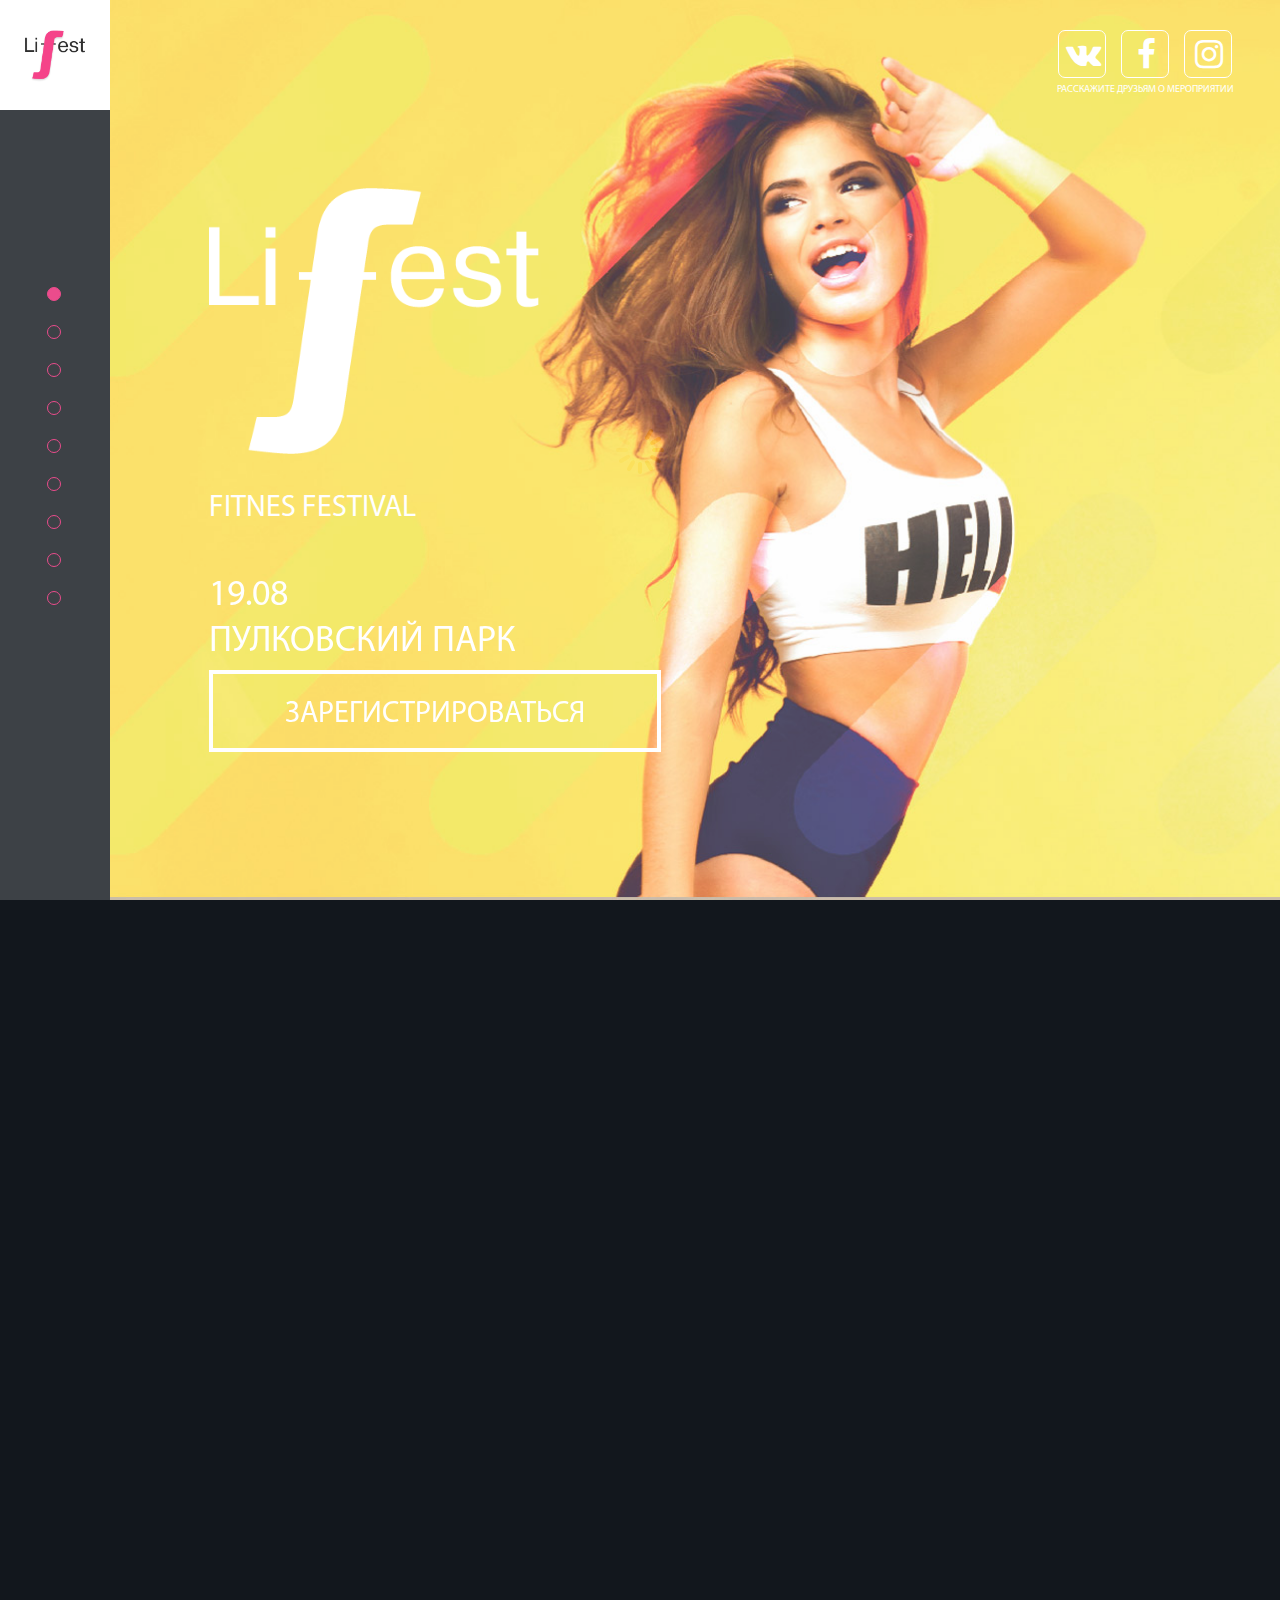
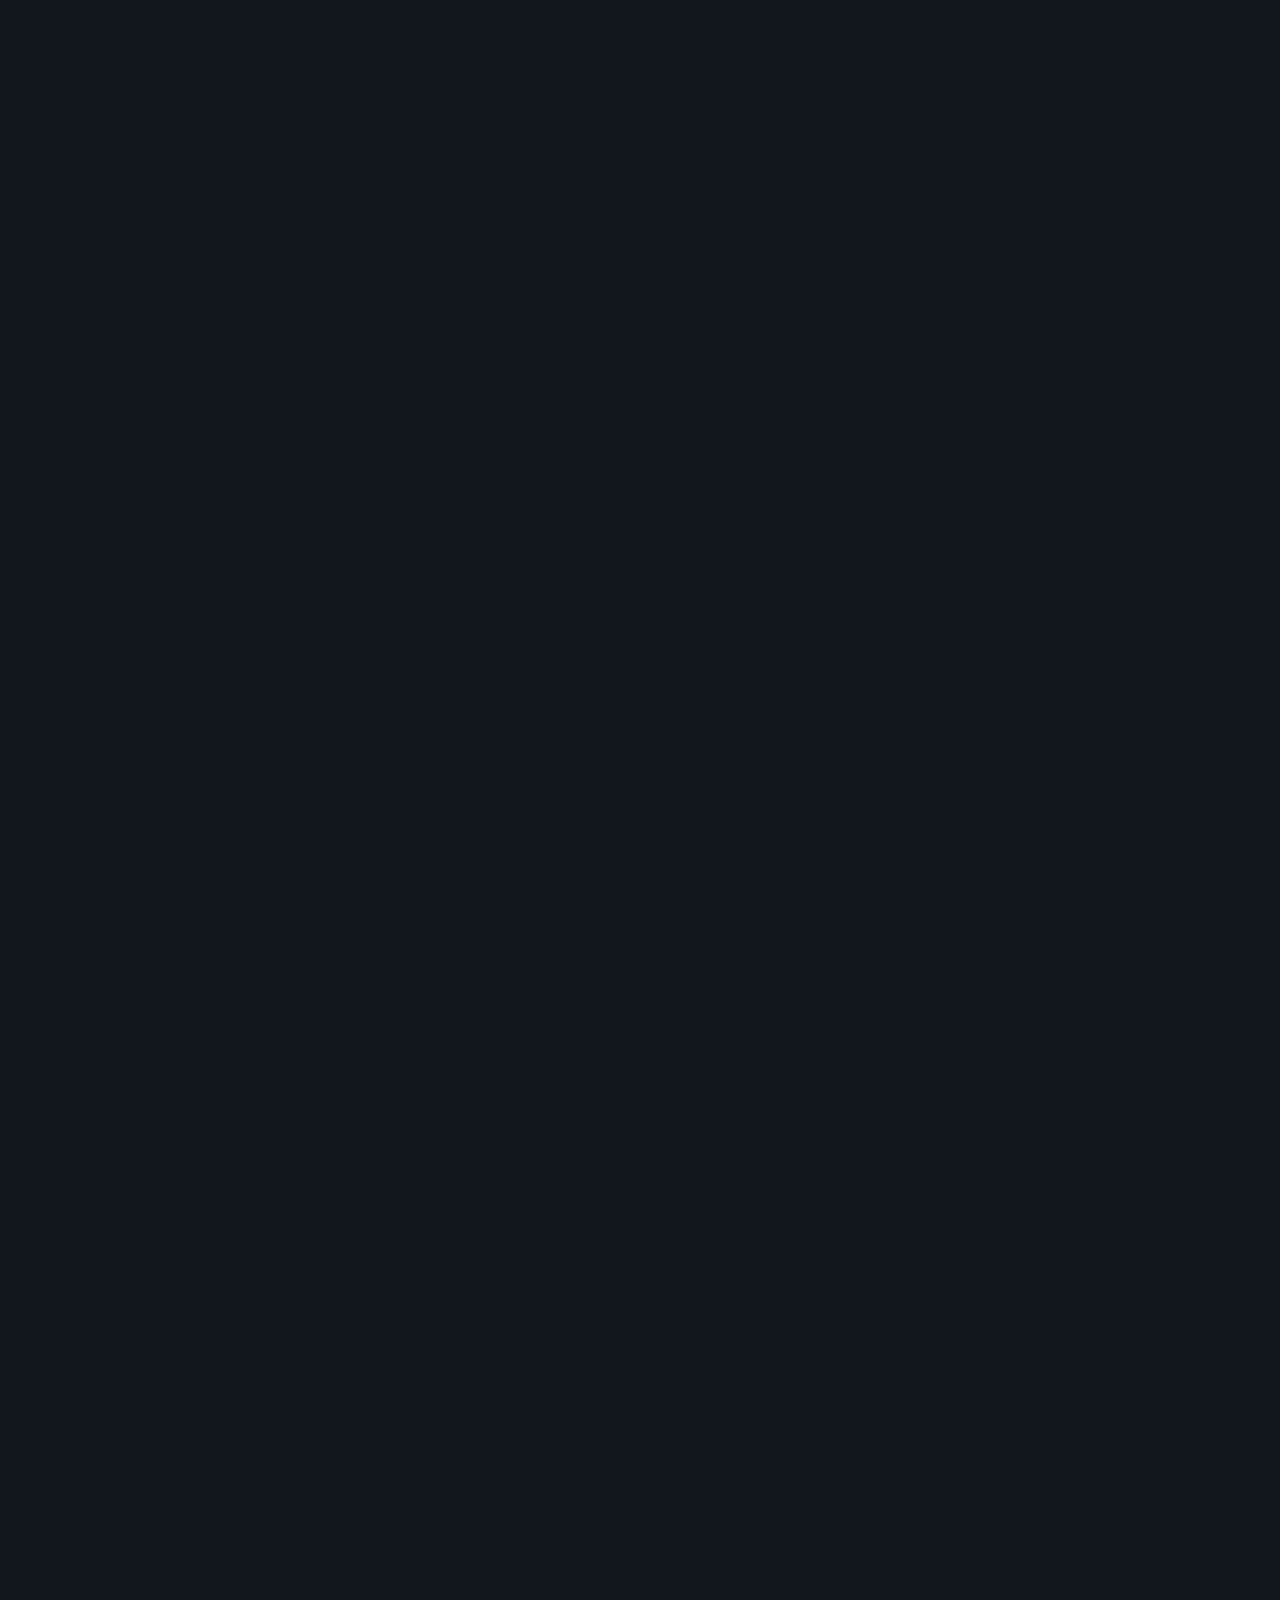
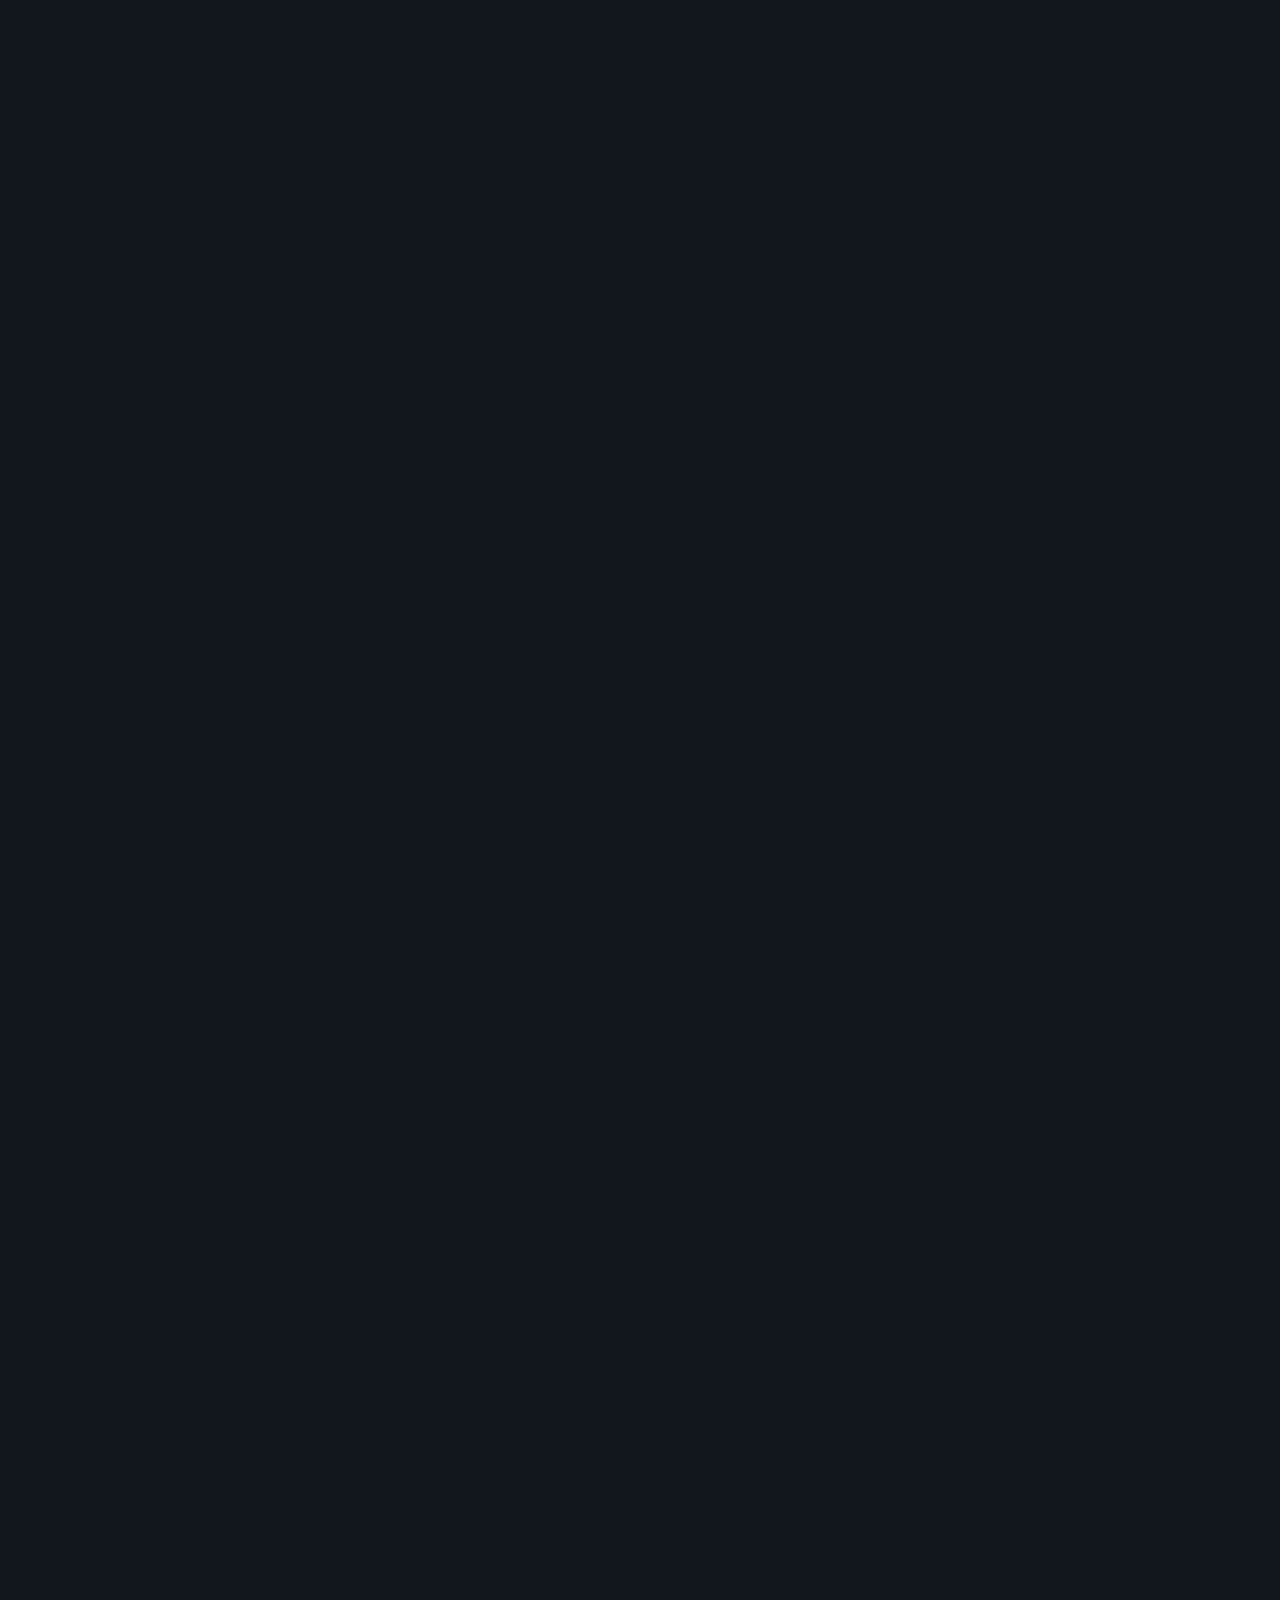
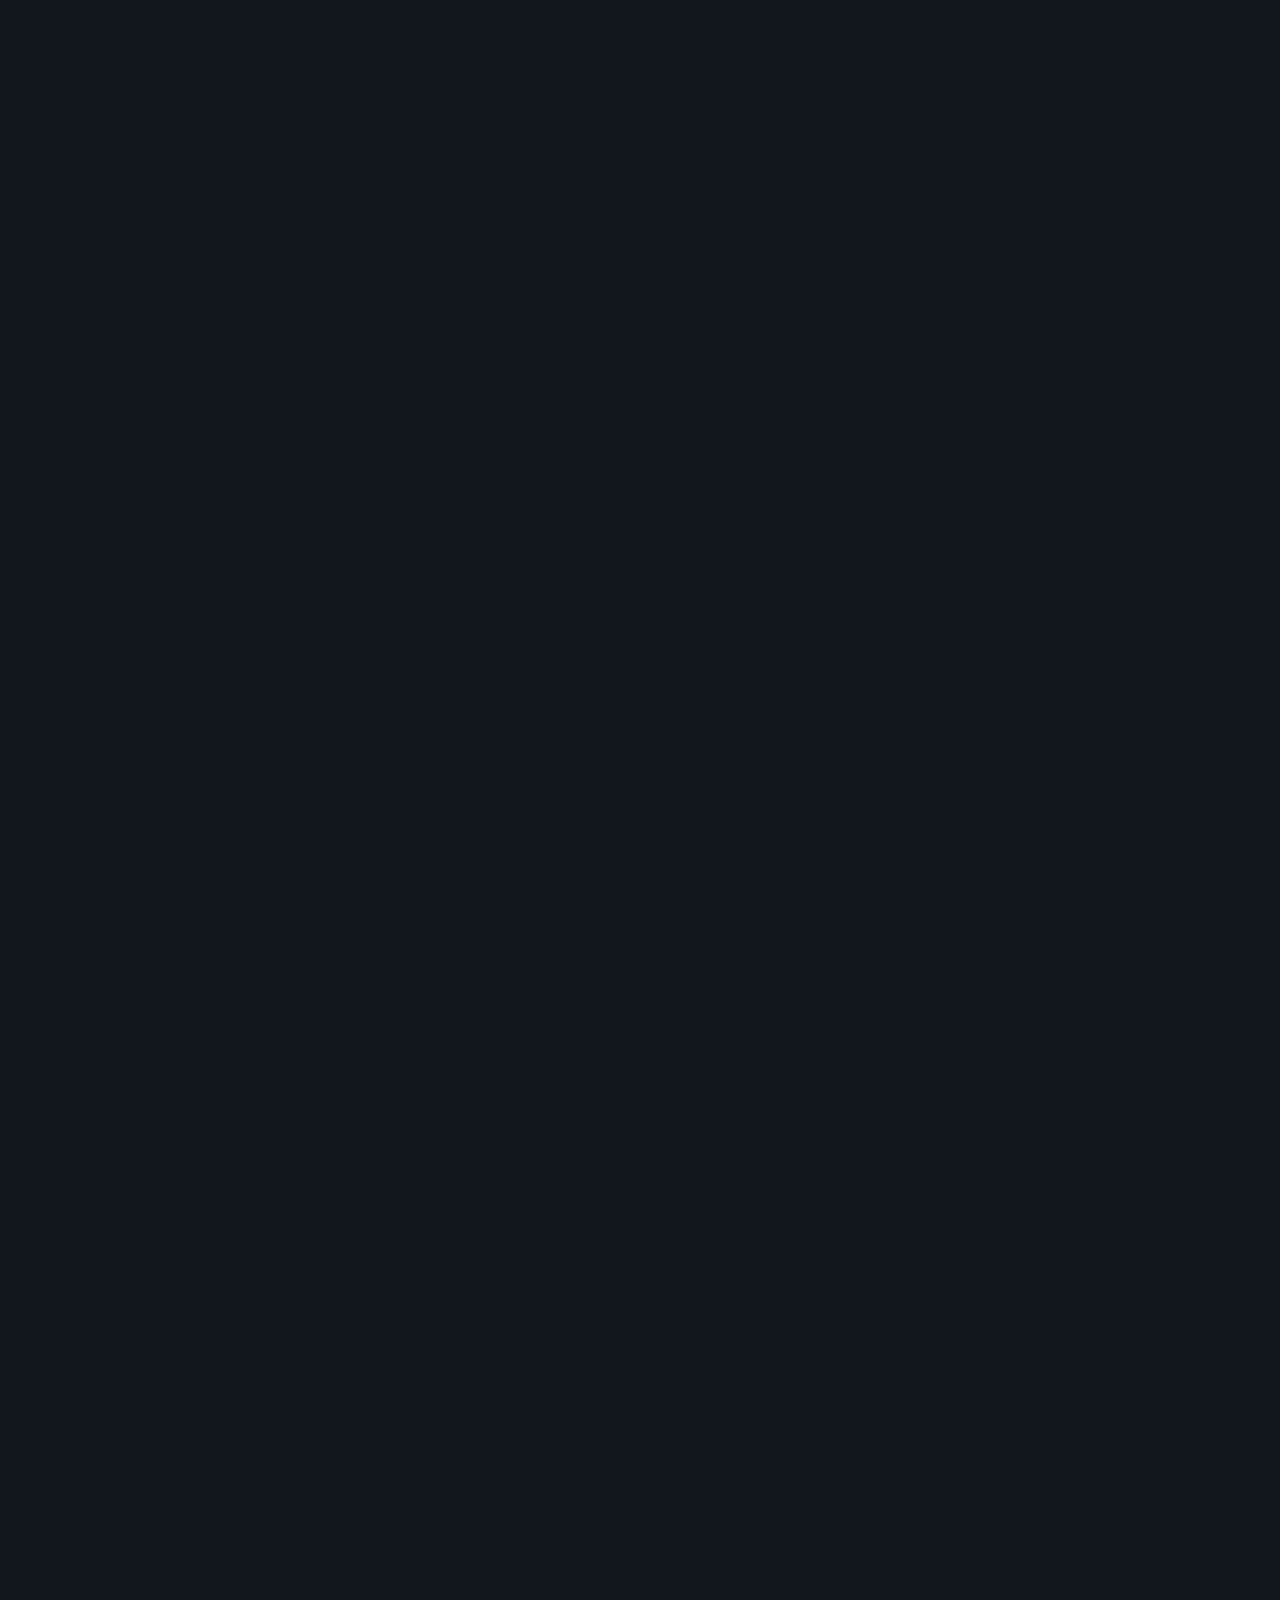
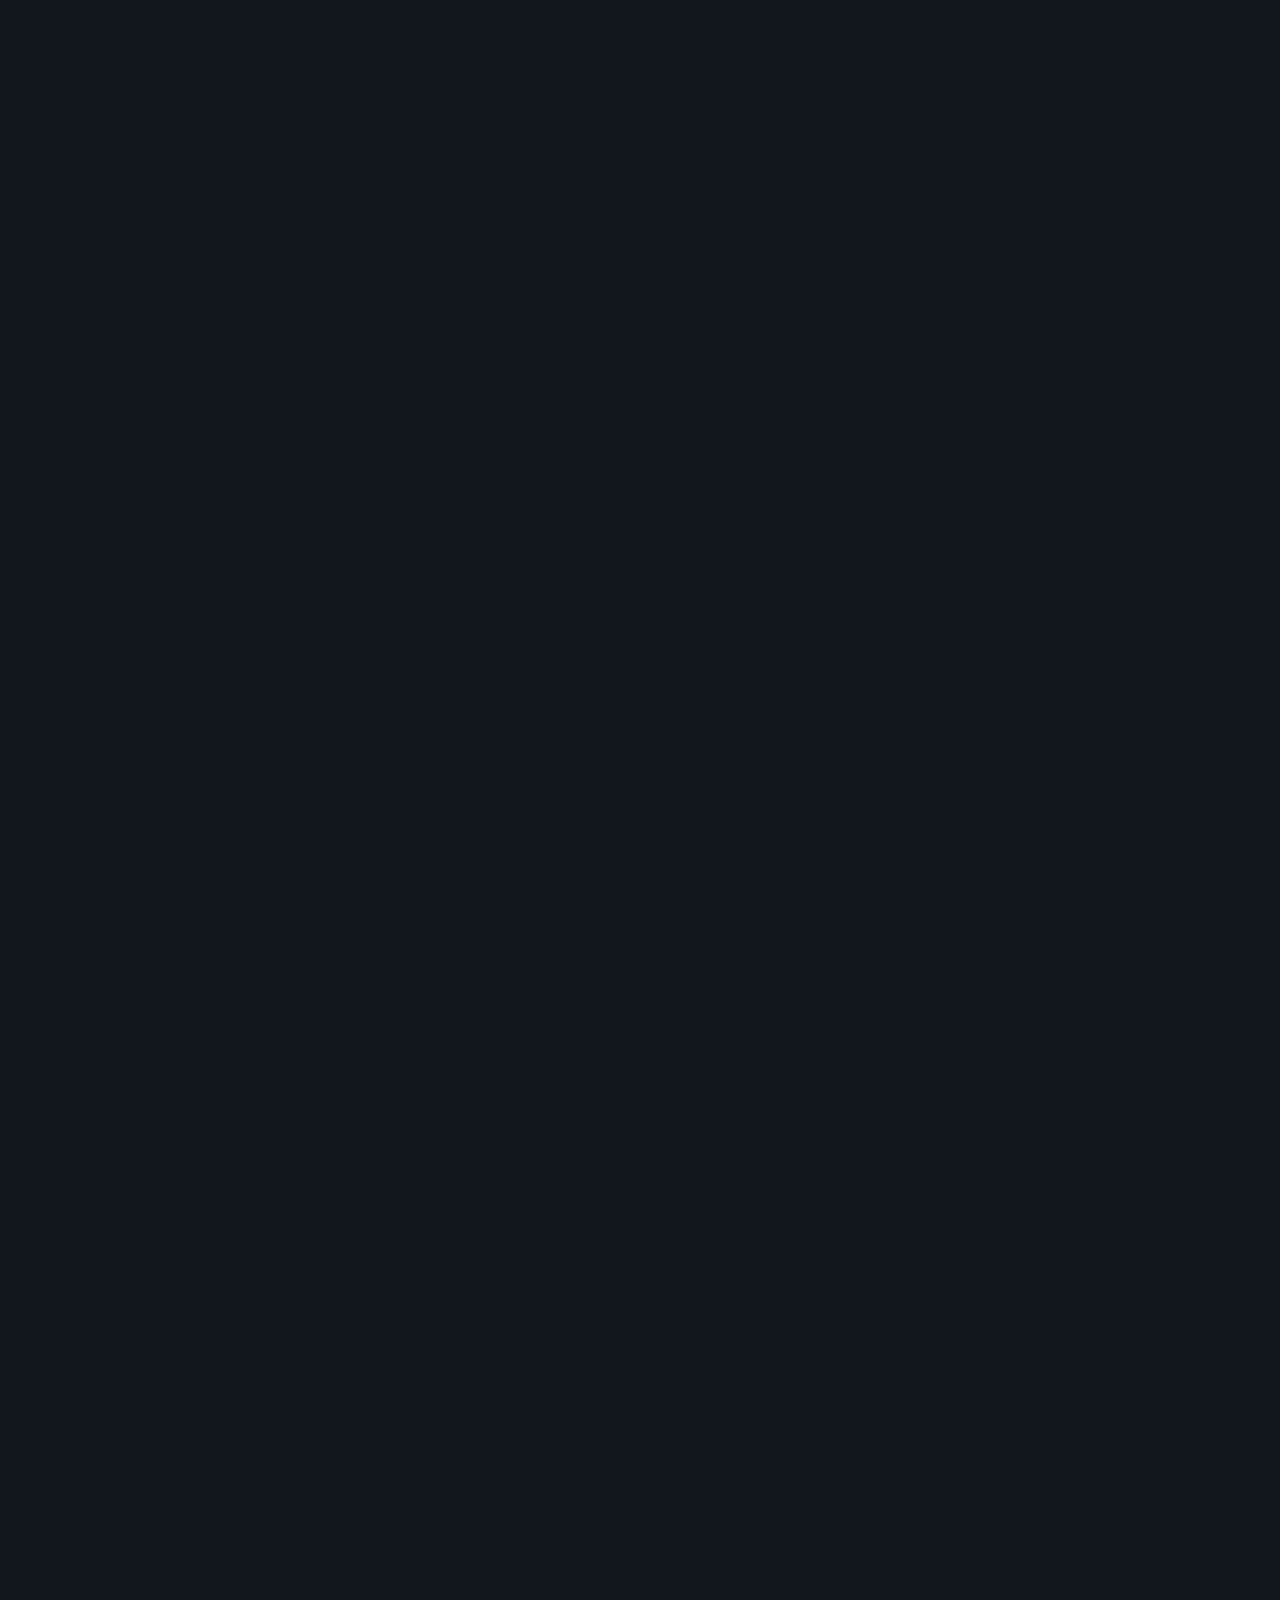
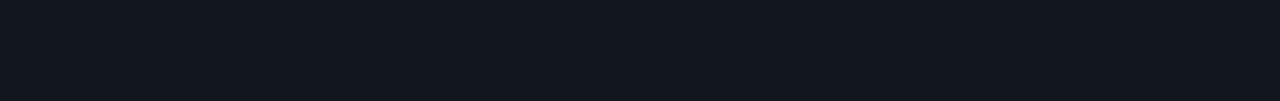
==== commit 0eddd4e8: "Поправил медиазапросы для планшетов" ====
--- a/app/index.html
+++ b/app/index.html
@@ -115,7 +115,7 @@
 					<div class="row">
 						<div class="col-sm-4 col-sm-offset-1">
 							<div class="programm-head-wrap">
-								<h2 class="main-headline">Lifest</h2>
+								<h2 class="main-headline programm-head-headline">Lifest</h2>
 							</div>
 						</div>
 					</div>
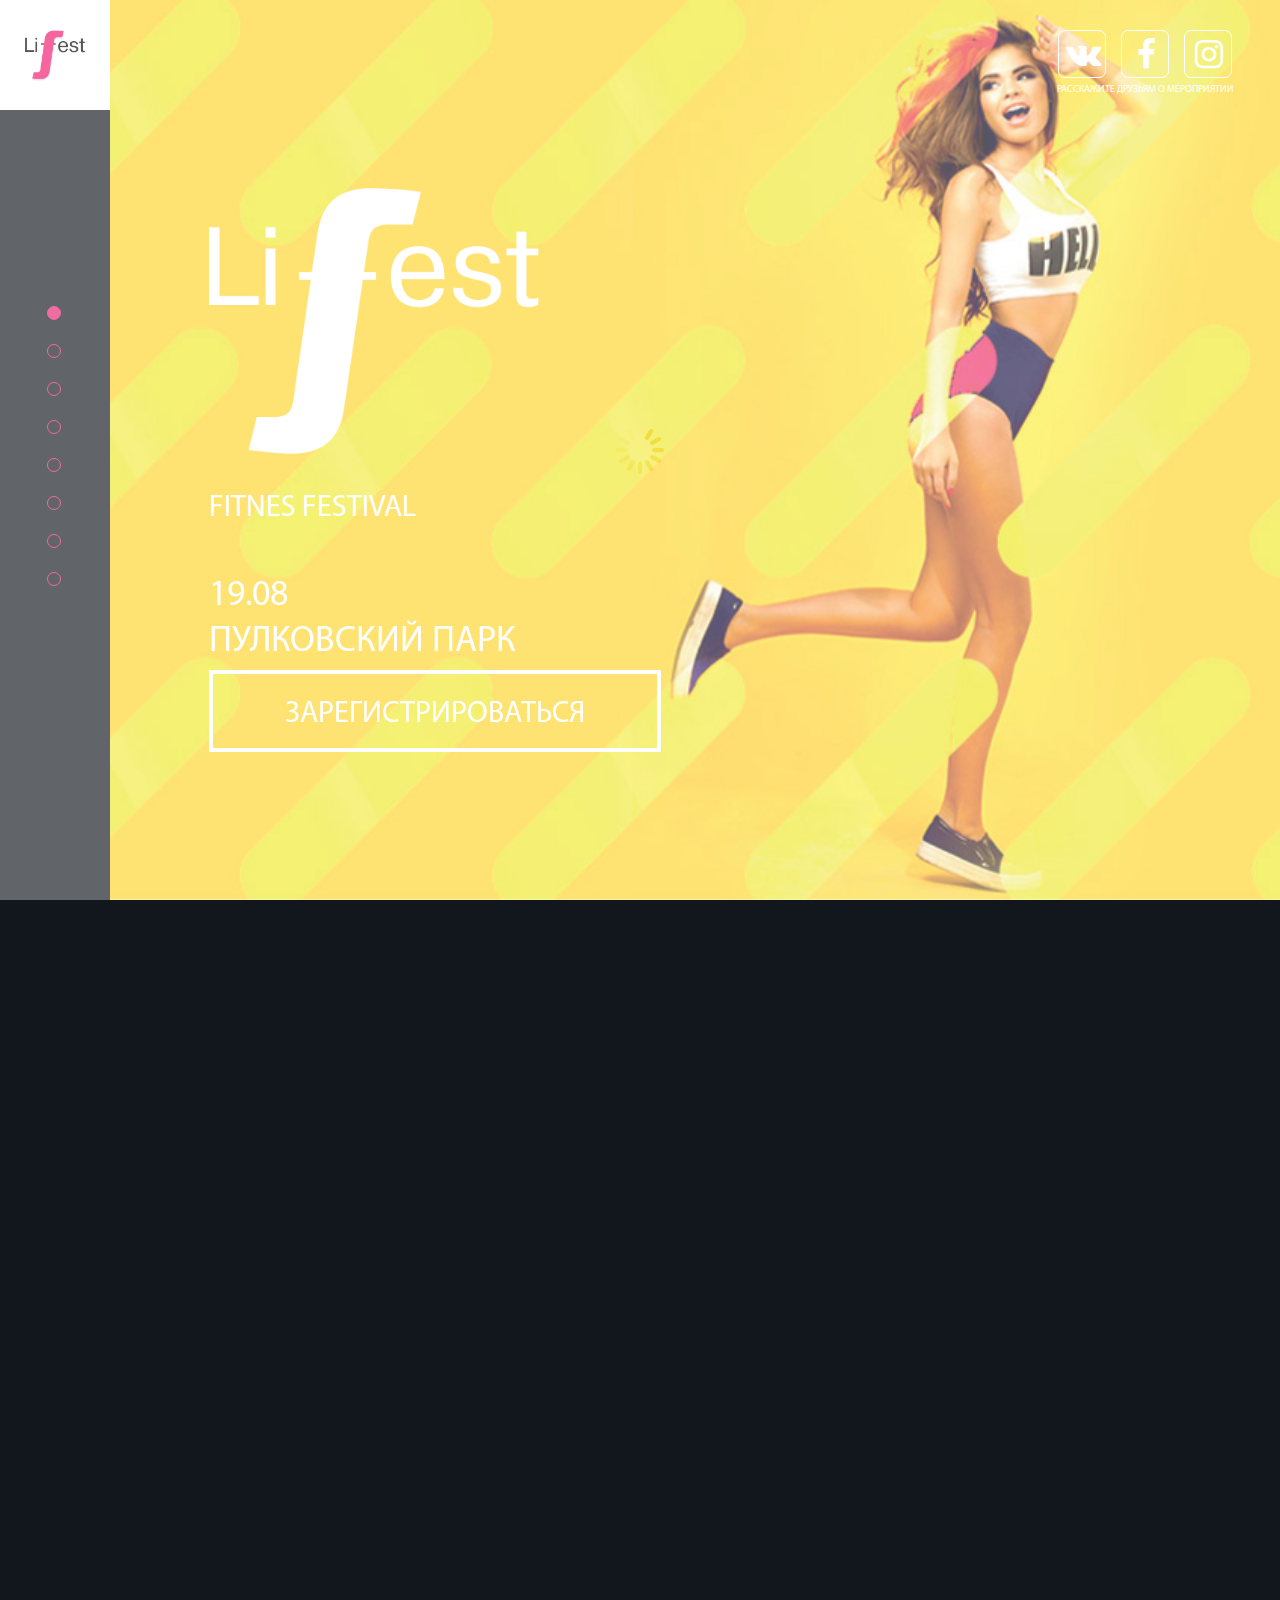
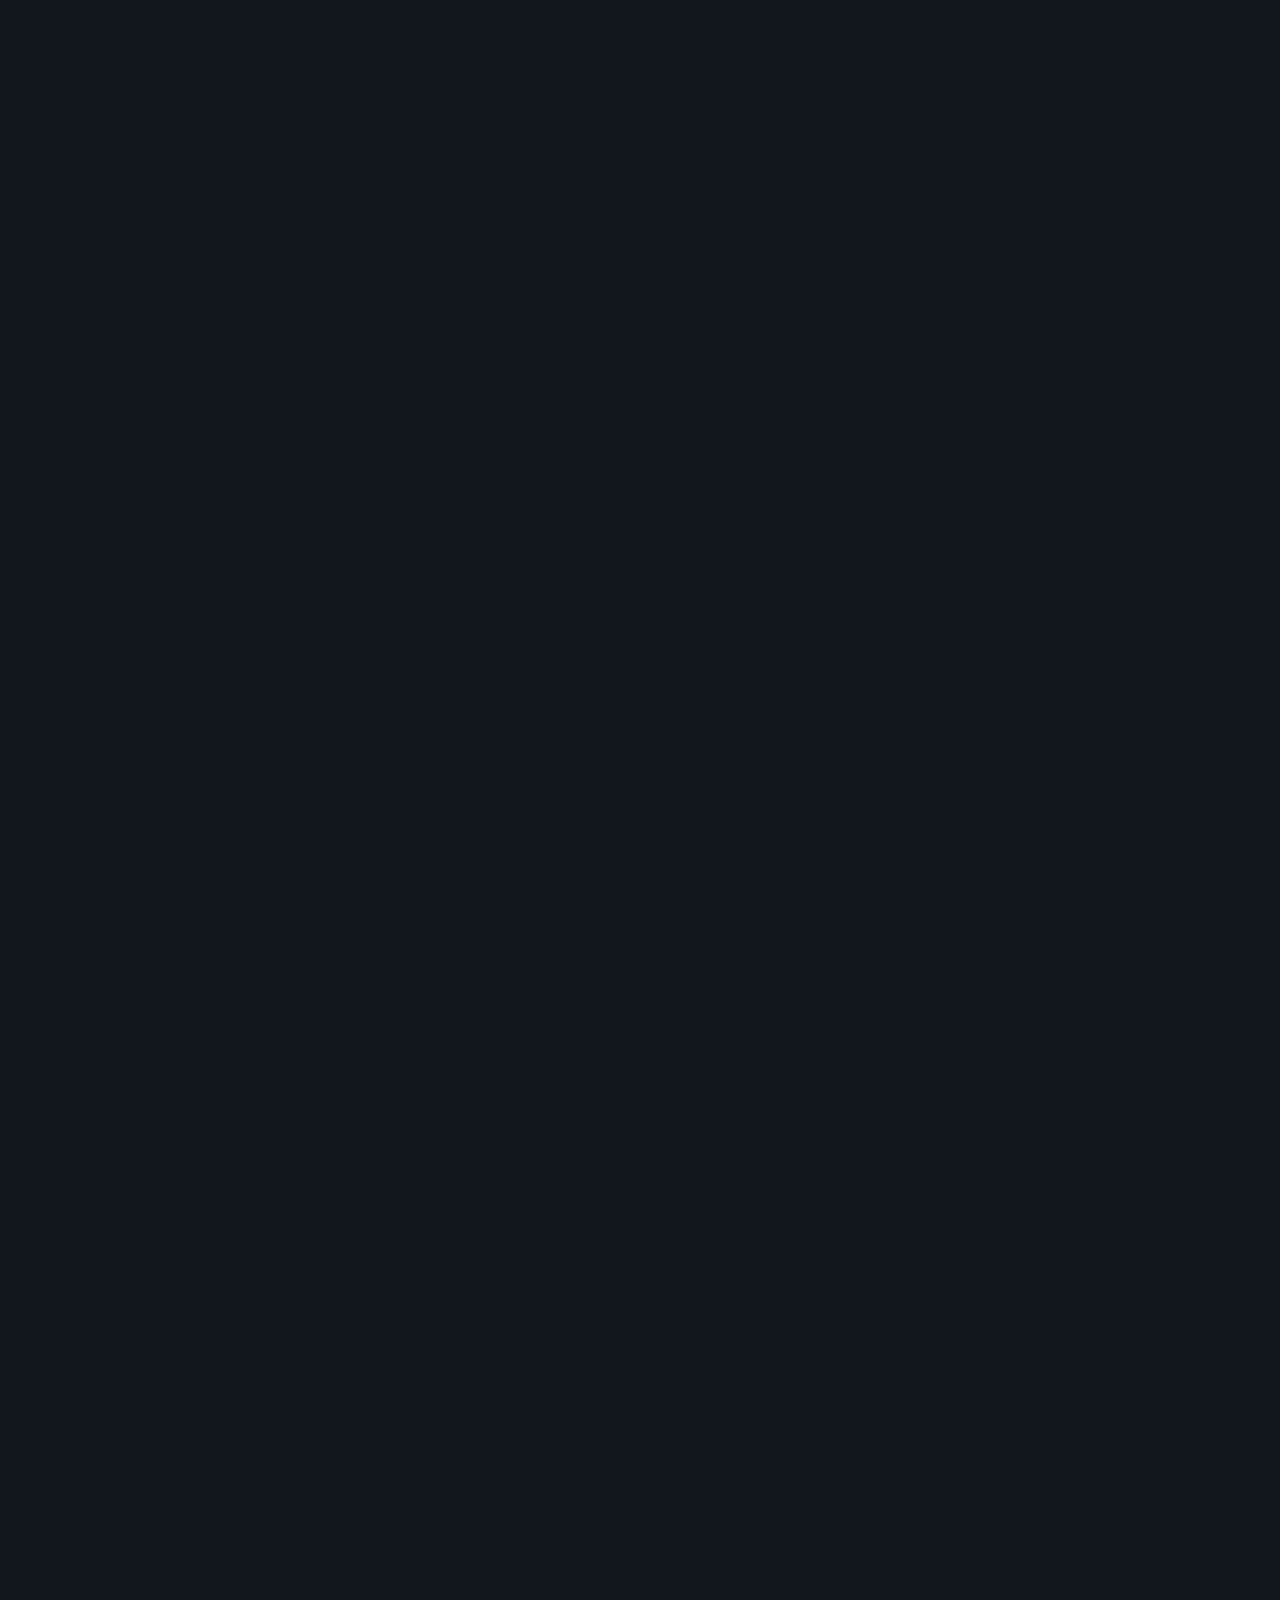
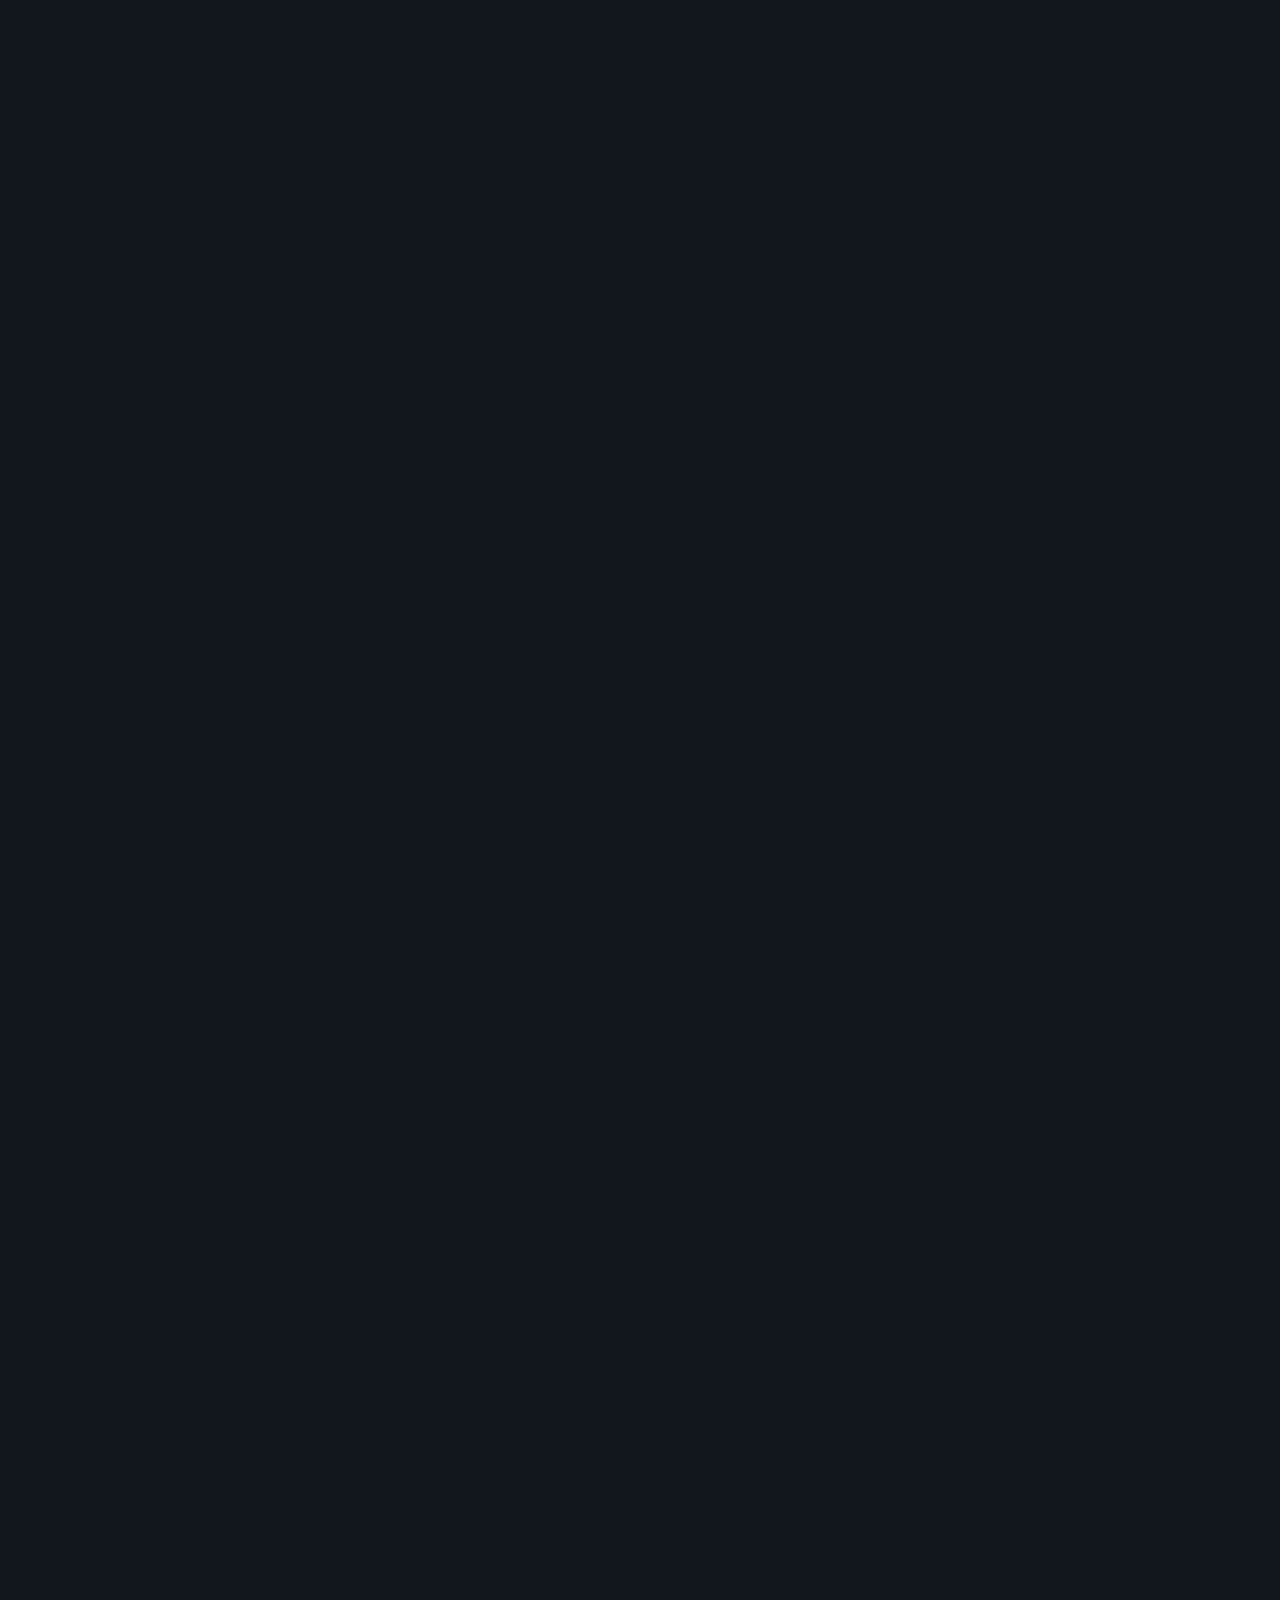
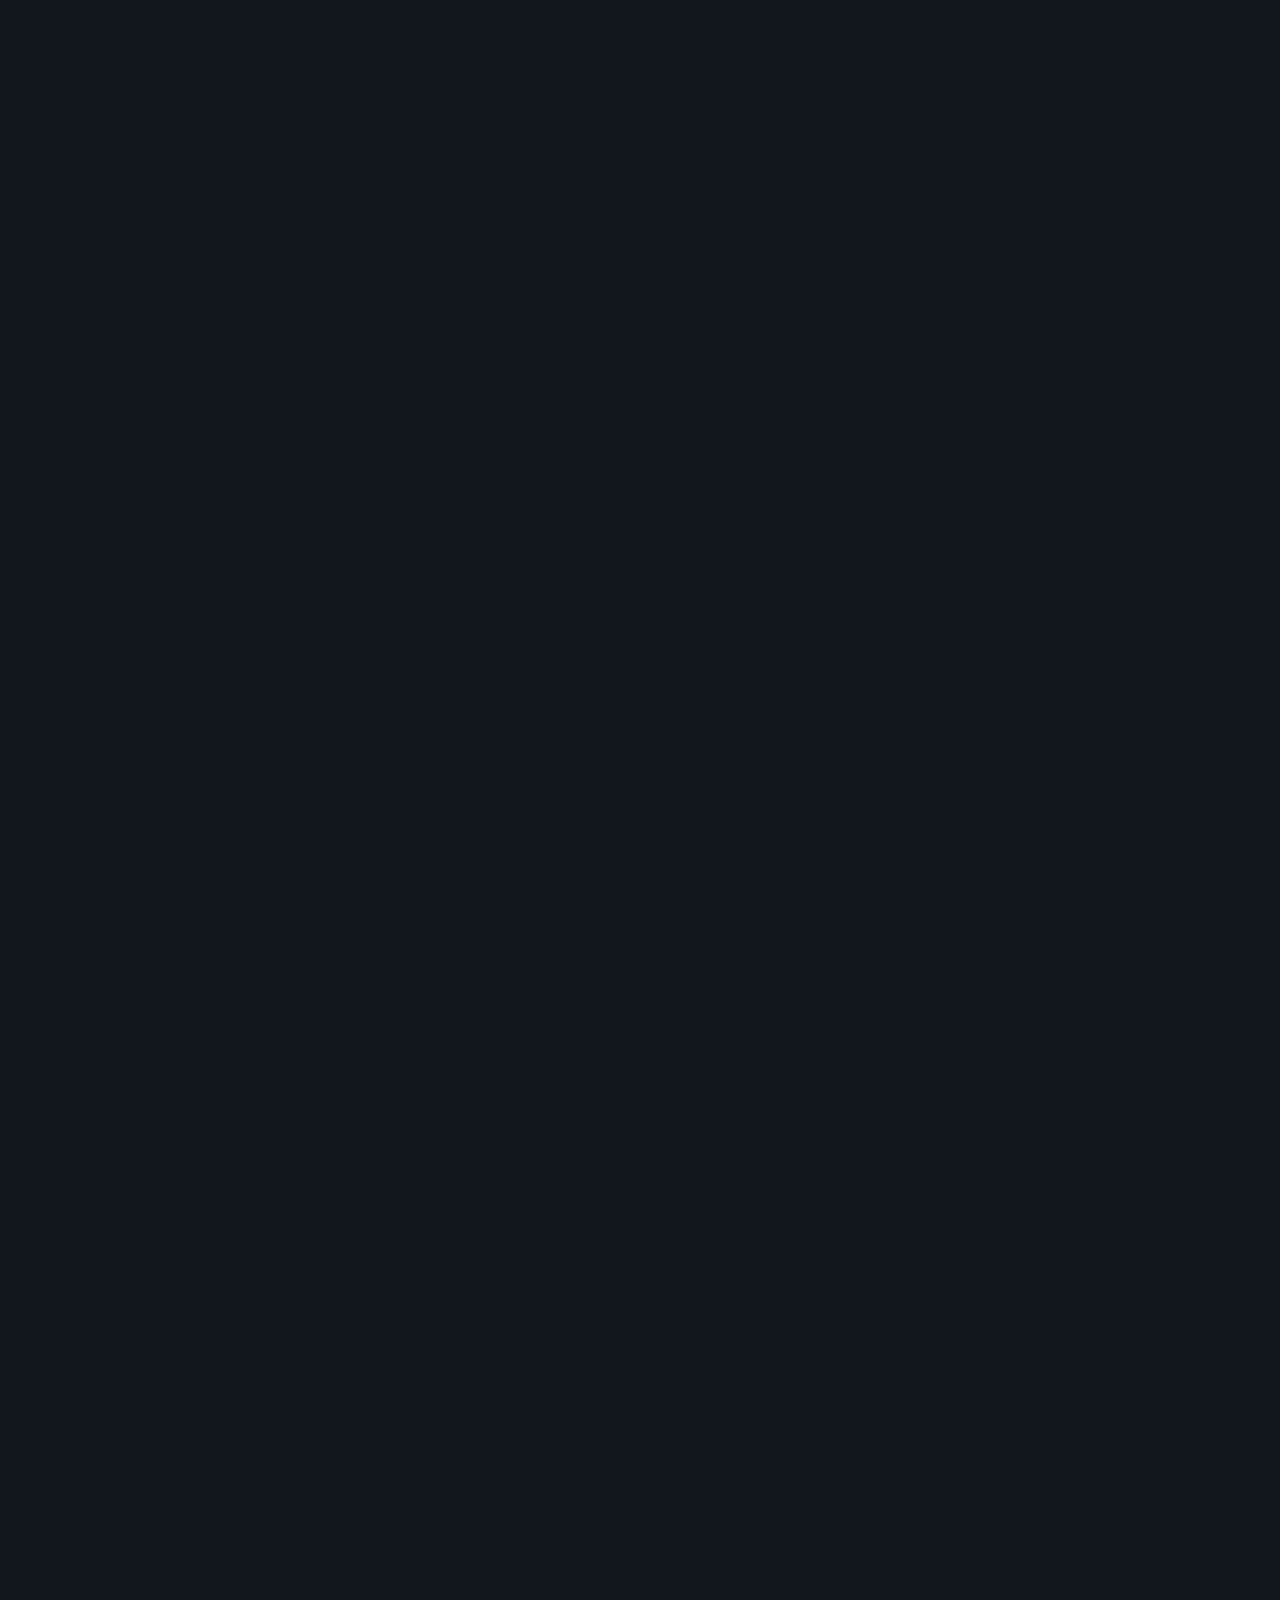
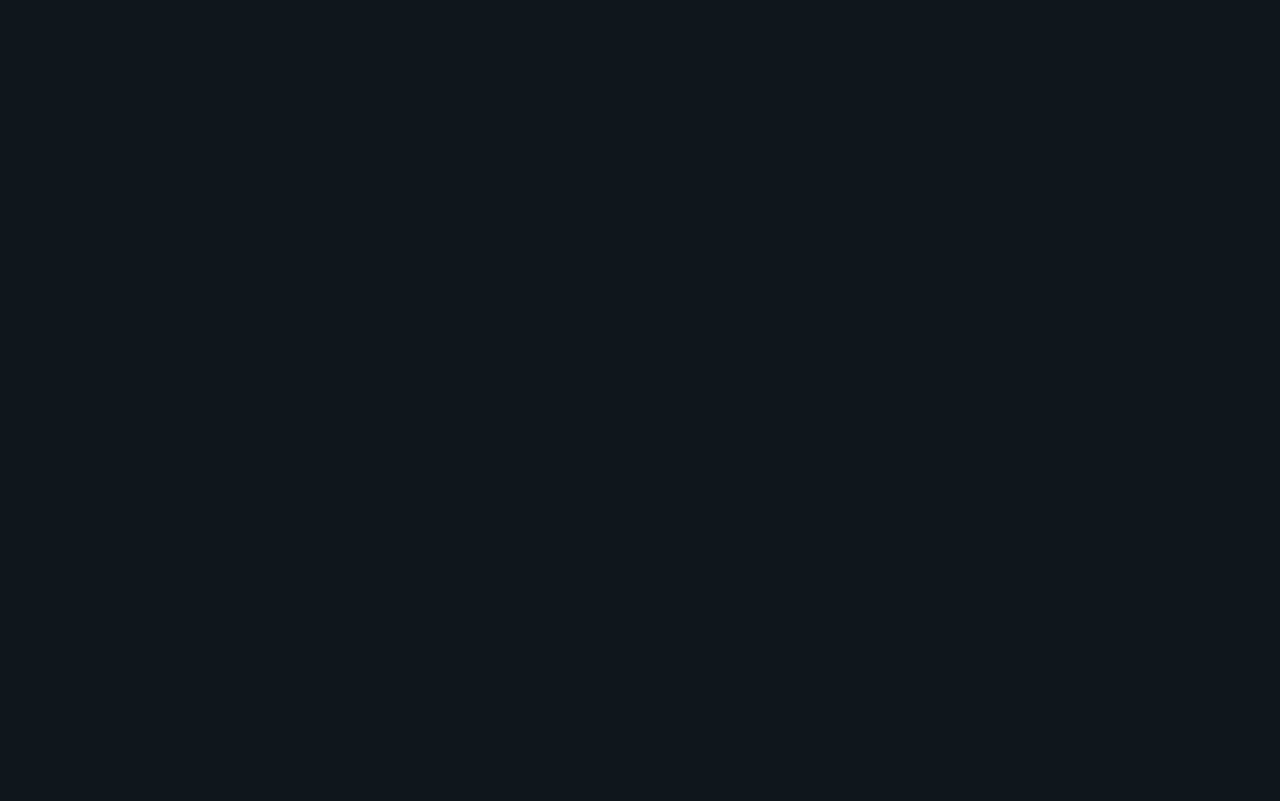
==== commit 30b5b170: "Внесены правки согласно ТЗ заказчика" ====
--- a/app/index.html
+++ b/app/index.html
@@ -173,7 +173,7 @@
 											<img src="img/program-3.jpg" alt="program-3">
 										</div>
 										<div class="programm-inner-content">
-											<p>Сортивные зоны</p>
+											<p>Спортивные зоны</p>
 										</div>										
 									</li>
 									<li class="programm-inner-discription">										
@@ -181,7 +181,15 @@
 											<img src="img/program-4.jpg" alt="program-4">
 										</div>
 										<div class="programm-inner-content">
-											<p>Зоны здорового питания с самой вкусной и полезной пищей</p>
+											<p>Зоны здорового питания с самой вкусной и полезной едой</p>
+										</div>										
+									</li>
+									<li class="programm-inner-discription">										
+										<div class="programm-inner-photo">
+											<img src="img/healthcare-1-1.jpg" alt="program-4">
+										</div>
+										<div class="programm-inner-content">
+											<p>Лекции и мастерклассы</p>
 										</div>										
 									</li>
 								</ul>
@@ -210,7 +218,7 @@
 					<div class="row">
 						<div class="col-sm-11 col-sm-offset-1">
 							<div class="music-content-wrap">
-								<p>Techno // Deep house // Progressive house</p>
+								<p>Techno // Deep house // Progressive house // DJ рейв от #AVG</p>
 							</div>
 						</div>
 					</div>
@@ -296,7 +304,7 @@
 												<img src="img/sport-1.jpg" alt="ЙОГА 300+ человек">
 											</div>
 											<div class="programm-inner-content">
-												<p>ЙОГА 300+ человек</p>
+												<p>Йога 300+ человек</p>
 											</div>										
 										</li>
 										<li class="programm-inner-discription">										
@@ -304,7 +312,7 @@
 												<img src="img/sport-2.jpg" alt="Кросс-фит">
 											</div>
 											<div class="programm-inner-content">
-												<p>Кросс-фит Самый массовый кросс-фит челендж в России</p>
+												<p>Кроссфит Интенсивный кроссфит-марафон</p>
 											</div>											
 										</li>
 										<li class="programm-inner-discription">										
@@ -337,7 +345,7 @@
 						</div>
 					</div>
 				</div>
-				<div class="section" id="section5">
+				<!--<div class="section" id="section5">
 					<div class="logo-top-wrap">
 						<div class="logo-top">
 							<img src="img/logo-4.png" alt="logo-1">
@@ -407,7 +415,7 @@
 							</div>
 						</div>
 					</div>
-				</div>
+				</div>-->
 				<div class="section" id="section6">
 					<div class="logo-top-wrap">
 						<div class="logo-top">
@@ -507,7 +515,7 @@
 							<p>загрузить презентацию</p>
 						</div>
 						<div class="row">
-							<div class="col-sm-7 col-sm-offset-1">
+							<div class="col-sm-8 col-sm-offset-1">
 								<div class="main-footer-content">
 									<div class="main-footer-adress">
 										<p>г. Санкт-Петербург, наб. реки Фонтанки 54, офис 76</p>
@@ -527,6 +535,11 @@
 											<p>Коммерческий директор<span>Екатерина Богдалова</span></p>
 											<a href="tel:79118460056">+ 7 (911) 846-00-56</a>
 											<a href="mailto:bogdalova@exponenta.me">bogdalova@exponenta.me</a>
+										</li>
+										<li>
+											<p>Корпоративные продажи<span>Александра Ульянова</span></p>
+											<a href="tel:79062770697">+ 7 (906) 277-06-97</a>
+											<a href="mailto:bogdalova@exponenta.me">ulyanova@exponenta.me</a>
 										</li>
 									</ul>
 								</div>
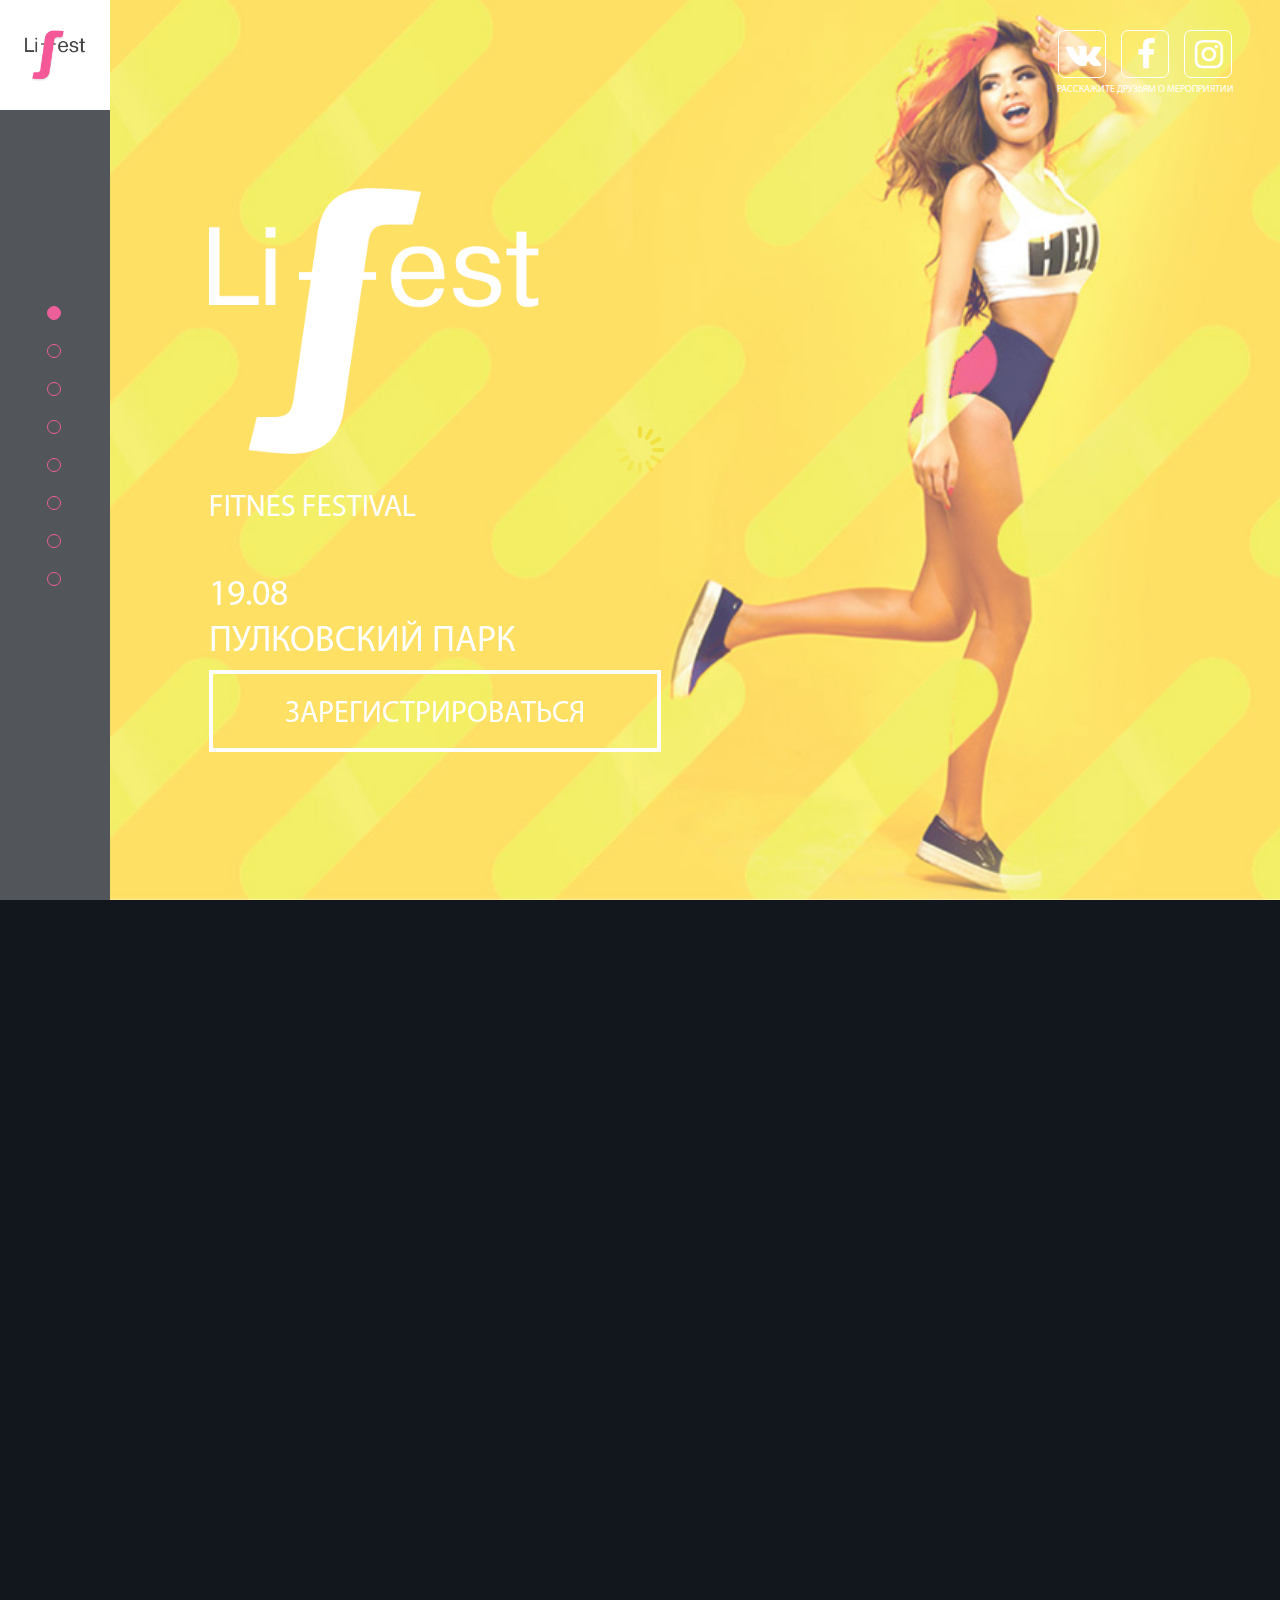
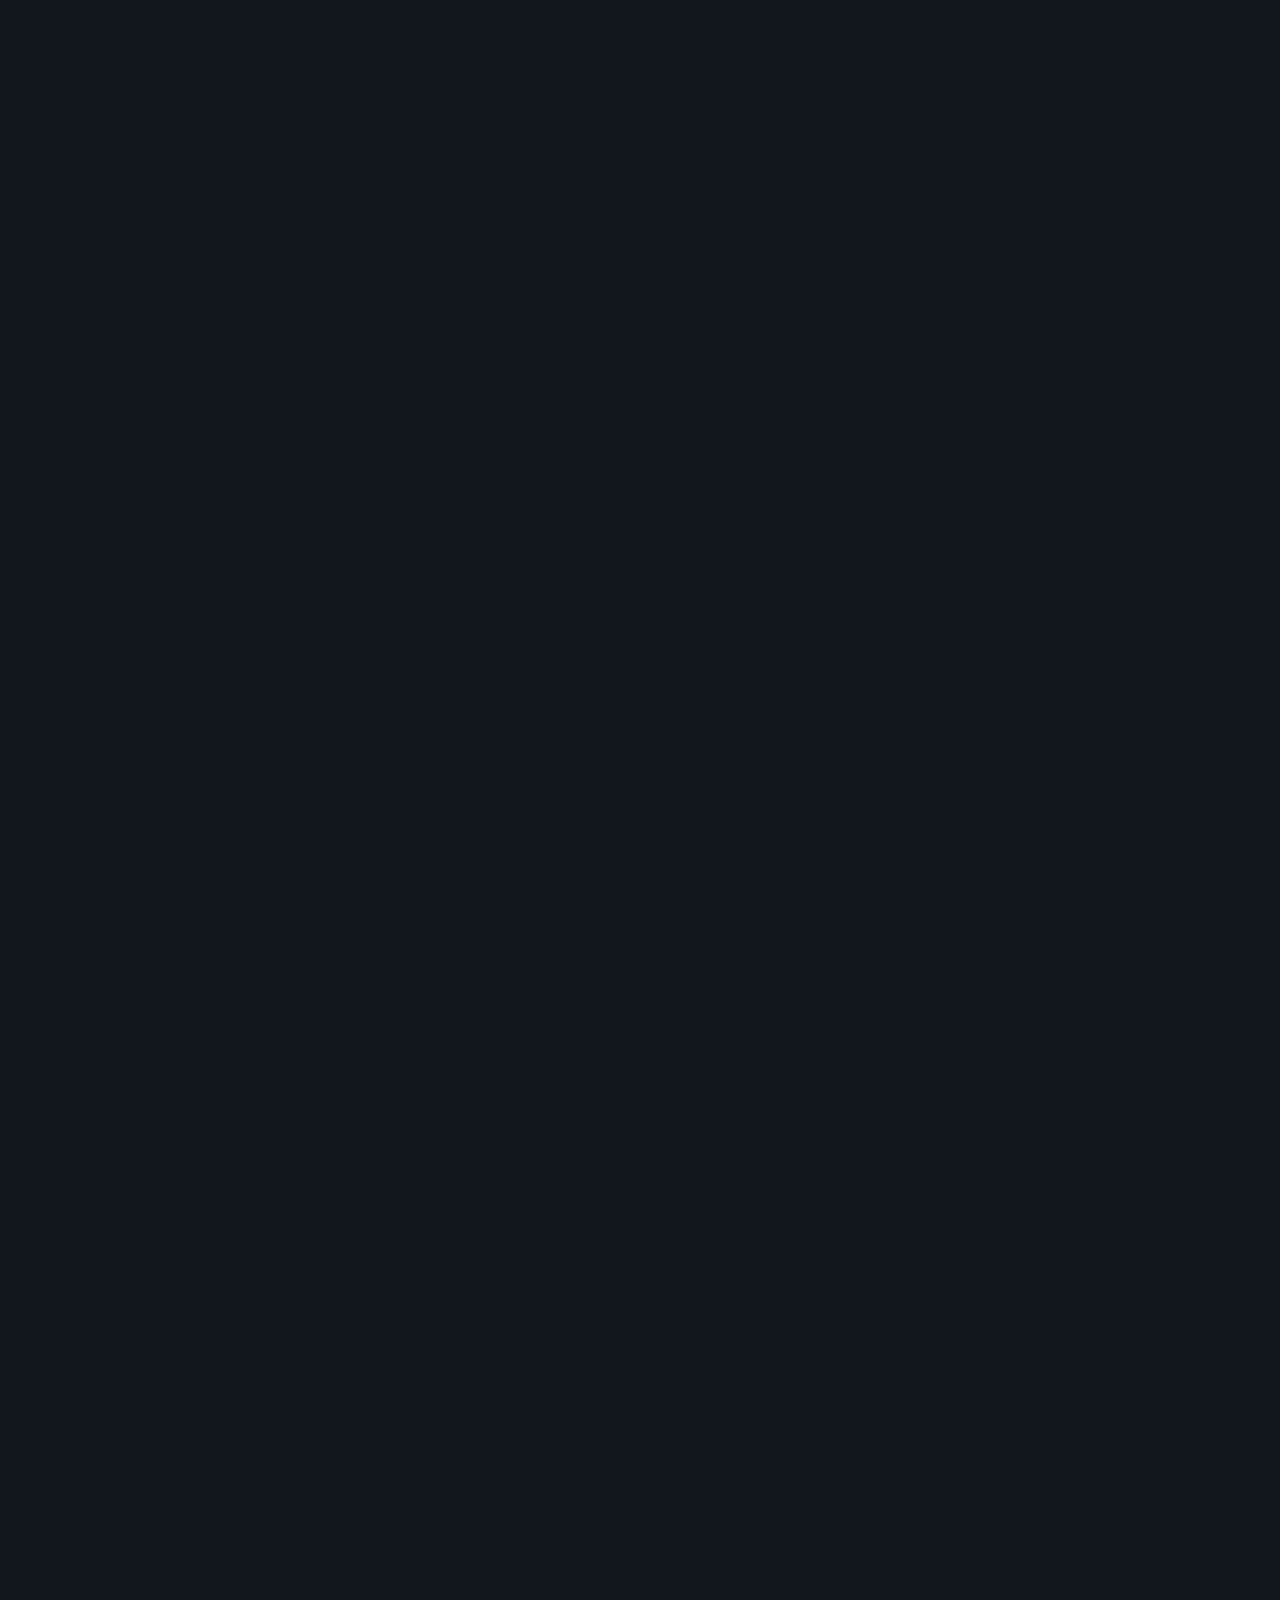
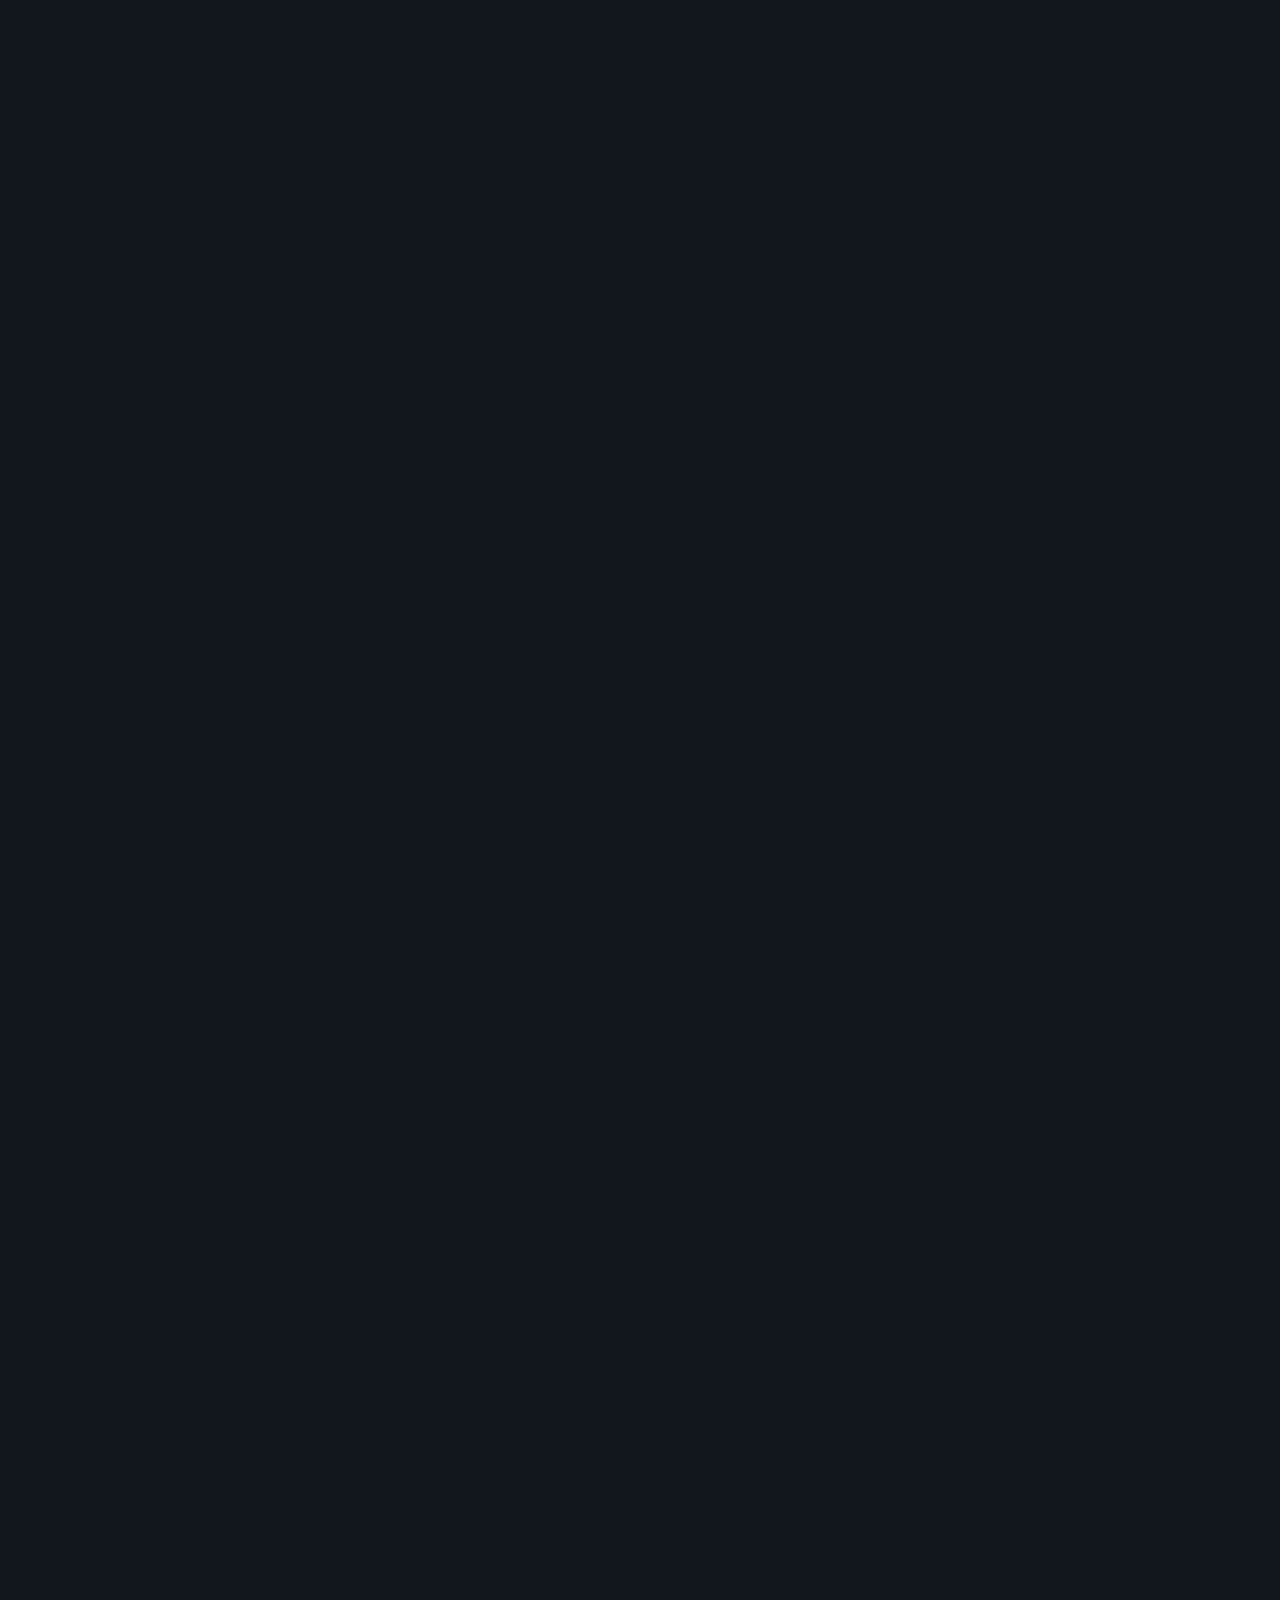
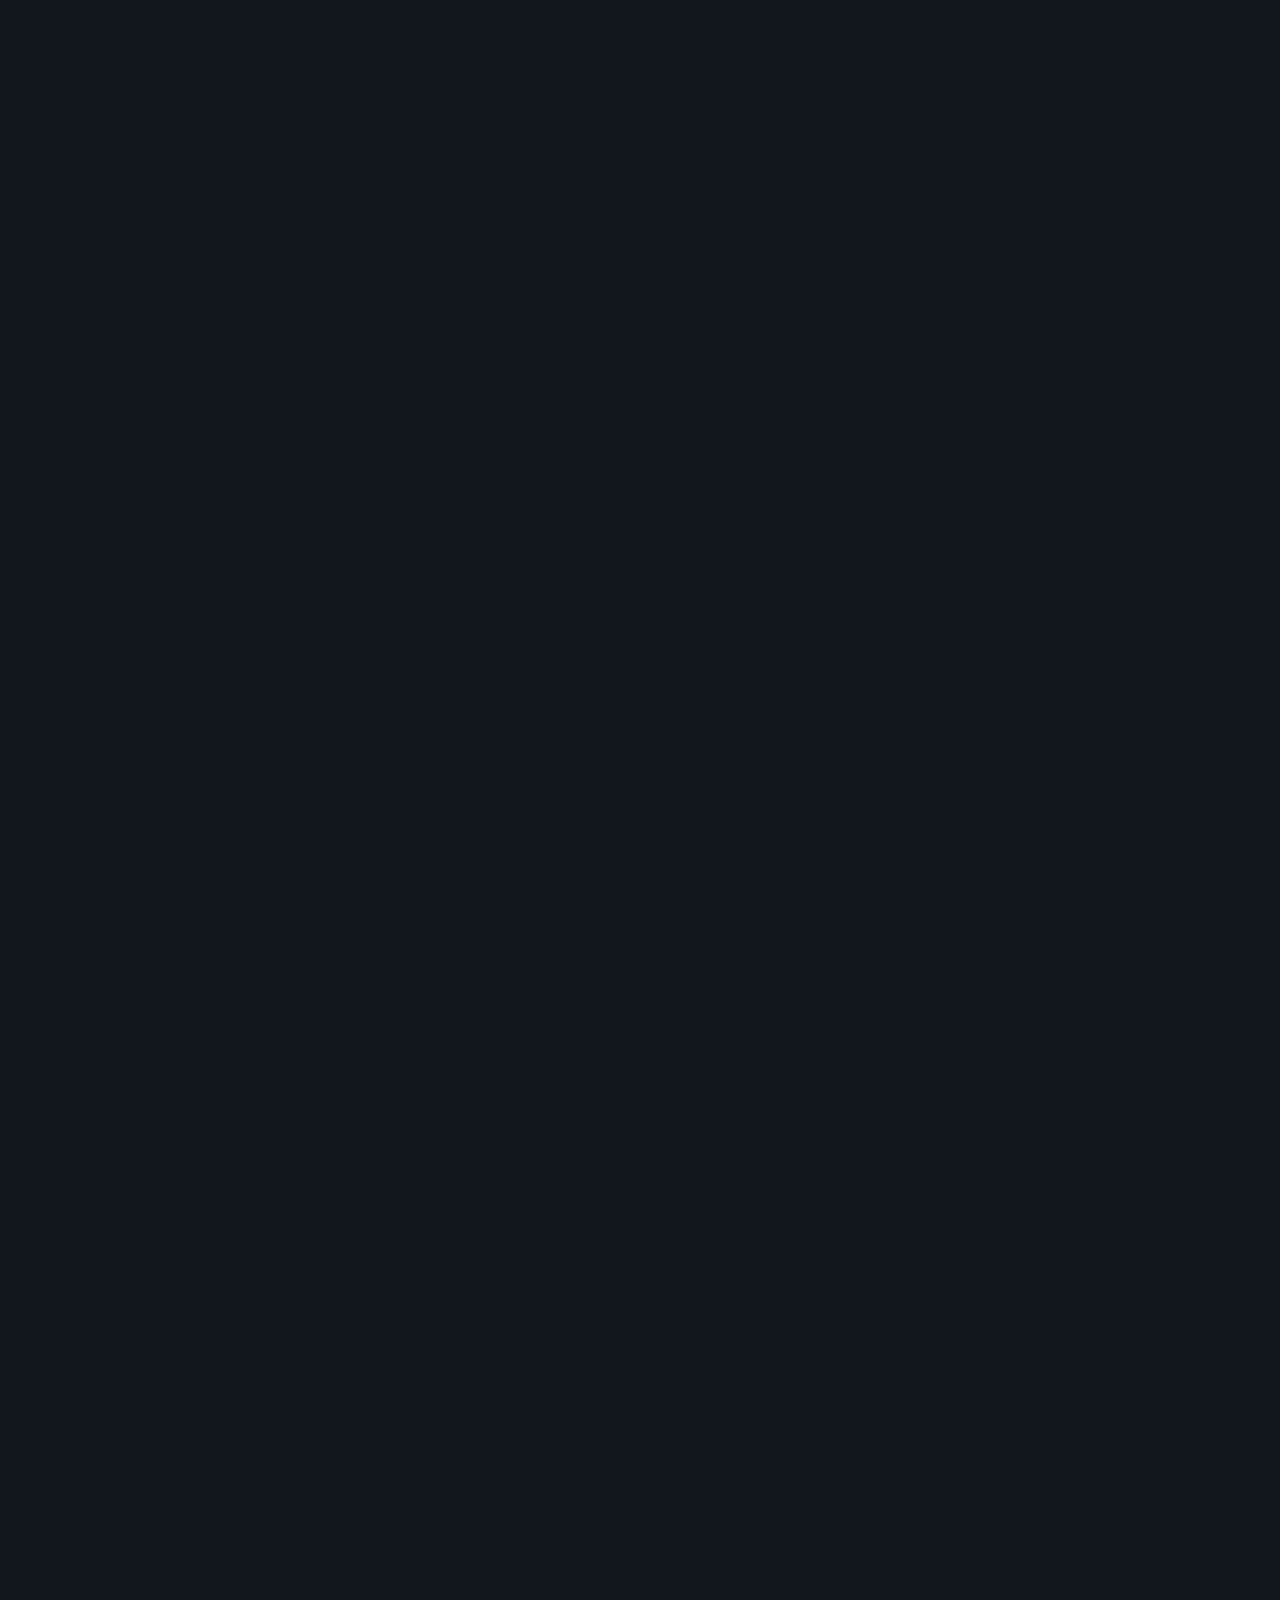
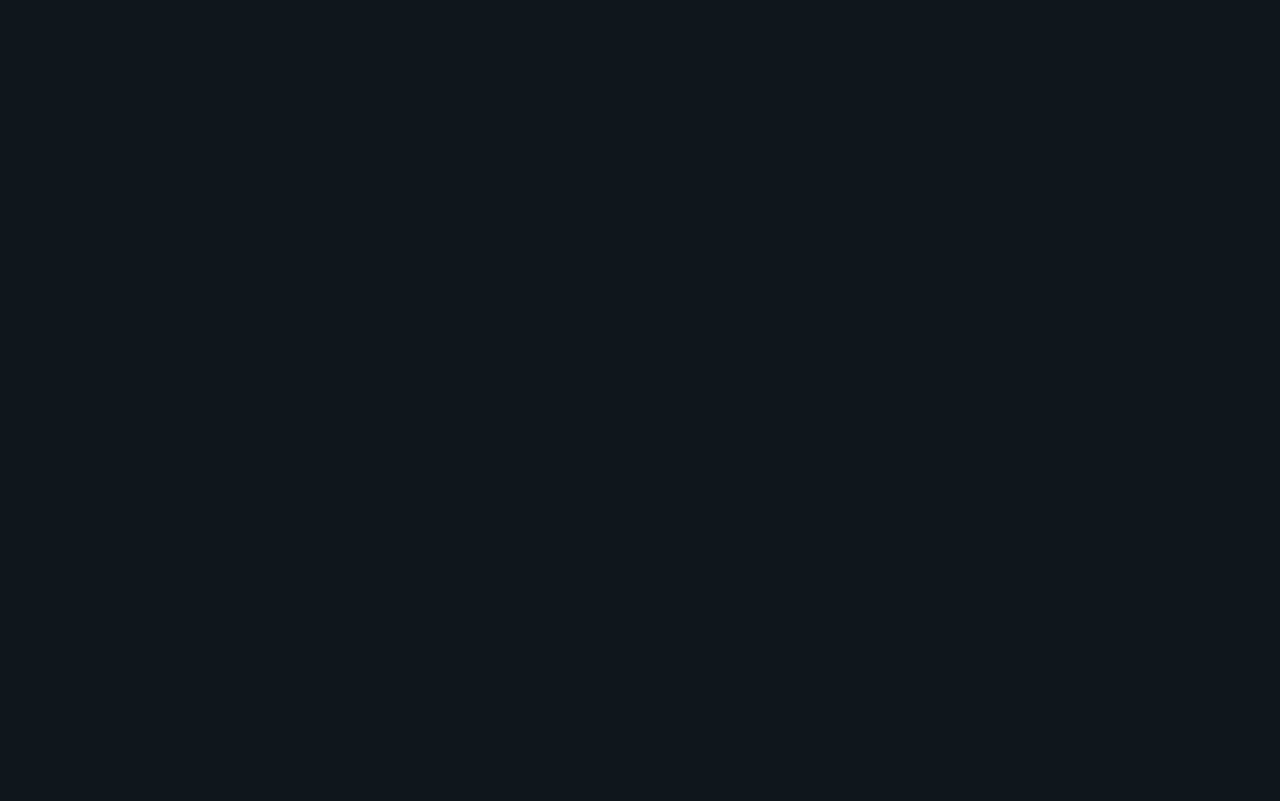
==== commit df0d34db: "Очередные изменения по просьбе заказчика" ====
--- a/app/index.html
+++ b/app/index.html
@@ -240,7 +240,7 @@
 							<ul class="run-dist">
 								<li>5 км</li>
 								<li>3 км</li>
-							</ul>
+							</ul>							
 						</div>
 					</div>
 					<div class="row">
@@ -515,7 +515,7 @@
 							<p>загрузить презентацию</p>
 						</div>
 						<div class="row">
-							<div class="col-sm-8 col-sm-offset-1">
+							<div class="col-sm-9 col-sm-offset-1">
 								<div class="main-footer-content">
 									<div class="main-footer-adress">
 										<p>г. Санкт-Петербург, наб. реки Фонтанки 54, офис 76</p>
@@ -544,6 +544,9 @@
 									</ul>
 								</div>
 								<div class="foote-register-wrap">
+									<div class="register-wrap">
+										<a href="mailto:ulyanova@exponenta.me" class="btn btn-register"  target="_blank">связаться</a>
+									</div>
 									<a href=" https://dreampicnic.timepad.ru/event/504908/ " data-twf-placeholder="yes" class="btn btn-footer-register" target="_blank" >Перейти к заказу билетов</a>
 								</div>
 							</div>
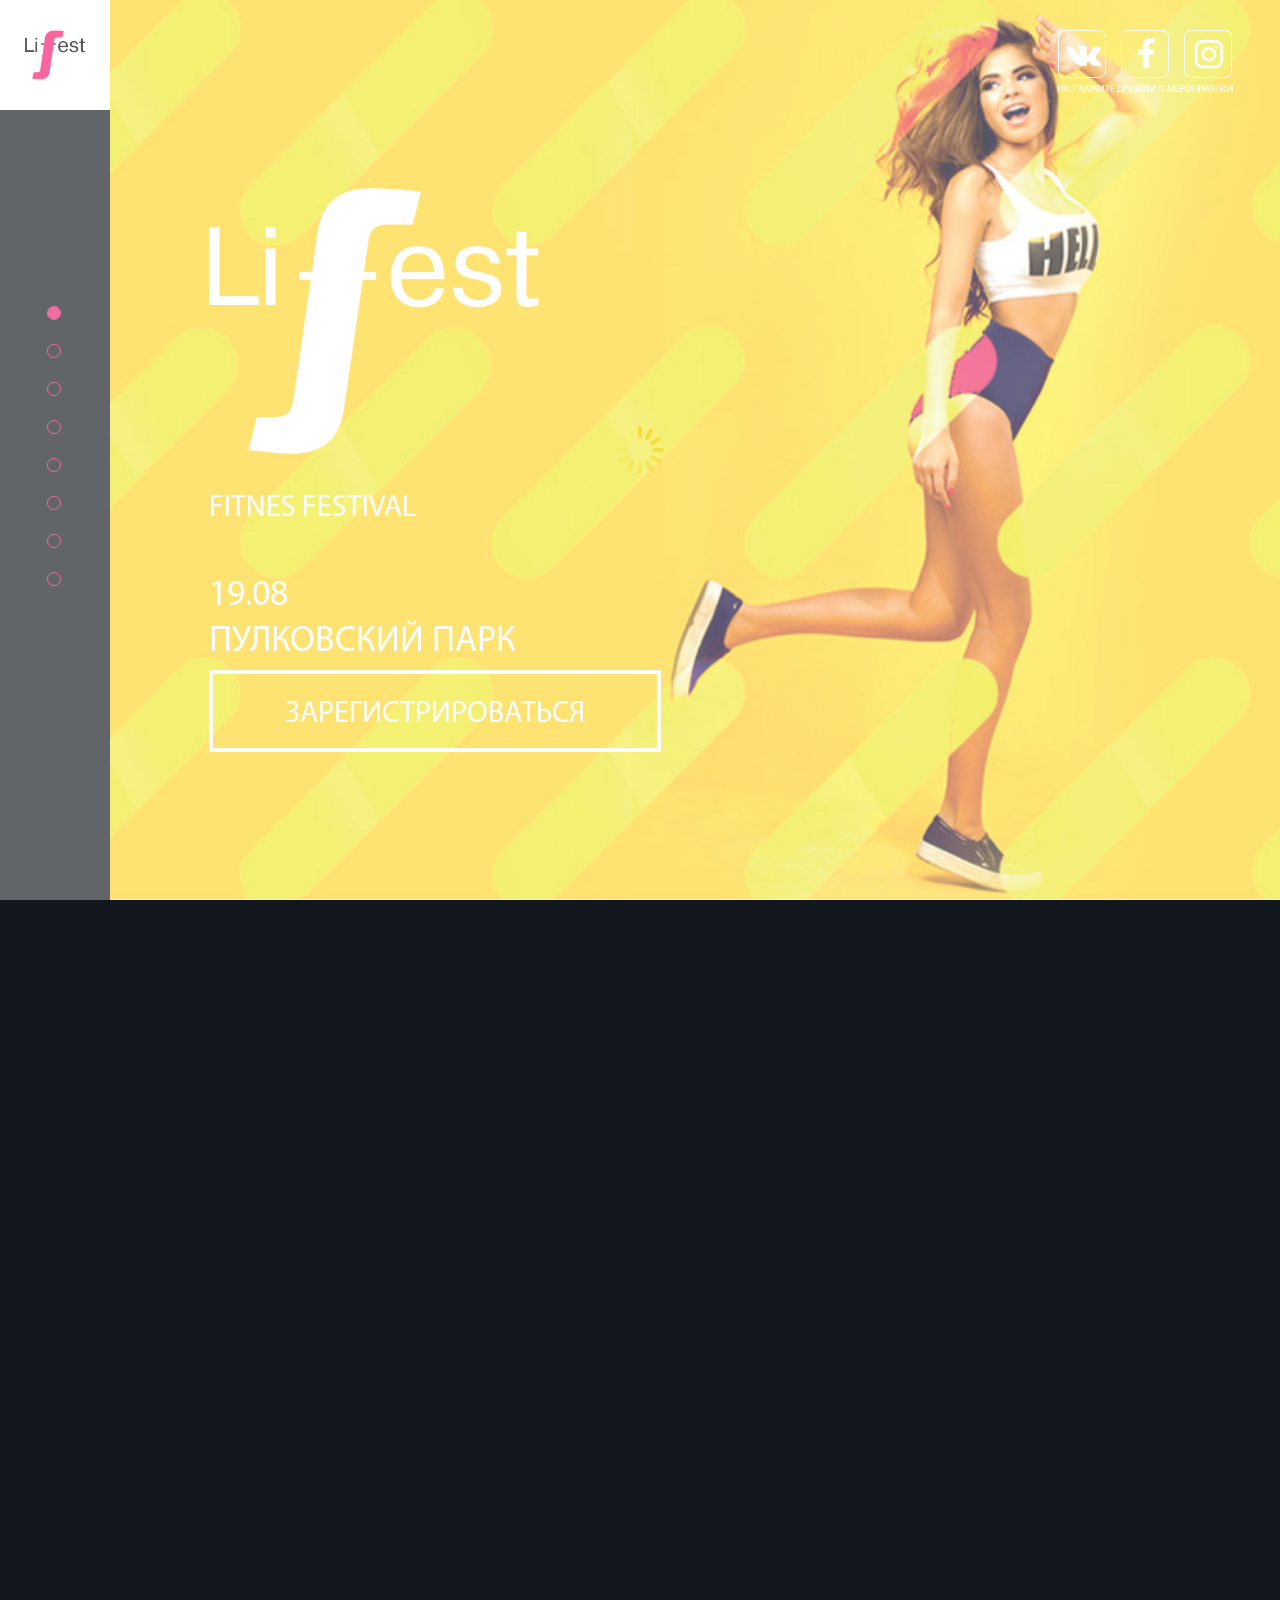
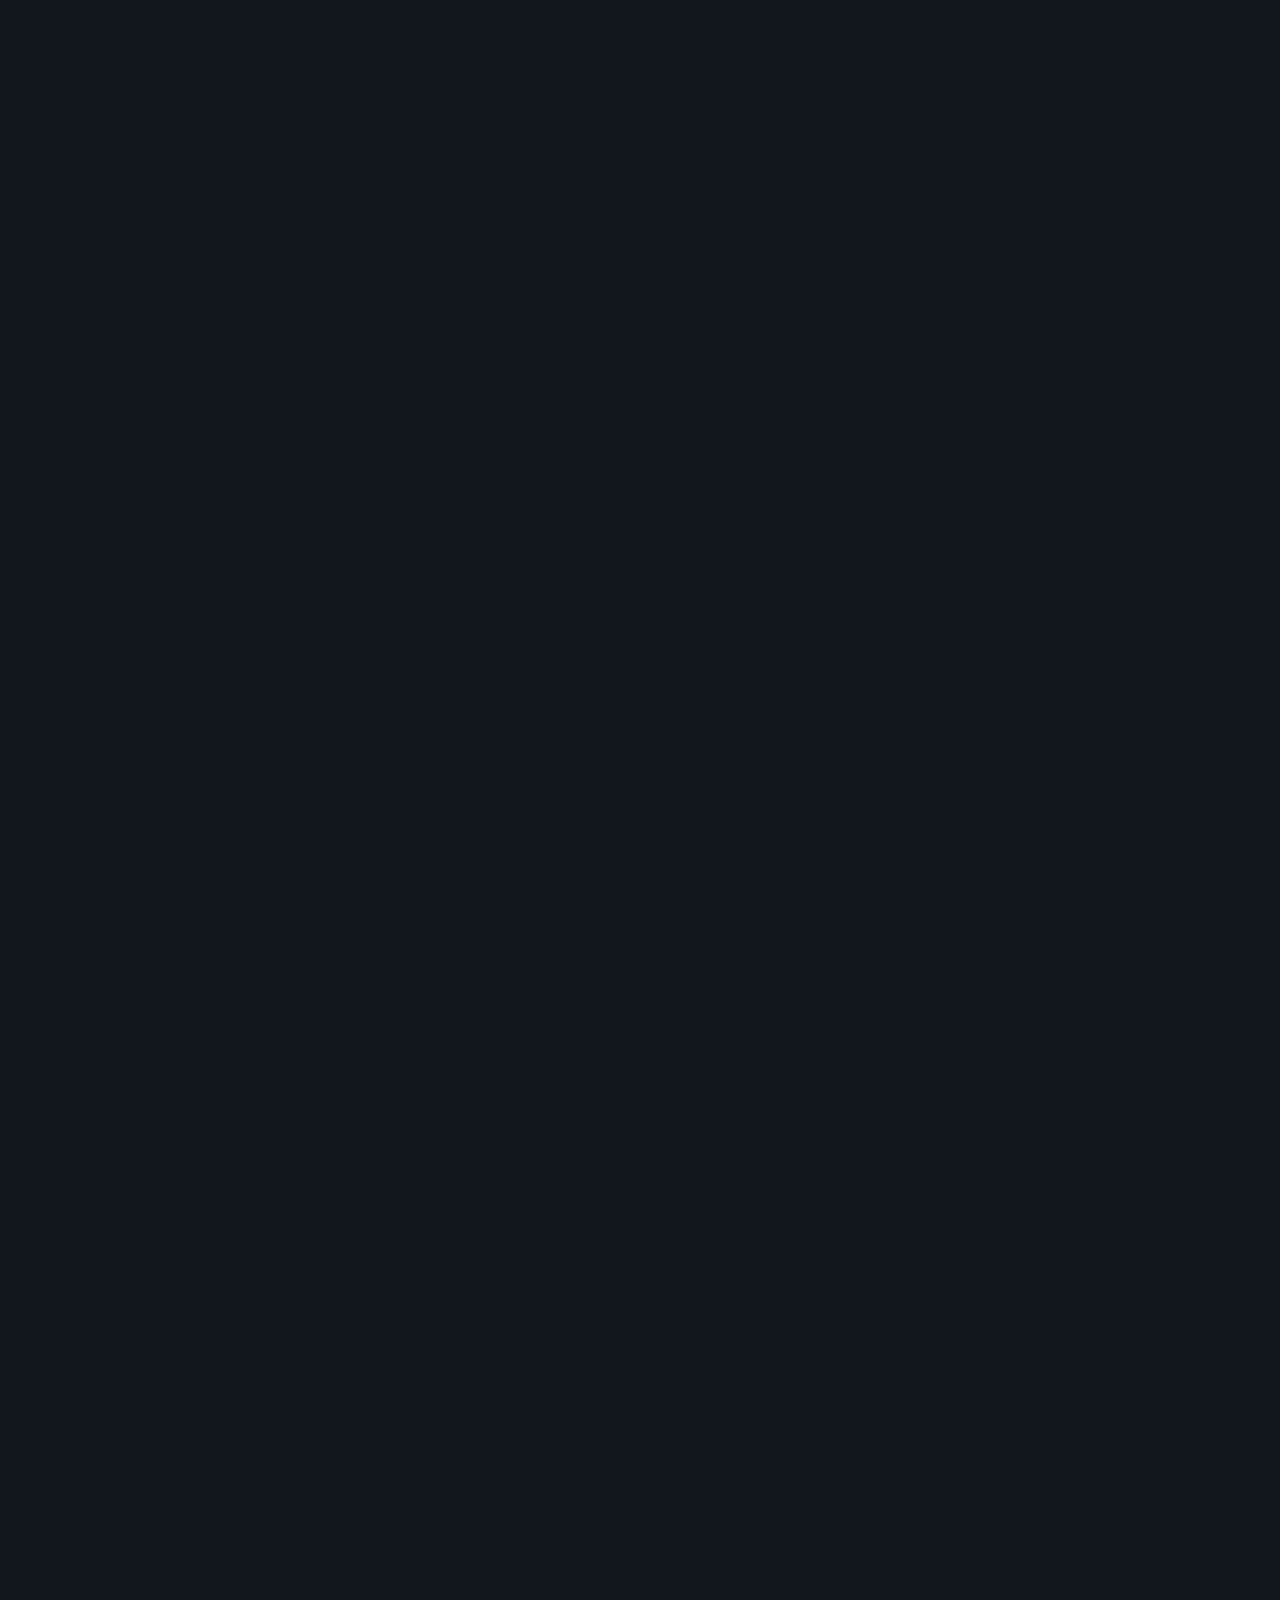
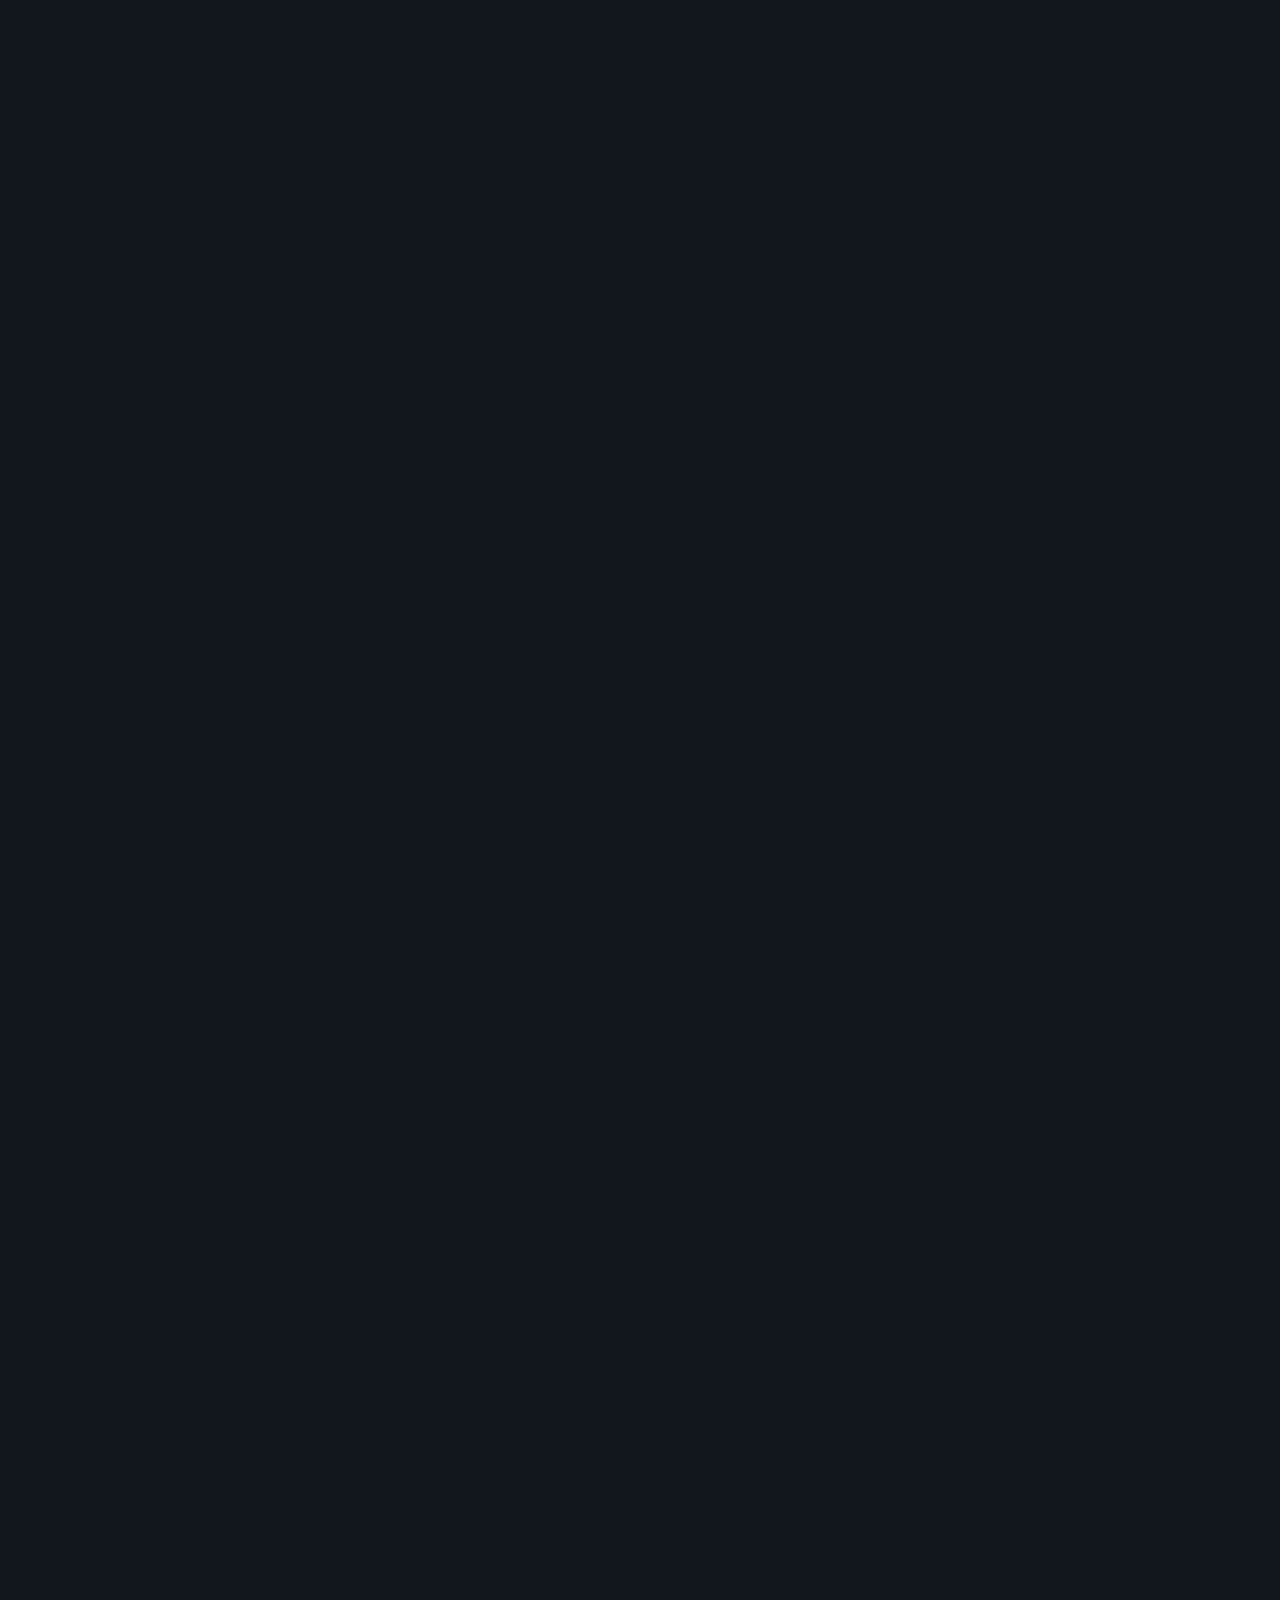
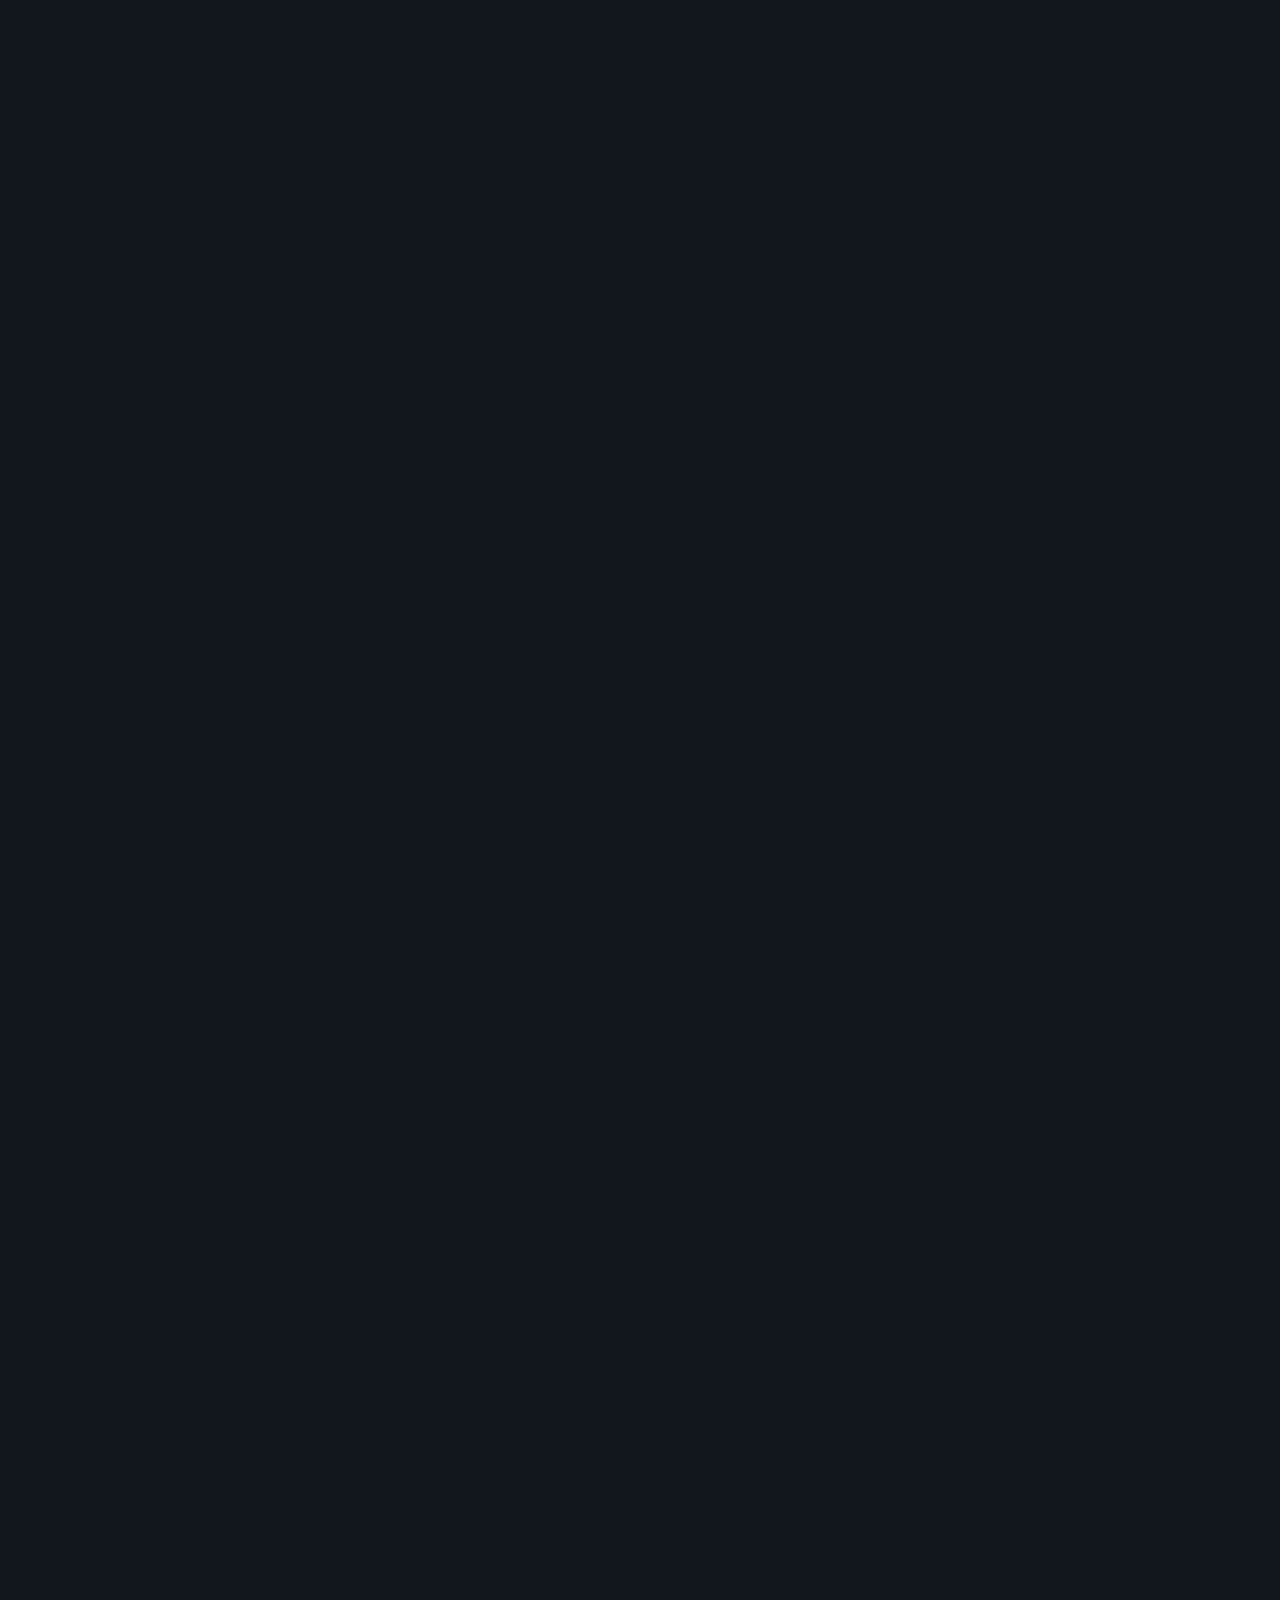
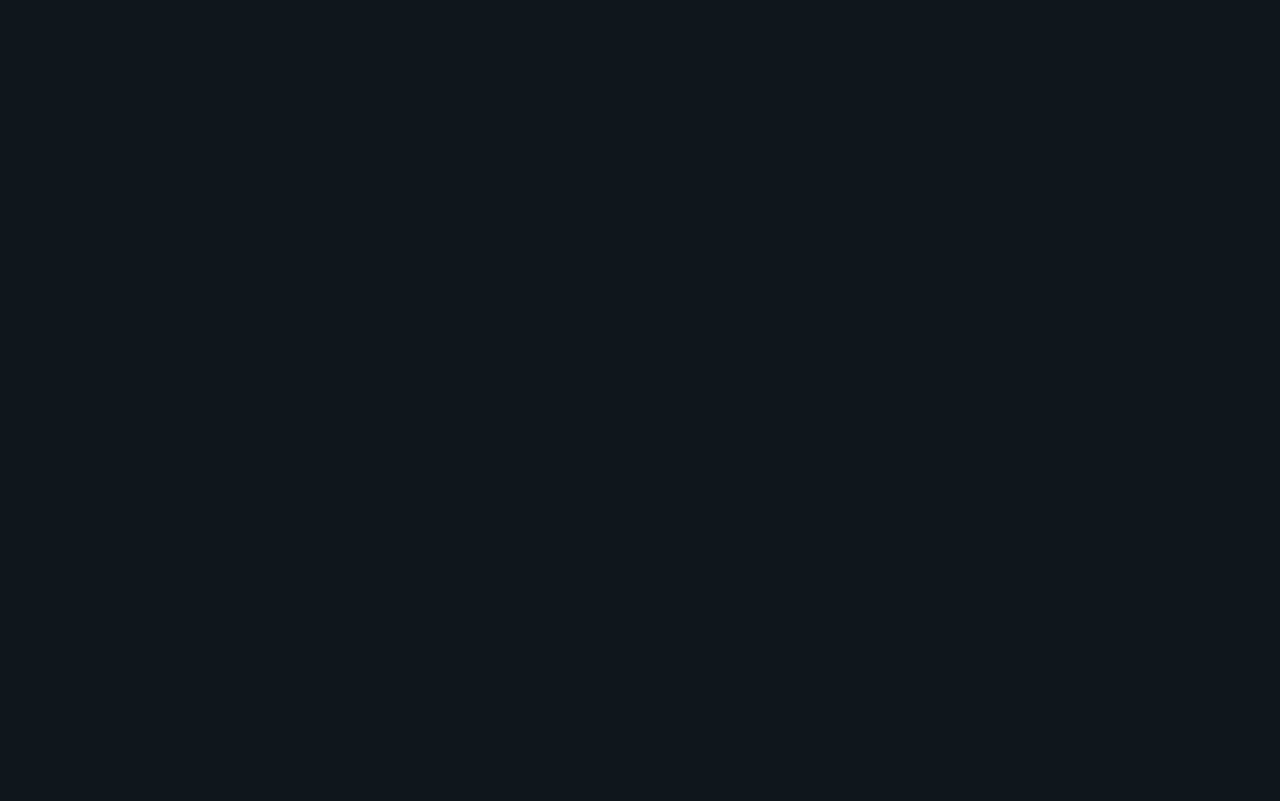
==== commit 0dfcb649: "Последние доработки" ====
--- a/app/index.html
+++ b/app/index.html
@@ -552,7 +552,7 @@
 							</div>
 						</div>
 						
-						<!--<script type="text/javascript" async="async" defer="defer" charset="UTF-8" src=" https://timepad.ru/js/tpwf/loader/min/loader.js " data-timepad-customized="3477" data-twf2s-event--id="504908" data-timepad-widget-v2="event_ register"></script>-->
+						<!--<script type="text/javascript" async="async" defer="defer" charset="UTF-8" src=" https://timepad.ru/js/tpwf/loader/min/loader.js " data-timepad-customized="3477" data-twf2s-event--id="#" data-timepad-widget-v2="event_ register"></script>-->
 					</div>
 				</div>
 			</div>
